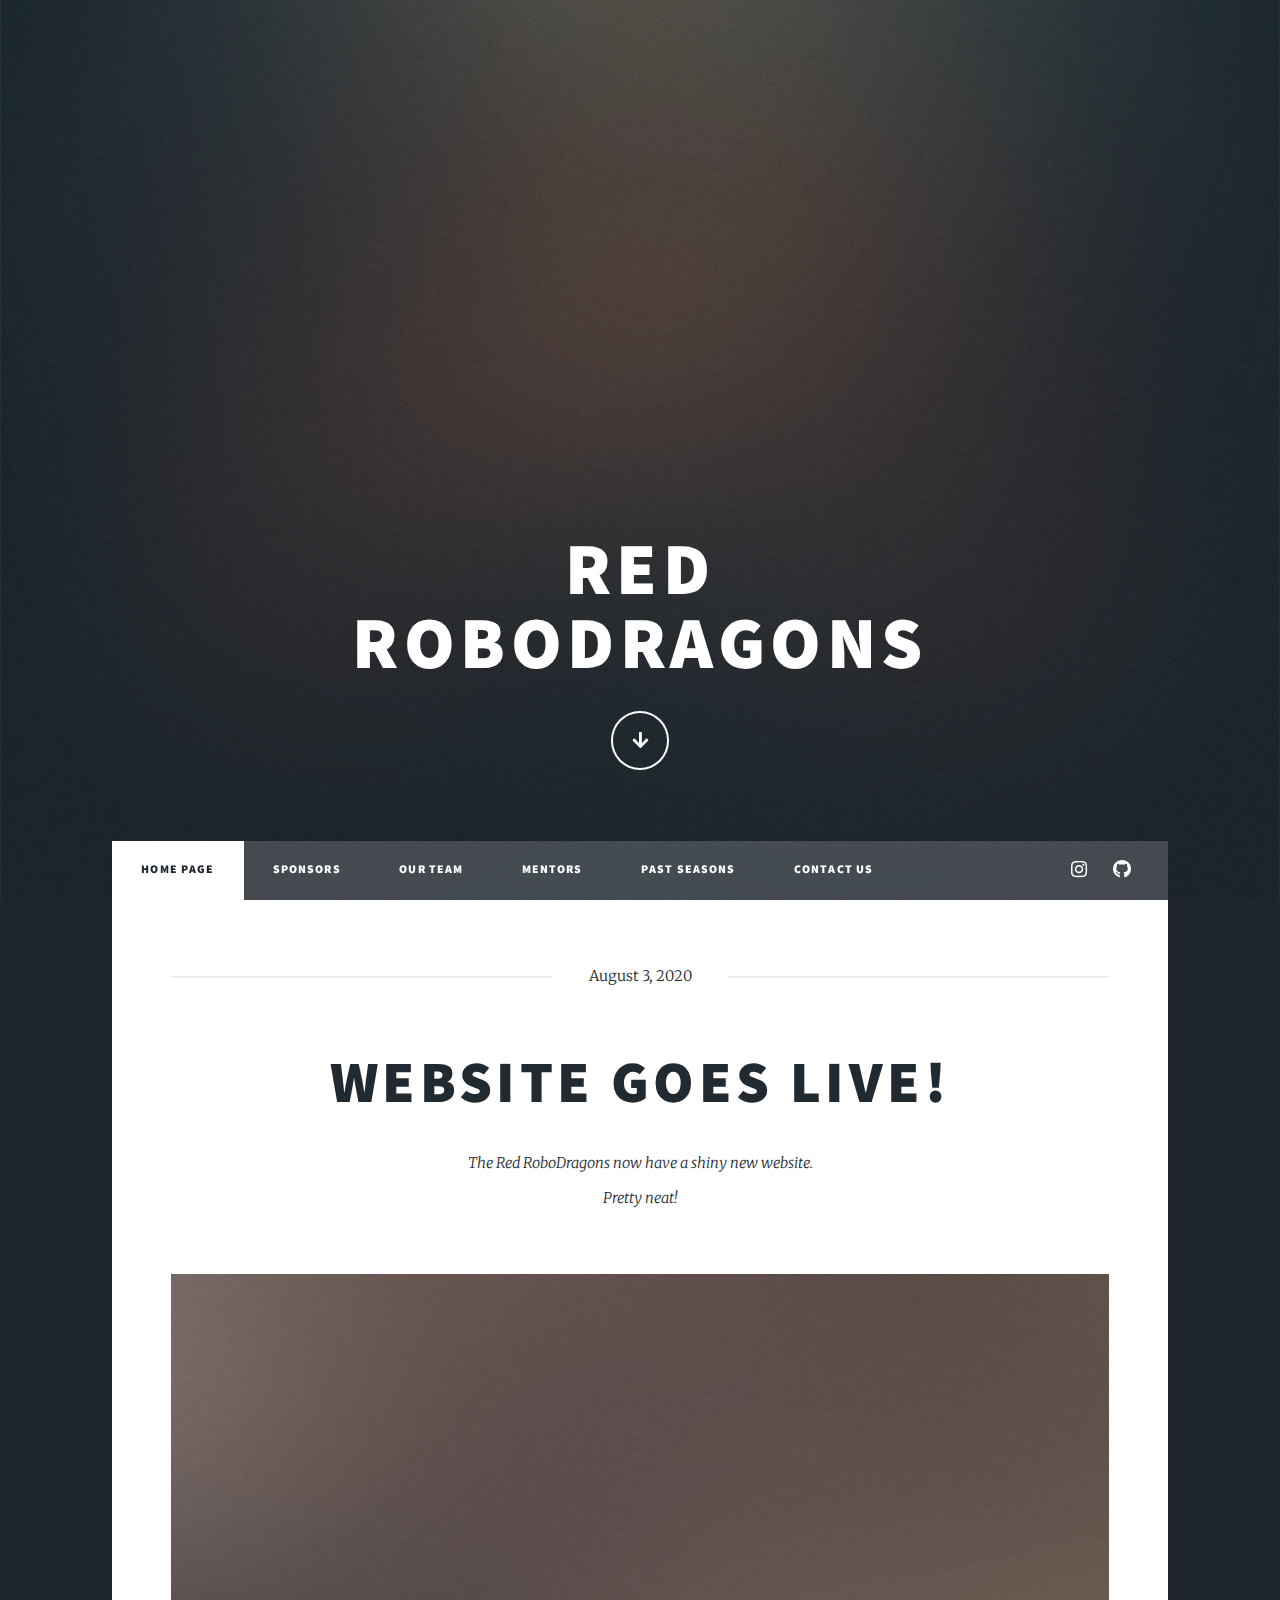
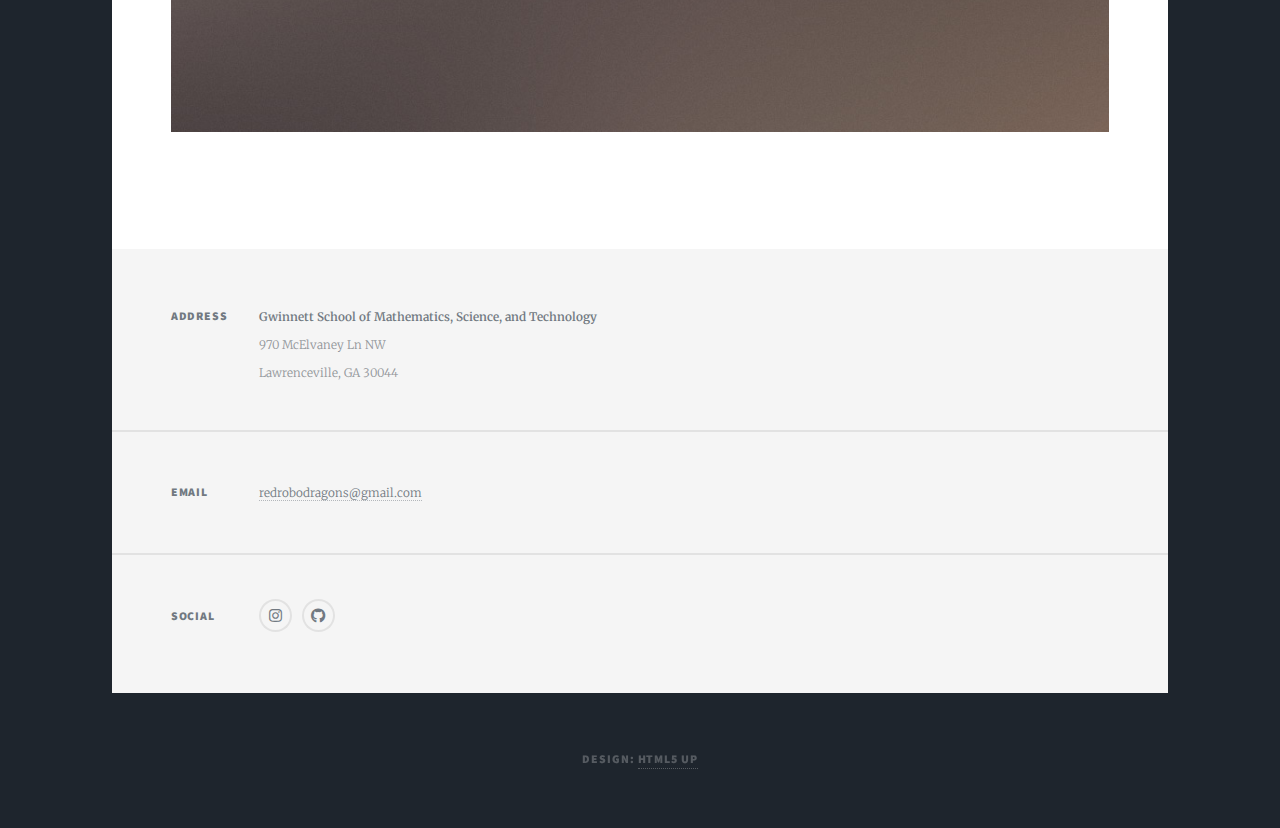
==== index.html @ ed0b60a6 "Add files via upload" ====
<!DOCTYPE HTML>
<!--
	Massively by HTML5 UP
	html5up.net | @ajlkn
	Free for personal and commercial use under the CCA 3.0 license (html5up.net/license)
-->
<html>
	<head>
		<title>16796 Red RoboDragons Home</title>
        <link rel="icon" href="images/robod_logoSilhouette.png" type="image/gif" sizes="177x256">
		<meta charset="utf-8" />
		<meta name="viewport" content="width=device-width, initial-scale=1, user-scalable=no" />
		<link rel="stylesheet" href="assets/css/main.css" />
		<noscript><link rel="stylesheet" href="assets/css/noscript.css" /></noscript>
	</head>
    
	<body class="is-preload">

		<!-- Wrapper -->
			<div id="wrapper" class="fade-in">

				<!-- Intro -->
					<div id="intro">
						<h1>Red<br />
						RoboDragons</h1>
						<ul class="actions">
							<li><a href="#header" class="button icon solid solo fa-arrow-down scrolly">Continue</a></li>
						</ul>
					</div>

				<!-- Header -->
					<header id="header">
						<a href="index.html" class="logo">RoboDragons</a>
					</header>

				<!-- Nav -->
					<nav id="nav">
						<ul class="links">
							<li class="active"><a href="index.html">Home Page</a></li>
							<li><a href="sponsors.html">Sponsors</a></li>
							<li><a href="team.html">Our Team</a></li>
                            <li><a href="mentors.html">Mentors</a></li>
                            <li><a href="pastseasons.html">Past Seasons</a></li>
                            <li><a href="contactus.html">Contact Us</a></li>
						</ul>
						
                        
                        <ul class="icons">
                            <li><a href="https://www.instagram.com/redrobodragons/" class="icon brands alt fa-instagram"><span class="label">Instagram</span></a></li> 
                            <li><a href="https://github.com/redrobodragons" class="icon brands alt fa-github"><span class="label">GitHub</span></a></li>
						</ul>
					</nav>

				<!-- Main -->
					<div id="main">

						<!-- Featured Post -->
							<article class="post featured">
								<header class="major">
									<span class="date">August 3, 2020</span>
									<h2>Website
									goes live!</h2>
									<p>The Red RoboDragons now have a shiny new website.<br />
									Pretty neat!</p>
								</header>
								<a href="#" class="image main"><img src="images/pic01.jpg" alt="" /></a>
				            </article>
					</div>

				<!-- Footer -->
					<footer id="footer">
						<section class="split contact">
							<section class="alt">
								<h3>Address</h3>
								<p><b>Gwinnett School of Mathematics, Science, and Technology</b><br> 970 McElvaney Ln NW<br />
								Lawrenceville, GA 30044</p>
							</section>
							<section>
								<h3>Email</h3>
								<p><a href="mailto:redrobodragons@gmail.com">redrobodragons@gmail.com</a>
                                
                                </p>
							</section>
							<section>
								<h3>Social</h3>
								<ul class="icons alt">
                                    
									<li><a href="https://www.instagram.com/redrobodragons/" class="icon brands alt fa-instagram"><span class="label">Instagram</span></a></li>
                                    
									<li><a href="https://github.com/redrobodragons" class="icon brands alt fa-github"><span class="label">GitHub</span></a></li>
								</ul>
							</section>
						</section>
					</footer>

				<!-- Copyright -->
					<div id="copyright">
						<ul><li>Design: <a href="https://html5up.net">HTML5 UP</a></li></ul>
					</div>

			</div>

		<!-- Scripts -->
			<script src="assets/js/jquery.min.js"></script>
			<script src="assets/js/jquery.scrollex.min.js"></script>
			<script src="assets/js/jquery.scrolly.min.js"></script>
			<script src="assets/js/browser.min.js"></script>
			<script src="assets/js/breakpoints.min.js"></script>
			<script src="assets/js/util.js"></script>
			<script src="assets/js/main.js"></script>

	</body>
</html>
---- assets/css/main.css ----
@import url(fontawesome-all.min.css);
@import url("https://fonts.googleapis.com/css?family=Merriweather:300,700,300italic,700italic|Source+Sans+Pro:900");

/*
	Massively by HTML5 UP
	html5up.net | @ajlkn
	Free for personal and commercial use under the CCA 3.0 license (html5up.net/license)
*/

html, body, div, span, applet, object,
iframe, h1, h2, h3, h4, h5, h6, p, blockquote,
pre, a, abbr, acronym, address, big, cite,
code, del, dfn, em, img, ins, kbd, q, s, samp,
small, strike, strong, sub, sup, tt, var, b,
u, i, center, dl, dt, dd, ol, ul, li, fieldset,
form, label, legend, table, caption, tbody,
tfoot, thead, tr, th, td, article, aside,
canvas, details, embed, figure, figcaption,
footer, header, hgroup, menu, nav, output, ruby,
section, summary, time, mark, audio, video {
	margin: 0;
	padding: 0;
	border: 0;
	font-size: 100%;
	font: inherit;
	vertical-align: baseline;}

article, aside, details, figcaption, figure,
footer, header, hgroup, menu, nav, section {
	display: block;}

body {
	line-height: 1;
}

ol, ul {
	list-style: none;
}

blockquote, q {
	quotes: none;
}

	blockquote:before, blockquote:after, q:before, q:after {
		content: '';
		content: none;
	}

table {
	border-collapse: collapse;
	border-spacing: 0;
}

body {
	-webkit-text-size-adjust: none;
}

mark {
	background-color: transparent;
	color: inherit;
}

input::-moz-focus-inner {
	border: 0;
	padding: 0;
}

input, select, textarea {
	-moz-appearance: none;
	-webkit-appearance: none;
	-ms-appearance: none;
	appearance: none;
}

/* Basic */

	@-ms-viewport {
		width: device-width;
	}

	body {
		-ms-overflow-style: scrollbar;
	}

	@media screen and (max-width: 480px) {

		html, body {
			min-width: 320px;
		}

	}

	html {
		box-sizing: border-box;
	}

	*, *:before, *:after {
		box-sizing: inherit;
	}

	body {
		background-color: #1e252d;
	}

		body.is-preload *, body.is-preload *:before, body.is-preload *:after {
			-moz-animation: none !important;
			-webkit-animation: none !important;
			-ms-animation: none !important;
			animation: none !important;
			-moz-transition: none !important;
			-webkit-transition: none !important;
			-ms-transition: none !important;
			transition: none !important;
		}

/* Type */

	html {
		font-size: 16pt;
	}

		@media screen and (max-width: 1680px) {

			html {
				font-size: 12pt;
			}

		}

		@media screen and (max-width: 1280px) {

			html {
				font-size: 11pt;
			}

		}

		@media screen and (max-width: 360px) {

			html {
				font-size: 10pt;
			}

		}

	body {
		color: #212931;
	}

	body, input, select, textarea {
		font-family: "Merriweather", Georgia, serif;
		font-weight: 300;
		font-size: 1rem;
		line-height: 2.375;
	}

	a {
		-moz-transition: color 0.2s ease-in-out, background-color 0.2s ease-in-out, border-color 0.2s ease-in-out, box-shadow 0.2s ease-in-out;
		-webkit-transition: color 0.2s ease-in-out, background-color 0.2s ease-in-out, border-color 0.2s ease-in-out, box-shadow 0.2s ease-in-out;
		-ms-transition: color 0.2s ease-in-out, background-color 0.2s ease-in-out, border-color 0.2s ease-in-out, box-shadow 0.2s ease-in-out;
		transition: color 0.2s ease-in-out, background-color 0.2s ease-in-out, border-color 0.2s ease-in-out, box-shadow 0.2s ease-in-out;
		border-bottom: dotted 1px;
		text-decoration: none;
	}

		a:hover {
			border-bottom-color: transparent;
		}

	strong, b {
		font-weight: 600;
	}

	em, i {
		font-style: italic;
	}

	p {
		text-align: justify;
		margin: 0 0 2rem 0;
	}

	h1, h2, h3, h4, h5, h6 {
		font-family: "Source Sans Pro", Helvetica, sans-serif;
		font-weight: 900;
		line-height: 1.5;
		letter-spacing: 0.075em;
		text-transform: uppercase;
		margin: 0 0 1rem 0;
	}

		h1 a, h2 a, h3 a, h4 a, h5 a, h6 a {
			border-bottom: 0;
			color: inherit;
			text-decoration: none;
		}

	h1 {
		font-size: 4rem;
		line-height: 1.1;
		margin: 0 0 2rem 0;
	}

	h2 {
		font-size: 1.75rem;
		line-height: 1.3;
		margin: 0 0 1.5rem 0;
	}

	h3 {
		font-size: 1.25rem;
		margin: 0 0 1.5rem 0;
	}

	h4 {
		font-size: 1rem;
	}

	h5 {
		font-size: 0.9rem;
	}

	h6 {
		font-size: 0.8rem;
	}

	sub {
		font-size: 0.8rem;
		position: relative;
		top: 0.5rem;
	}

	sup {
		font-size: 0.8rem;
		position: relative;
		top: -0.5rem;
	}

	blockquote {
		border-left: solid 4px;
		font-style: italic;
		margin: 0 0 2rem 0;
		padding: 0.5rem 0 0.5rem 2rem;
	}

	code {
		border: solid 2px;
		font-family: "Courier New", monospace;
		font-size: 0.9rem;
		margin: 0 0.25rem;
		padding: 0.25rem 0.65rem;
	}

	pre {
		-webkit-overflow-scrolling: touch;
		font-family: "Courier New", monospace;
		font-size: 0.9rem;
		margin: 0 0 2rem 0;
	}

		pre code {
			display: block;
			line-height: 1.75;
			padding: 1rem 1.5rem;
			overflow-x: auto;
		}

	hr {
		border: 0;
		border-bottom: solid 2px;
		margin: 3rem 0;
	}

		hr.major {
			margin: 5rem 0;
		}

	.align-left {
		text-align: left;
	}

	.align-center {
		text-align: center;
	}

	.align-right {
		text-align: right;
	}

	input, select, textarea {
		color: #212931;
	}

	a {
		color: #212931;
		border-bottom-color: rgba(33, 41, 49, 0.5);
	}

		a:hover {
			border-bottom-color: transparent;
			color: #18bfef !important;
		}

	strong, b {
		color: #212931;
	}

	h1, h2, h3, h4, h5, h6 {
		color: #212931;
	}

	blockquote {
		border-left-color: #eeeeee;
	}

	code {
		background: rgba(220, 220, 220, 0.25);
		border-color: #eeeeee;
	}

	hr {
		border-bottom-color: #eeeeee;
	}

/* Row */

	.row {
		display: flex;
		flex-wrap: wrap;
		box-sizing: border-box;
		align-items: stretch;
	}

		.row > * {
			box-sizing: border-box;
		}

		.row.gtr-uniform > * > :last-child {
			margin-bottom: 0;
		}

		.row.aln-left {
			justify-content: flex-start;
		}

		.row.aln-center {
			justify-content: center;
		}

		.row.aln-right {
			justify-content: flex-end;
		}

		.row.aln-top {
			align-items: flex-start;
		}

		.row.aln-middle {
			align-items: center;
		}

		.row.aln-bottom {
			align-items: flex-end;
		}

		.row > .imp {
			order: -1;
		}

		.row > .col-1 {
			width: 8.33333%;
		}

		.row > .off-1 {
			margin-left: 8.33333%;
		}

		.row > .col-2 {
			width: 16.66667%;
		}

		.row > .off-2 {
			margin-left: 16.66667%;
		}

		.row > .col-3 {
			width: 25%;
		}

		.row > .off-3 {
			margin-left: 25%;
		}

		.row > .col-4 {
			width: 33.33333%;
		}

		.row > .off-4 {
			margin-left: 33.33333%;
		}

		.row > .col-5 {
			width: 41.66667%;
		}

		.row > .off-5 {
			margin-left: 41.66667%;
		}

		.row > .col-6 {
			width: 50%;
		}

		.row > .off-6 {
			margin-left: 50%;
		}

		.row > .col-7 {
			width: 58.33333%;
		}

		.row > .off-7 {
			margin-left: 58.33333%;
		}

		.row > .col-8 {
			width: 66.66667%;
		}

		.row > .off-8 {
			margin-left: 66.66667%;
		}

		.row > .col-9 {
			width: 75%;
		}

		.row > .off-9 {
			margin-left: 75%;
		}

		.row > .col-10 {
			width: 83.33333%;
		}

		.row > .off-10 {
			margin-left: 83.33333%;
		}

		.row > .col-11 {
			width: 91.66667%;
		}

		.row > .off-11 {
			margin-left: 91.66667%;
		}

		.row > .col-12 {
			width: 100%;
		}

		.row > .off-12 {
			margin-left: 100%;
		}

		.row.gtr-0 {
			margin-top: 0;
			margin-left: 0rem;
		}

			.row.gtr-0 > * {
				padding: 0 0 0 0rem;
			}

			.row.gtr-0.gtr-uniform {
				margin-top: 0rem;
			}

				.row.gtr-0.gtr-uniform > * {
					padding-top: 0rem;
				}

		.row.gtr-25 {
			margin-top: 0;
			margin-left: -0.375rem;
		}

			.row.gtr-25 > * {
				padding: 0 0 0 0.375rem;
			}

			.row.gtr-25.gtr-uniform {
				margin-top: -0.375rem;
			}

				.row.gtr-25.gtr-uniform > * {
					padding-top: 0.375rem;
				}

		.row.gtr-50 {
			margin-top: 0;
			margin-left: -0.75rem;
		}

			.row.gtr-50 > * {
				padding: 0 0 0 0.75rem;
			}

			.row.gtr-50.gtr-uniform {
				margin-top: -0.75rem;
			}

				.row.gtr-50.gtr-uniform > * {
					padding-top: 0.75rem;
				}

		.row {
			margin-top: 0;
			margin-left: -1.5rem;
		}

			.row > * {
				padding: 0 0 0 1.5rem;
			}

			.row.gtr-uniform {
				margin-top: -1.5rem;
			}

				.row.gtr-uniform > * {
					padding-top: 1.5rem;
				}

		.row.gtr-150 {
			margin-top: 0;
			margin-left: -2.25rem;
		}

			.row.gtr-150 > * {
				padding: 0 0 0 2.25rem;
			}

			.row.gtr-150.gtr-uniform {
				margin-top: -2.25rem;
			}

				.row.gtr-150.gtr-uniform > * {
					padding-top: 2.25rem;
				}

		.row.gtr-200 {
			margin-top: 0;
			margin-left: -3rem;
		}

			.row.gtr-200 > * {
				padding: 0 0 0 3rem;
			}

			.row.gtr-200.gtr-uniform {
				margin-top: -3rem;
			}

				.row.gtr-200.gtr-uniform > * {
					padding-top: 3rem;
				}

		@media screen and (max-width: 1680px) {

			.row {
				display: flex;
				flex-wrap: wrap;
				box-sizing: border-box;
				align-items: stretch;
			}

				.row > * {
					box-sizing: border-box;
				}

				.row.gtr-uniform > * > :last-child {
					margin-bottom: 0;
				}

				.row.aln-left {
					justify-content: flex-start;
				}

				.row.aln-center {
					justify-content: center;
				}

				.row.aln-right {
					justify-content: flex-end;
				}

				.row.aln-top {
					align-items: flex-start;
				}

				.row.aln-middle {
					align-items: center;
				}

				.row.aln-bottom {
					align-items: flex-end;
				}

				.row > .imp-xlarge {
					order: -1;
				}

				.row > .col-1-xlarge {
					width: 8.33333%;
				}

				.row > .off-1-xlarge {
					margin-left: 8.33333%;
				}

				.row > .col-2-xlarge {
					width: 16.66667%;
				}

				.row > .off-2-xlarge {
					margin-left: 16.66667%;
				}

				.row > .col-3-xlarge {
					width: 25%;
				}

				.row > .off-3-xlarge {
					margin-left: 25%;
				}

				.row > .col-4-xlarge {
					width: 33.33333%;
				}

				.row > .off-4-xlarge {
					margin-left: 33.33333%;
				}

				.row > .col-5-xlarge {
					width: 41.66667%;
				}

				.row > .off-5-xlarge {
					margin-left: 41.66667%;
				}

				.row > .col-6-xlarge {
					width: 50%;
				}

				.row > .off-6-xlarge {
					margin-left: 50%;
				}

				.row > .col-7-xlarge {
					width: 58.33333%;
				}

				.row > .off-7-xlarge {
					margin-left: 58.33333%;
				}

				.row > .col-8-xlarge {
					width: 66.66667%;
				}

				.row > .off-8-xlarge {
					margin-left: 66.66667%;
				}

				.row > .col-9-xlarge {
					width: 75%;
				}

				.row > .off-9-xlarge {
					margin-left: 75%;
				}

				.row > .col-10-xlarge {
					width: 83.33333%;
				}

				.row > .off-10-xlarge {
					margin-left: 83.33333%;
				}

				.row > .col-11-xlarge {
					width: 91.66667%;
				}

				.row > .off-11-xlarge {
					margin-left: 91.66667%;
				}

				.row > .col-12-xlarge {
					width: 100%;
				}

				.row > .off-12-xlarge {
					margin-left: 100%;
				}

				.row.gtr-0 {
					margin-top: 0;
					margin-left: 0rem;
				}

					.row.gtr-0 > * {
						padding: 0 0 0 0rem;
					}

					.row.gtr-0.gtr-uniform {
						margin-top: 0rem;
					}

						.row.gtr-0.gtr-uniform > * {
							padding-top: 0rem;
						}

				.row.gtr-25 {
					margin-top: 0;
					margin-left: -0.375rem;
				}

					.row.gtr-25 > * {
						padding: 0 0 0 0.375rem;
					}

					.row.gtr-25.gtr-uniform {
						margin-top: -0.375rem;
					}

						.row.gtr-25.gtr-uniform > * {
							padding-top: 0.375rem;
						}

				.row.gtr-50 {
					margin-top: 0;
					margin-left: -0.75rem;
				}

					.row.gtr-50 > * {
						padding: 0 0 0 0.75rem;
					}

					.row.gtr-50.gtr-uniform {
						margin-top: -0.75rem;
					}

						.row.gtr-50.gtr-uniform > * {
							padding-top: 0.75rem;
						}

				.row {
					margin-top: 0;
					margin-left: -1.5rem;
				}

					.row > * {
						padding: 0 0 0 1.5rem;
					}

					.row.gtr-uniform {
						margin-top: -1.5rem;
					}

						.row.gtr-uniform > * {
							padding-top: 1.5rem;
						}

				.row.gtr-150 {
					margin-top: 0;
					margin-left: -2.25rem;
				}

					.row.gtr-150 > * {
						padding: 0 0 0 2.25rem;
					}

					.row.gtr-150.gtr-uniform {
						margin-top: -2.25rem;
					}

						.row.gtr-150.gtr-uniform > * {
							padding-top: 2.25rem;
						}

				.row.gtr-200 {
					margin-top: 0;
					margin-left: -3rem;
				}

					.row.gtr-200 > * {
						padding: 0 0 0 3rem;
					}

					.row.gtr-200.gtr-uniform {
						margin-top: -3rem;
					}

						.row.gtr-200.gtr-uniform > * {
							padding-top: 3rem;
						}

		}

		@media screen and (max-width: 1280px) {

			.row {
				display: flex;
				flex-wrap: wrap;
				box-sizing: border-box;
				align-items: stretch;
			}

				.row > * {
					box-sizing: border-box;
				}

				.row.gtr-uniform > * > :last-child {
					margin-bottom: 0;
				}

				.row.aln-left {
					justify-content: flex-start;
				}

				.row.aln-center {
					justify-content: center;
				}

				.row.aln-right {
					justify-content: flex-end;
				}

				.row.aln-top {
					align-items: flex-start;
				}

				.row.aln-middle {
					align-items: center;
				}

				.row.aln-bottom {
					align-items: flex-end;
				}

				.row > .imp-large {
					order: -1;
				}

				.row > .col-1-large {
					width: 8.33333%;
				}

				.row > .off-1-large {
					margin-left: 8.33333%;
				}

				.row > .col-2-large {
					width: 16.66667%;
				}

				.row > .off-2-large {
					margin-left: 16.66667%;
				}

				.row > .col-3-large {
					width: 25%;
				}

				.row > .off-3-large {
					margin-left: 25%;
				}

				.row > .col-4-large {
					width: 33.33333%;
				}

				.row > .off-4-large {
					margin-left: 33.33333%;
				}

				.row > .col-5-large {
					width: 41.66667%;
				}

				.row > .off-5-large {
					margin-left: 41.66667%;
				}

				.row > .col-6-large {
					width: 50%;
				}

				.row > .off-6-large {
					margin-left: 50%;
				}

				.row > .col-7-large {
					width: 58.33333%;
				}

				.row > .off-7-large {
					margin-left: 58.33333%;
				}

				.row > .col-8-large {
					width: 66.66667%;
				}

				.row > .off-8-large {
					margin-left: 66.66667%;
				}

				.row > .col-9-large {
					width: 75%;
				}

				.row > .off-9-large {
					margin-left: 75%;
				}

				.row > .col-10-large {
					width: 83.33333%;
				}

				.row > .off-10-large {
					margin-left: 83.33333%;
				}

				.row > .col-11-large {
					width: 91.66667%;
				}

				.row > .off-11-large {
					margin-left: 91.66667%;
				}

				.row > .col-12-large {
					width: 100%;
				}

				.row > .off-12-large {
					margin-left: 100%;
				}

				.row.gtr-0 {
					margin-top: 0;
					margin-left: 0rem;
				}

					.row.gtr-0 > * {
						padding: 0 0 0 0rem;
					}

					.row.gtr-0.gtr-uniform {
						margin-top: 0rem;
					}

						.row.gtr-0.gtr-uniform > * {
							padding-top: 0rem;
						}

				.row.gtr-25 {
					margin-top: 0;
					margin-left: -0.375rem;
				}

					.row.gtr-25 > * {
						padding: 0 0 0 0.375rem;
					}

					.row.gtr-25.gtr-uniform {
						margin-top: -0.375rem;
					}

						.row.gtr-25.gtr-uniform > * {
							padding-top: 0.375rem;
						}

				.row.gtr-50 {
					margin-top: 0;
					margin-left: -0.75rem;
				}

					.row.gtr-50 > * {
						padding: 0 0 0 0.75rem;
					}

					.row.gtr-50.gtr-uniform {
						margin-top: -0.75rem;
					}

						.row.gtr-50.gtr-uniform > * {
							padding-top: 0.75rem;
						}

				.row {
					margin-top: 0;
					margin-left: -1.5rem;
				}

					.row > * {
						padding: 0 0 0 1.5rem;
					}

					.row.gtr-uniform {
						margin-top: -1.5rem;
					}

						.row.gtr-uniform > * {
							padding-top: 1.5rem;
						}

				.row.gtr-150 {
					margin-top: 0;
					margin-left: -2.25rem;
				}

					.row.gtr-150 > * {
						padding: 0 0 0 2.25rem;
					}

					.row.gtr-150.gtr-uniform {
						margin-top: -2.25rem;
					}

						.row.gtr-150.gtr-uniform > * {
							padding-top: 2.25rem;
						}

				.row.gtr-200 {
					margin-top: 0;
					margin-left: -3rem;
				}

					.row.gtr-200 > * {
						padding: 0 0 0 3rem;
					}

					.row.gtr-200.gtr-uniform {
						margin-top: -3rem;
					}

						.row.gtr-200.gtr-uniform > * {
							padding-top: 3rem;
						}

		}

		@media screen and (max-width: 980px) {

			.row {
				display: flex;
				flex-wrap: wrap;
				box-sizing: border-box;
				align-items: stretch;
			}

				.row > * {
					box-sizing: border-box;
				}

				.row.gtr-uniform > * > :last-child {
					margin-bottom: 0;
				}

				.row.aln-left {
					justify-content: flex-start;
				}

				.row.aln-center {
					justify-content: center;
				}

				.row.aln-right {
					justify-content: flex-end;
				}

				.row.aln-top {
					align-items: flex-start;
				}

				.row.aln-middle {
					align-items: center;
				}

				.row.aln-bottom {
					align-items: flex-end;
				}

				.row > .imp-medium {
					order: -1;
				}

				.row > .col-1-medium {
					width: 8.33333%;
				}

				.row > .off-1-medium {
					margin-left: 8.33333%;
				}

				.row > .col-2-medium {
					width: 16.66667%;
				}

				.row > .off-2-medium {
					margin-left: 16.66667%;
				}

				.row > .col-3-medium {
					width: 25%;
				}

				.row > .off-3-medium {
					margin-left: 25%;
				}

				.row > .col-4-medium {
					width: 33.33333%;
				}

				.row > .off-4-medium {
					margin-left: 33.33333%;
				}

				.row > .col-5-medium {
					width: 41.66667%;
				}

				.row > .off-5-medium {
					margin-left: 41.66667%;
				}

				.row > .col-6-medium {
					width: 50%;
				}

				.row > .off-6-medium {
					margin-left: 50%;
				}

				.row > .col-7-medium {
					width: 58.33333%;
				}

				.row > .off-7-medium {
					margin-left: 58.33333%;
				}

				.row > .col-8-medium {
					width: 66.66667%;
				}

				.row > .off-8-medium {
					margin-left: 66.66667%;
				}

				.row > .col-9-medium {
					width: 75%;
				}

				.row > .off-9-medium {
					margin-left: 75%;
				}

				.row > .col-10-medium {
					width: 83.33333%;
				}

				.row > .off-10-medium {
					margin-left: 83.33333%;
				}

				.row > .col-11-medium {
					width: 91.66667%;
				}

				.row > .off-11-medium {
					margin-left: 91.66667%;
				}

				.row > .col-12-medium {
					width: 100%;
				}

				.row > .off-12-medium {
					margin-left: 100%;
				}

				.row.gtr-0 {
					margin-top: 0;
					margin-left: 0rem;
				}

					.row.gtr-0 > * {
						padding: 0 0 0 0rem;
					}

					.row.gtr-0.gtr-uniform {
						margin-top: 0rem;
					}

						.row.gtr-0.gtr-uniform > * {
							padding-top: 0rem;
						}

				.row.gtr-25 {
					margin-top: 0;
					margin-left: -0.375rem;
				}

					.row.gtr-25 > * {
						padding: 0 0 0 0.375rem;
					}

					.row.gtr-25.gtr-uniform {
						margin-top: -0.375rem;
					}

						.row.gtr-25.gtr-uniform > * {
							padding-top: 0.375rem;
						}

				.row.gtr-50 {
					margin-top: 0;
					margin-left: -0.75rem;
				}

					.row.gtr-50 > * {
						padding: 0 0 0 0.75rem;
					}

					.row.gtr-50.gtr-uniform {
						margin-top: -0.75rem;
					}

						.row.gtr-50.gtr-uniform > * {
							padding-top: 0.75rem;
						}

				.row {
					margin-top: 0;
					margin-left: -1.5rem;
				}

					.row > * {
						padding: 0 0 0 1.5rem;
					}

					.row.gtr-uniform {
						margin-top: -1.5rem;
					}

						.row.gtr-uniform > * {
							padding-top: 1.5rem;
						}

				.row.gtr-150 {
					margin-top: 0;
					margin-left: -2.25rem;
				}

					.row.gtr-150 > * {
						padding: 0 0 0 2.25rem;
					}

					.row.gtr-150.gtr-uniform {
						margin-top: -2.25rem;
					}

						.row.gtr-150.gtr-uniform > * {
							padding-top: 2.25rem;
						}

				.row.gtr-200 {
					margin-top: 0;
					margin-left: -3rem;
				}

					.row.gtr-200 > * {
						padding: 0 0 0 3rem;
					}

					.row.gtr-200.gtr-uniform {
						margin-top: -3rem;
					}

						.row.gtr-200.gtr-uniform > * {
							padding-top: 3rem;
						}

		}

		@media screen and (max-width: 736px) {

			.row {
				display: flex;
				flex-wrap: wrap;
				box-sizing: border-box;
				align-items: stretch;
			}

				.row > * {
					box-sizing: border-box;
				}

				.row.gtr-uniform > * > :last-child {
					margin-bottom: 0;
				}

				.row.aln-left {
					justify-content: flex-start;
				}

				.row.aln-center {
					justify-content: center;
				}

				.row.aln-right {
					justify-content: flex-end;
				}

				.row.aln-top {
					align-items: flex-start;
				}

				.row.aln-middle {
					align-items: center;
				}

				.row.aln-bottom {
					align-items: flex-end;
				}

				.row > .imp-small {
					order: -1;
				}

				.row > .col-1-small {
					width: 8.33333%;
				}

				.row > .off-1-small {
					margin-left: 8.33333%;
				}

				.row > .col-2-small {
					width: 16.66667%;
				}

				.row > .off-2-small {
					margin-left: 16.66667%;
				}

				.row > .col-3-small {
					width: 25%;
				}

				.row > .off-3-small {
					margin-left: 25%;
				}

				.row > .col-4-small {
					width: 33.33333%;
				}

				.row > .off-4-small {
					margin-left: 33.33333%;
				}

				.row > .col-5-small {
					width: 41.66667%;
				}

				.row > .off-5-small {
					margin-left: 41.66667%;
				}

				.row > .col-6-small {
					width: 50%;
				}

				.row > .off-6-small {
					margin-left: 50%;
				}

				.row > .col-7-small {
					width: 58.33333%;
				}

				.row > .off-7-small {
					margin-left: 58.33333%;
				}

				.row > .col-8-small {
					width: 66.66667%;
				}

				.row > .off-8-small {
					margin-left: 66.66667%;
				}

				.row > .col-9-small {
					width: 75%;
				}

				.row > .off-9-small {
					margin-left: 75%;
				}

				.row > .col-10-small {
					width: 83.33333%;
				}

				.row > .off-10-small {
					margin-left: 83.33333%;
				}

				.row > .col-11-small {
					width: 91.66667%;
				}

				.row > .off-11-small {
					margin-left: 91.66667%;
				}

				.row > .col-12-small {
					width: 100%;
				}

				.row > .off-12-small {
					margin-left: 100%;
				}

				.row.gtr-0 {
					margin-top: 0;
					margin-left: 0rem;
				}

					.row.gtr-0 > * {
						padding: 0 0 0 0rem;
					}

					.row.gtr-0.gtr-uniform {
						margin-top: 0rem;
					}

						.row.gtr-0.gtr-uniform > * {
							padding-top: 0rem;
						}

				.row.gtr-25 {
					margin-top: 0;
					margin-left: -0.375rem;
				}

					.row.gtr-25 > * {
						padding: 0 0 0 0.375rem;
					}

					.row.gtr-25.gtr-uniform {
						margin-top: -0.375rem;
					}

						.row.gtr-25.gtr-uniform > * {
							padding-top: 0.375rem;
						}

				.row.gtr-50 {
					margin-top: 0;
					margin-left: -0.75rem;
				}

					.row.gtr-50 > * {
						padding: 0 0 0 0.75rem;
					}

					.row.gtr-50.gtr-uniform {
						margin-top: -0.75rem;
					}

						.row.gtr-50.gtr-uniform > * {
							padding-top: 0.75rem;
						}

				.row {
					margin-top: 0;
					margin-left: -1.5rem;
				}

					.row > * {
						padding: 0 0 0 1.5rem;
					}

					.row.gtr-uniform {
						margin-top: -1.5rem;
					}

						.row.gtr-uniform > * {
							padding-top: 1.5rem;
						}

				.row.gtr-150 {
					margin-top: 0;
					margin-left: -2.25rem;
				}

					.row.gtr-150 > * {
						padding: 0 0 0 2.25rem;
					}

					.row.gtr-150.gtr-uniform {
						margin-top: -2.25rem;
					}

						.row.gtr-150.gtr-uniform > * {
							padding-top: 2.25rem;
						}

				.row.gtr-200 {
					margin-top: 0;
					margin-left: -3rem;
				}

					.row.gtr-200 > * {
						padding: 0 0 0 3rem;
					}

					.row.gtr-200.gtr-uniform {
						margin-top: -3rem;
					}

						.row.gtr-200.gtr-uniform > * {
							padding-top: 3rem;
						}

		}

		@media screen and (max-width: 480px) {

			.row {
				display: flex;
				flex-wrap: wrap;
				box-sizing: border-box;
				align-items: stretch;
			}

				.row > * {
					box-sizing: border-box;
				}

				.row.gtr-uniform > * > :last-child {
					margin-bottom: 0;
				}

				.row.aln-left {
					justify-content: flex-start;
				}

				.row.aln-center {
					justify-content: center;
				}

				.row.aln-right {
					justify-content: flex-end;
				}

				.row.aln-top {
					align-items: flex-start;
				}

				.row.aln-middle {
					align-items: center;
				}

				.row.aln-bottom {
					align-items: flex-end;
				}

				.row > .imp-xsmall {
					order: -1;
				}

				.row > .col-1-xsmall {
					width: 8.33333%;
				}

				.row > .off-1-xsmall {
					margin-left: 8.33333%;
				}

				.row > .col-2-xsmall {
					width: 16.66667%;
				}

				.row > .off-2-xsmall {
					margin-left: 16.66667%;
				}

				.row > .col-3-xsmall {
					width: 25%;
				}

				.row > .off-3-xsmall {
					margin-left: 25%;
				}

				.row > .col-4-xsmall {
					width: 33.33333%;
				}

				.row > .off-4-xsmall {
					margin-left: 33.33333%;
				}

				.row > .col-5-xsmall {
					width: 41.66667%;
				}

				.row > .off-5-xsmall {
					margin-left: 41.66667%;
				}

				.row > .col-6-xsmall {
					width: 50%;
				}

				.row > .off-6-xsmall {
					margin-left: 50%;
				}

				.row > .col-7-xsmall {
					width: 58.33333%;
				}

				.row > .off-7-xsmall {
					margin-left: 58.33333%;
				}

				.row > .col-8-xsmall {
					width: 66.66667%;
				}

				.row > .off-8-xsmall {
					margin-left: 66.66667%;
				}

				.row > .col-9-xsmall {
					width: 75%;
				}

				.row > .off-9-xsmall {
					margin-left: 75%;
				}

				.row > .col-10-xsmall {
					width: 83.33333%;
				}

				.row > .off-10-xsmall {
					margin-left: 83.33333%;
				}

				.row > .col-11-xsmall {
					width: 91.66667%;
				}

				.row > .off-11-xsmall {
					margin-left: 91.66667%;
				}

				.row > .col-12-xsmall {
					width: 100%;
				}

				.row > .off-12-xsmall {
					margin-left: 100%;
				}

				.row.gtr-0 {
					margin-top: 0;
					margin-left: 0rem;
				}

					.row.gtr-0 > * {
						padding: 0 0 0 0rem;
					}

					.row.gtr-0.gtr-uniform {
						margin-top: 0rem;
					}

						.row.gtr-0.gtr-uniform > * {
							padding-top: 0rem;
						}

				.row.gtr-25 {
					margin-top: 0;
					margin-left: -0.375rem;
				}

					.row.gtr-25 > * {
						padding: 0 0 0 0.375rem;
					}

					.row.gtr-25.gtr-uniform {
						margin-top: -0.375rem;
					}

						.row.gtr-25.gtr-uniform > * {
							padding-top: 0.375rem;
						}

				.row.gtr-50 {
					margin-top: 0;
					margin-left: -0.75rem;
				}

					.row.gtr-50 > * {
						padding: 0 0 0 0.75rem;
					}

					.row.gtr-50.gtr-uniform {
						margin-top: -0.75rem;
					}

						.row.gtr-50.gtr-uniform > * {
							padding-top: 0.75rem;
						}

				.row {
					margin-top: 0;
					margin-left: -1.5rem;
				}

					.row > * {
						padding: 0 0 0 1.5rem;
					}

					.row.gtr-uniform {
						margin-top: -1.5rem;
					}

						.row.gtr-uniform > * {
							padding-top: 1.5rem;
						}

				.row.gtr-150 {
					margin-top: 0;
					margin-left: -2.25rem;
				}

					.row.gtr-150 > * {
						padding: 0 0 0 2.25rem;
					}

					.row.gtr-150.gtr-uniform {
						margin-top: -2.25rem;
					}

						.row.gtr-150.gtr-uniform > * {
							padding-top: 2.25rem;
						}

				.row.gtr-200 {
					margin-top: 0;
					margin-left: -3rem;
				}

					.row.gtr-200 > * {
						padding: 0 0 0 3rem;
					}

					.row.gtr-200.gtr-uniform {
						margin-top: -3rem;
					}

						.row.gtr-200.gtr-uniform > * {
							padding-top: 3rem;
						}

		}

		@media screen and (max-width: 360px) {

			.row {
				display: flex;
				flex-wrap: wrap;
				box-sizing: border-box;
				align-items: stretch;
			}

				.row > * {
					box-sizing: border-box;
				}

				.row.gtr-uniform > * > :last-child {
					margin-bottom: 0;
				}

				.row.aln-left {
					justify-content: flex-start;
				}

				.row.aln-center {
					justify-content: center;
				}

				.row.aln-right {
					justify-content: flex-end;
				}

				.row.aln-top {
					align-items: flex-start;
				}

				.row.aln-middle {
					align-items: center;
				}

				.row.aln-bottom {
					align-items: flex-end;
				}

				.row > .imp-xxsmall {
					order: -1;
				}

				.row > .col-1-xxsmall {
					width: 8.33333%;
				}

				.row > .off-1-xxsmall {
					margin-left: 8.33333%;
				}

				.row > .col-2-xxsmall {
					width: 16.66667%;
				}

				.row > .off-2-xxsmall {
					margin-left: 16.66667%;
				}

				.row > .col-3-xxsmall {
					width: 25%;
				}

				.row > .off-3-xxsmall {
					margin-left: 25%;
				}

				.row > .col-4-xxsmall {
					width: 33.33333%;
				}

				.row > .off-4-xxsmall {
					margin-left: 33.33333%;
				}

				.row > .col-5-xxsmall {
					width: 41.66667%;
				}

				.row > .off-5-xxsmall {
					margin-left: 41.66667%;
				}

				.row > .col-6-xxsmall {
					width: 50%;
				}

				.row > .off-6-xxsmall {
					margin-left: 50%;
				}

				.row > .col-7-xxsmall {
					width: 58.33333%;
				}

				.row > .off-7-xxsmall {
					margin-left: 58.33333%;
				}

				.row > .col-8-xxsmall {
					width: 66.66667%;
				}

				.row > .off-8-xxsmall {
					margin-left: 66.66667%;
				}

				.row > .col-9-xxsmall {
					width: 75%;
				}

				.row > .off-9-xxsmall {
					margin-left: 75%;
				}

				.row > .col-10-xxsmall {
					width: 83.33333%;
				}

				.row > .off-10-xxsmall {
					margin-left: 83.33333%;
				}

				.row > .col-11-xxsmall {
					width: 91.66667%;
				}

				.row > .off-11-xxsmall {
					margin-left: 91.66667%;
				}

				.row > .col-12-xxsmall {
					width: 100%;
				}

				.row > .off-12-xxsmall {
					margin-left: 100%;
				}

				.row.gtr-0 {
					margin-top: 0;
					margin-left: 0rem;
				}

					.row.gtr-0 > * {
						padding: 0 0 0 0rem;
					}

					.row.gtr-0.gtr-uniform {
						margin-top: 0rem;
					}

						.row.gtr-0.gtr-uniform > * {
							padding-top: 0rem;
						}

				.row.gtr-25 {
					margin-top: 0;
					margin-left: -0.375rem;
				}

					.row.gtr-25 > * {
						padding: 0 0 0 0.375rem;
					}

					.row.gtr-25.gtr-uniform {
						margin-top: -0.375rem;
					}

						.row.gtr-25.gtr-uniform > * {
							padding-top: 0.375rem;
						}

				.row.gtr-50 {
					margin-top: 0;
					margin-left: -0.75rem;
				}

					.row.gtr-50 > * {
						padding: 0 0 0 0.75rem;
					}

					.row.gtr-50.gtr-uniform {
						margin-top: -0.75rem;
					}

						.row.gtr-50.gtr-uniform > * {
							padding-top: 0.75rem;
						}

				.row {
					margin-top: 0;
					margin-left: -1.5rem;
				}

					.row > * {
						padding: 0 0 0 1.5rem;
					}

					.row.gtr-uniform {
						margin-top: -1.5rem;
					}

						.row.gtr-uniform > * {
							padding-top: 1.5rem;
						}

				.row.gtr-150 {
					margin-top: 0;
					margin-left: -2.25rem;
				}

					.row.gtr-150 > * {
						padding: 0 0 0 2.25rem;
					}

					.row.gtr-150.gtr-uniform {
						margin-top: -2.25rem;
					}

						.row.gtr-150.gtr-uniform > * {
							padding-top: 2.25rem;
						}

				.row.gtr-200 {
					margin-top: 0;
					margin-left: -3rem;
				}

					.row.gtr-200 > * {
						padding: 0 0 0 3rem;
					}

					.row.gtr-200.gtr-uniform {
						margin-top: -3rem;
					}

						.row.gtr-200.gtr-uniform > * {
							padding-top: 3rem;
						}

		}

/* Box */

	.box {
		border: solid 2px;
		margin-bottom: 2rem;
		padding: 1.5rem;
	}

		.box > :last-child,
		.box > :last-child > :last-child,
		.box > :last-child > :last-child > :last-child {
			margin-bottom: 0;
		}

		.box.alt {
			border: 0;
			border-radius: 0;
			padding: 0;
		}

	.box {
		border-color: #eeeeee;
	}

/* Button */

	input[type="submit"],
	input[type="reset"],
	input[type="button"],
	button,
	.button {
		-moz-appearance: none;
		-webkit-appearance: none;
		-ms-appearance: none;
		appearance: none;
		-moz-transition: background-color 0.2s ease-in-out, box-shadow 0.2s ease-in-out, color 0.2s ease-in-out;
		-webkit-transition: background-color 0.2s ease-in-out, box-shadow 0.2s ease-in-out, color 0.2s ease-in-out;
		-ms-transition: background-color 0.2s ease-in-out, box-shadow 0.2s ease-in-out, color 0.2s ease-in-out;
		transition: background-color 0.2s ease-in-out, box-shadow 0.2s ease-in-out, color 0.2s ease-in-out;
		border: 0;
		border-radius: 0;
		cursor: pointer;
		display: inline-block;
		font-family: "Source Sans Pro", Helvetica, sans-serif;
		font-size: 0.8rem;
		font-weight: 900;
		letter-spacing: 0.075em;
		height: 3rem;
		line-height: 3rem;
		padding: 0 2rem;
		text-align: center;
		text-decoration: none;
		text-transform: uppercase;
		white-space: nowrap;
	}

		input[type="submit"].icon:before,
		input[type="reset"].icon:before,
		input[type="button"].icon:before,
		button.icon:before,
		.button.icon:before {
			margin-right: 0.5rem;
		}

		input[type="submit"].icon.solo,
		input[type="reset"].icon.solo,
		input[type="button"].icon.solo,
		button.icon.solo,
		.button.icon.solo {
			position: relative;
			width: 4rem;
			height: 4rem;
			line-height: 4rem;
			border-radius: 4rem;
			text-indent: 4rem;
			overflow: hidden;
			padding: 0;
			white-space: nowrap;
		}

			input[type="submit"].icon.solo:before,
			input[type="reset"].icon.solo:before,
			input[type="button"].icon.solo:before,
			button.icon.solo:before,
			.button.icon.solo:before {
				position: absolute;
				display: block;
				top: 0;
				left: 0;
				width: inherit;
				height: inherit;
				line-height: inherit;
				font-size: 1.25rem;
				margin-right: 0;
				text-align: center;
				text-indent: 0;
			}

		input[type="submit"].fit,
		input[type="reset"].fit,
		input[type="button"].fit,
		button.fit,
		.button.fit {
			width: 100%;
		}

		input[type="submit"].small,
		input[type="reset"].small,
		input[type="button"].small,
		button.small,
		.button.small {
			font-size: 0.7rem;
			height: 2.5rem;
			line-height: 2.5rem;
			padding: 0 1.5rem;
		}

		input[type="submit"].large,
		input[type="reset"].large,
		input[type="button"].large,
		button.large,
		.button.large {
			font-size: 0.9rem;
			height: 3.5rem;
			line-height: 3.5rem;
			padding: 0 2.75rem;
		}

		@media screen and (max-width: 980px) {

			input[type="submit"],
			input[type="reset"],
			input[type="button"],
			button,
			.button {
				font-size: 0.9rem;
				height: 3.25rem;
				line-height: 3.25rem;
			}

				input[type="submit"].large,
				input[type="reset"].large,
				input[type="button"].large,
				button.large,
				.button.large {
					font-size: 1rem;
					height: 3.75rem;
					line-height: 3.75rem;
				}

		}

		input[type="submit"].disabled, input[type="submit"]:disabled,
		input[type="reset"].disabled,
		input[type="reset"]:disabled,
		input[type="button"].disabled,
		input[type="button"]:disabled,
		button.disabled,
		button:disabled,
		.button.disabled,
		.button:disabled {
			pointer-events: none;
			opacity: 0.25;
		}

	input[type="submit"],
	input[type="reset"],
	input[type="button"],
	button,
	.button {
		background-color: transparent;
		box-shadow: inset 0 0 0 2px #212931;
		color: #212931 !important;
	}

		input[type="submit"]:hover,
		input[type="reset"]:hover,
		input[type="button"]:hover,
		button:hover,
		.button:hover {
			box-shadow: inset 0 0 0 2px #18bfef;
			color: #18bfef !important;
		}

		input[type="submit"].primary,
		input[type="reset"].primary,
		input[type="button"].primary,
		button.primary,
		.button.primary {
			background-color: #212931;
			box-shadow: none;
			color: #ffffff !important;
		}

			input[type="submit"].primary:hover,
			input[type="reset"].primary:hover,
			input[type="button"].primary:hover,
			button.primary:hover,
			.button.primary:hover {
				background-color: #18bfef;
			}

/* Form */

	form {
		margin: 0 0 2rem 0;
	}

		form > :last-child {
			margin-bottom: 0;
		}

		form > .fields {
			display: -moz-flex;
			display: -webkit-flex;
			display: -ms-flex;
			display: flex;
			-moz-flex-wrap: wrap;
			-webkit-flex-wrap: wrap;
			-ms-flex-wrap: wrap;
			flex-wrap: wrap;
			width: calc(100% + 3rem);
			margin: -1.5rem 0 2rem -1.5rem;
		}

			form > .fields > .field {
				-moz-flex-grow: 0;
				-webkit-flex-grow: 0;
				-ms-flex-grow: 0;
				flex-grow: 0;
				-moz-flex-shrink: 0;
				-webkit-flex-shrink: 0;
				-ms-flex-shrink: 0;
				flex-shrink: 0;
				padding: 1.5rem 0 0 1.5rem;
				width: calc(100% - 1.5rem);
			}

				form > .fields > .field.half {
					width: calc(50% - 0.75rem);
				}

				form > .fields > .field.third {
					width: calc(100%/3 - 0.5rem);
				}

				form > .fields > .field.quarter {
					width: calc(25% - 0.375rem);
				}

		@media screen and (max-width: 480px) {

			form > .fields {
				width: calc(100% + 3rem);
				margin: -1.5rem 0 2rem -1.5rem;
			}

				form > .fields > .field {
					padding: 1.5rem 0 0 1.5rem;
					width: calc(100% - 1.5rem);
				}

					form > .fields > .field.half {
						width: calc(100% - 1.5rem);
					}

					form > .fields > .field.third {
						width: calc(100% - 1.5rem);
					}

					form > .fields > .field.quarter {
						width: calc(100% - 1.5rem);
					}

		}

	label {
		display: block;
		font-family: "Source Sans Pro", Helvetica, sans-serif;
		font-weight: 900;
		line-height: 1.5;
		letter-spacing: 0.075em;
		font-size: 0.8rem;
		text-transform: uppercase;
		margin: 0 0 0.75rem 0;
	}

		@media screen and (max-width: 980px) {

			label {
				font-size: 0.9rem;
			}

		}

	input[type="text"],
	input[type="password"],
	input[type="email"],
	select,
	textarea {
		-moz-appearance: none;
		-webkit-appearance: none;
		-ms-appearance: none;
		appearance: none;
		background: transparent;
		border-radius: 0;
		border: solid 2px;
		color: inherit;
		display: block;
		outline: 0;
		padding: 0 1rem;
		text-decoration: none;
		width: 100%;
	}

		input[type="text"]:invalid,
		input[type="password"]:invalid,
		input[type="email"]:invalid,
		select:invalid,
		textarea:invalid {
			box-shadow: none;
		}

	select {
		background-size: 1.25rem;
		background-repeat: no-repeat;
		background-position: calc(100% - 1rem) center;
		height: 3rem;
		padding-right: 3rem;
		text-overflow: ellipsis;
	}

		select:focus::-ms-value {
			background-color: transparent;
		}

		select::-ms-expand {
			display: none;
		}

	input[type="text"],
	input[type="password"],
	input[type="email"],
	select {
		height: 3rem;
	}

	textarea {
		padding: 0.75rem 1rem;
	}

	input[type="checkbox"],
	input[type="radio"] {
		-moz-appearance: none;
		-webkit-appearance: none;
		-ms-appearance: none;
		appearance: none;
		display: block;
		float: left;
		margin-right: -2rem;
		opacity: 0;
		width: 1rem;
		z-index: -1;
	}

		input[type="checkbox"] + label,
		input[type="radio"] + label {
			text-decoration: none;
			cursor: pointer;
			display: inline-block;
			font-size: 1rem;
			letter-spacing: 0;
			font-family: "Merriweather", Georgia, serif;
			text-transform: none;
			font-weight: 300;
			padding-left: 2.8rem;
			padding-right: 1rem;
			position: relative;
		}

			input[type="checkbox"] + label:before,
			input[type="radio"] + label:before {
				-moz-osx-font-smoothing: grayscale;
				-webkit-font-smoothing: antialiased;
				display: inline-block;
				font-style: normal;
				font-variant: normal;
				text-rendering: auto;
				line-height: 1;
				text-transform: none !important;
				font-family: 'Font Awesome 5 Free';
				font-weight: 900;
			}

			input[type="checkbox"] + label:before,
			input[type="radio"] + label:before {
				border-radius: 0;
				border: solid 2px;
				content: '';
				display: inline-block;
				font-size: 0.8rem;
				height: 1.8rem;
				left: 0;
				line-height: 1.65rem;
				position: absolute;
				text-align: center;
				top: -0.125rem;
				width: 1.8rem;
			}

		input[type="checkbox"]:checked + label:before,
		input[type="radio"]:checked + label:before {
			content: '\f00c';
		}

	input[type="checkbox"] + label:before {
		border-radius: 0;
	}

	input[type="radio"] + label:before {
		border-radius: 100%;
	}

	::-webkit-input-placeholder {
		opacity: 1.0;
	}

	:-moz-placeholder {
		opacity: 1.0;
	}

	::-moz-placeholder {
		opacity: 1.0;
	}

	:-ms-input-placeholder {
		opacity: 1.0;
	}

	label {
		color: #212931;
	}

	input[type="text"],
	input[type="password"],
	input[type="email"],
	select,
	textarea {
		border-color: #eeeeee;
	}

		input[type="text"]:focus,
		input[type="password"]:focus,
		input[type="email"]:focus,
		select:focus,
		textarea:focus {
			border-color: #18bfef;
		}

	select {
		background-image: url("data:image/svg+xml;charset=utf8,%3Csvg xmlns='http://www.w3.org/2000/svg' width='40' height='40' preserveAspectRatio='none' viewBox='0 0 40 40'%3E%3Cpath d='M9.4,12.3l10.4,10.4l10.4-10.4c0.2-0.2,0.5-0.4,0.9-0.4c0.3,0,0.6,0.1,0.9,0.4l3.3,3.3c0.2,0.2,0.4,0.5,0.4,0.9 c0,0.4-0.1,0.6-0.4,0.9L20.7,31.9c-0.2,0.2-0.5,0.4-0.9,0.4c-0.3,0-0.6-0.1-0.9-0.4L4.3,17.3c-0.2-0.2-0.4-0.5-0.4-0.9 c0-0.4,0.1-0.6,0.4-0.9l3.3-3.3c0.2-0.2,0.5-0.4,0.9-0.4S9.1,12.1,9.4,12.3z' fill='%23eeeeee' /%3E%3C/svg%3E");
	}

		select option {
			background-color: #ffffff;
			color: #212931;
		}

	.select-wrapper:before {
		color: #eeeeee;
	}

	input[type="checkbox"] + label,
	input[type="radio"] + label {
		color: #212931;
	}

		input[type="checkbox"] + label:before,
		input[type="radio"] + label:before {
			border-color: #eeeeee;
		}

	input[type="checkbox"]:checked + label:before,
	input[type="radio"]:checked + label:before {
		background-color: #212931;
		border-color: #212931;
		color: #ffffff;
	}

	input[type="checkbox"]:focus + label:before,
	input[type="radio"]:focus + label:before {
		border-color: #18bfef;
	}

	::-webkit-input-placeholder {
		color: #909498 !important;
	}

	:-moz-placeholder {
		color: #909498 !important;
	}

	::-moz-placeholder {
		color: #909498 !important;
	}

	:-ms-input-placeholder {
		color: #909498 !important;
	}

	.formerize-placeholder {
		color: #909498 !important;
	}

/* Icon */

	.icon {
		text-decoration: none;
		border-bottom: none;
		position: relative;
	}

		.icon:before {
			-moz-osx-font-smoothing: grayscale;
			-webkit-font-smoothing: antialiased;
			display: inline-block;
			font-style: normal;
			font-variant: normal;
			text-rendering: auto;
			line-height: 1;
			text-transform: none !important;
			font-family: 'Font Awesome 5 Free';
			font-weight: 400;
		}

		.icon > .label {
			display: none;
		}

		.icon:before {
			line-height: inherit;
		}

		.icon.solid:before {
			font-weight: 900;
		}

		.icon.brands:before {
			font-family: 'Font Awesome 5 Brands';
		}

/* Image */

	.image {
		border: 0;
		display: inline-block;
		position: relative;
	}

		.image img {
			display: block;
		}

		.image.left, .image.right {
			max-width: 40%;
		}

			.image.left img, .image.right img {
				width: 100%;
			}

		.image.left {
			float: left;
			margin: 0 2rem 2rem 0;
			top: 0.75rem;
		}

		.image.right {
			float: right;
			margin: 0 0 2rem 2rem;
			top: 0.75rem;
		}

		.image.fit {
			display: block;
			margin: 2.5rem 0;
			width: 100%;
		}

			.image.fit:first-child {
				margin-top: 0;
			}

			.image.fit img {
				width: 100%;
			}

		.image.main {
			display: block;
			margin: 4rem 0;
			width: 100%;
		}

			.image.main:first-child {
				margin-top: 0;
			}

			.image.main img {
				width: 100%;
			}

		@media screen and (max-width: 736px) {

			.image.fit {
				margin: 2rem 0;
			}

			.image.main {
				margin: 2rem 0;
			}

		}

	a.image {
		overflow: hidden;
	}

		a.image img {
			-moz-transition: -moz-transform 0.2s ease-out;
			-webkit-transition: -webkit-transform 0.2s ease-out;
			-ms-transition: -ms-transform 0.2s ease-out;
			transition: transform 0.2s ease-out;
		}

		a.image:hover img {
			-moz-transform: scale(1.05);
			-webkit-transform: scale(1.05);
			-ms-transform: scale(1.05);
			transform: scale(1.05);
		}

/* Actions */

	ul.actions {
		display: -moz-flex;
		display: -webkit-flex;
		display: -ms-flex;
		display: flex;
		cursor: default;
		list-style: none;
		margin-left: -1rem;
		padding-left: 0;
	}

		ul.actions li {
			padding: 0 0 0 1rem;
			vertical-align: middle;
		}

		ul.actions.special {
			-moz-justify-content: center;
			-webkit-justify-content: center;
			-ms-justify-content: center;
			justify-content: center;
			width: 100%;
			margin-left: 0;
		}

			ul.actions.special li:first-child {
				padding-left: 0;
			}

		ul.actions.stacked {
			-moz-flex-direction: column;
			-webkit-flex-direction: column;
			-ms-flex-direction: column;
			flex-direction: column;
			margin-left: 0;
		}

			ul.actions.stacked li {
				padding: 1.3rem 0 0 0;
			}

				ul.actions.stacked li:first-child {
					padding-top: 0;
				}

		ul.actions.fit {
			width: calc(100% + 1rem);
		}

			ul.actions.fit li {
				-moz-flex-grow: 1;
				-webkit-flex-grow: 1;
				-ms-flex-grow: 1;
				flex-grow: 1;
				-moz-flex-shrink: 1;
				-webkit-flex-shrink: 1;
				-ms-flex-shrink: 1;
				flex-shrink: 1;
				width: 100%;
			}

				ul.actions.fit li > * {
					width: 100%;
				}

			ul.actions.fit.stacked {
				width: 100%;
			}

		@media screen and (max-width: 480px) {

			ul.actions:not(.fixed) {
				-moz-flex-direction: column;
				-webkit-flex-direction: column;
				-ms-flex-direction: column;
				flex-direction: column;
				margin-left: 0;
				width: 100% !important;
			}

				ul.actions:not(.fixed) li {
					-moz-flex-grow: 1;
					-webkit-flex-grow: 1;
					-ms-flex-grow: 1;
					flex-grow: 1;
					-moz-flex-shrink: 1;
					-webkit-flex-shrink: 1;
					-ms-flex-shrink: 1;
					flex-shrink: 1;
					padding: 1rem 0 0 0;
					text-align: center;
					width: 100%;
				}

					ul.actions:not(.fixed) li > * {
						width: 100%;
					}

					ul.actions:not(.fixed) li:first-child {
						padding-top: 0;
					}

					ul.actions:not(.fixed) li input[type="submit"],
					ul.actions:not(.fixed) li input[type="reset"],
					ul.actions:not(.fixed) li input[type="button"],
					ul.actions:not(.fixed) li button,
					ul.actions:not(.fixed) li .button {
						width: 100%;
					}

						ul.actions:not(.fixed) li input[type="submit"].icon:before,
						ul.actions:not(.fixed) li input[type="reset"].icon:before,
						ul.actions:not(.fixed) li input[type="button"].icon:before,
						ul.actions:not(.fixed) li button.icon:before,
						ul.actions:not(.fixed) li .button.icon:before {
							margin-left: -0.5rem;
						}

		}

/* Icons */

	ul.icons {
		cursor: default;
		list-style: none;
		padding-left: 0;
	}

		ul.icons li {
			display: inline-block;
			padding: 0 0.5rem 0 0;
			vertical-align: middle;
		}

			ul.icons li:last-child {
				padding-right: 0;
			}

			ul.icons li .icon:before {
				width: 2.25rem;
				height: 2.25rem;
				line-height: 2.25rem;
				display: inline-block;
				text-align: center;
				border-radius: 100%;
				font-size: 1.25rem;
			}

		ul.icons.alt li .icon:before {
			-moz-transition: color 0.2s ease-in-out, background-color 0.2s ease-in-out, border-color 0.2s ease-in-out, box-shadow 0.2s ease-in-out;
			-webkit-transition: color 0.2s ease-in-out, background-color 0.2s ease-in-out, border-color 0.2s ease-in-out, box-shadow 0.2s ease-in-out;
			-ms-transition: color 0.2s ease-in-out, background-color 0.2s ease-in-out, border-color 0.2s ease-in-out, box-shadow 0.2s ease-in-out;
			transition: color 0.2s ease-in-out, background-color 0.2s ease-in-out, border-color 0.2s ease-in-out, box-shadow 0.2s ease-in-out;
			font-size: 1rem;
		}

/* List */

	ol {
		list-style: decimal;
		margin: 0 0 2rem 0;
		padding-left: 1.25rem;
	}

		ol li {
			padding-left: 0.25rem;
		}

	ul {
		list-style: disc;
		margin: 0 0 2rem 0;
		padding-left: 1rem;
	}

		ul li {
			padding-left: 0.5rem;
		}

		ul.divided {
			list-style: none;
			padding-left: 0;
		}

			ul.divided li {
				border-top: solid 1px;
				padding: 0.5rem 0;
			}

				ul.divided li:first-child {
					border-top: 0;
					padding-top: 0;
				}

	dl {
		margin: 0 0 2rem 0;
	}

		dl dt {
			display: block;
			font-weight: 600;
			margin: 0 0 1rem 0;
		}

		dl dd {
			margin-left: 2rem;
		}

	ul.divided li {
		border-top-color: #eeeeee;
	}

	ul.icons li a.icon:hover:before {
		color: #18bfef;
	}

	ul.icons.alt li .icon:before {
		box-shadow: inset 0 0 0 2px #eeeeee;
	}

	ul.icons.alt li a.icon:hover:before {
		box-shadow: inset 0 0 0 2px #18bfef;
	}

/* Section/Article */

	section.special, article.special {
		text-align: center;
	}

	header {
		cursor: default;
	}

		header > .date {
			display: block;
			font-size: 0.8rem;
			height: 1;
			margin: 0 0 1rem 0;
			position: relative;
		}

		header > p {
			font-style: italic;
		}

		header > h1 + p {
			font-size: 1.1rem;
			margin-top: -0.5rem;
			line-height: 2;
		}

		header > h2 + p {
			font-size: 1rem;
			margin-top: -0.75rem;
		}

		header > h3 + p {
			font-size: 0.9rem;
			margin-top: -0.75rem;
		}

		header > h4 + p {
			font-size: 0.8rem;
			margin-top: -0.75rem;
		}

		header.major {
			margin: 0 0 4rem 0;
			text-align: center;
		}

			header.major > :last-child {
				margin-bottom: 0;
			}

			header.major > p {
				margin-top: 0;
				text-align: center;
			}

			header.major > .date {
				font-size: 1rem;
				margin: 0 0 4rem 0;
			}

				header.major > .date:before, header.major > .date:after {
					content: '';
					display: block;
					position: absolute;
					top: 50%;
					width: calc(50% - 6rem);
					border-top: solid 2px;
				}

				header.major > .date:before {
					left: 0;
				}

				header.major > .date:after {
					right: 0;
				}

		@media screen and (max-width: 980px) {

			header br {
				display: none;
			}

		}

		@media screen and (max-width: 736px) {

			header.major {
				margin: 0 0 2rem 0;
			}

		}

	header.major .date:before, header.major .date:after {
		border-top-color: #eeeeee;
	}

/* Table */

	.table-wrapper {
		-webkit-overflow-scrolling: touch;
		overflow-x: auto;
	}

	table {
		margin: 0 0 2rem 0;
		width: 100%;
	}

		table tbody tr {
			border: solid 1px;
			border-left: 0;
			border-right: 0;
		}

		table td {
			padding: 0.75rem 0.75rem;
		}

		table th {
			font-family: "Source Sans Pro", Helvetica, sans-serif;
			font-size: 0.8rem;
			font-weight: 900;
			letter-spacing: 0.075em;
			line-height: 1.5;
			padding: 0 0.75rem 0.75rem 0.75rem;
			text-align: left;
			text-transform: uppercase;
		}

			@media screen and (max-width: 980px) {

				table th {
					font-size: 0.9rem;
				}

			}

		table thead {
			border-bottom: solid 2px;
		}

		table tfoot {
			border-top: solid 2px;
		}

		table.alt {
			border-collapse: separate;
		}

			table.alt tbody tr td {
				border: solid 1px;
				border-left-width: 0;
				border-top-width: 0;
			}

				table.alt tbody tr td:first-child {
					border-left-width: 1px;
				}

			table.alt tbody tr:first-child td {
				border-top-width: 1px;
			}

			table.alt thead {
				border-bottom: 0;
			}

			table.alt tfoot {
				border-top: 0;
			}

	table tbody tr {
		border-color: #eeeeee;
	}

		table tbody tr:nth-child(2n + 1) {
			background-color: rgba(220, 220, 220, 0.25);
		}

	table th {
		color: #212931;
	}

	table thead {
		border-bottom-color: #eeeeee;
	}

	table tfoot {
		border-top-color: #eeeeee;
	}

	table.alt tbody tr td {
		border-color: #eeeeee;
	}

/* Pagination */

	.pagination {
		display: -moz-inline-flex;
		display: -webkit-inline-flex;
		display: -ms-inline-flex;
		display: inline-flex;
		-moz-user-select: none;
		-webkit-user-select: none;
		-ms-user-select: none;
		user-select: none;
		cursor: default;
		list-style: none;
		margin: 0 0 2rem 2px;
		padding: 0;
	}

		.pagination a, .pagination span {
			-moz-transition: background-color 0.2s ease-in-out, border-color 0.2s ease-in-out, box-shadow 0.2s ease-in-out, color 0.2s ease-in-out;
			-webkit-transition: background-color 0.2s ease-in-out, border-color 0.2s ease-in-out, box-shadow 0.2s ease-in-out, color 0.2s ease-in-out;
			-ms-transition: background-color 0.2s ease-in-out, border-color 0.2s ease-in-out, box-shadow 0.2s ease-in-out, color 0.2s ease-in-out;
			transition: background-color 0.2s ease-in-out, border-color 0.2s ease-in-out, box-shadow 0.2s ease-in-out, color 0.2s ease-in-out;
			border: solid 2px;
			display: inline-block;
			font-family: "Source Sans Pro", Helvetica, sans-serif;
			font-size: 0.8rem;
			font-weight: 900;
			height: 3rem;
			letter-spacing: 0.075em;
			line-height: calc(3rem - 4px);
			margin-left: -2px;
			min-width: 3rem;
			position: relative;
			text-align: center;
			text-decoration: none;
			text-transform: uppercase;
		}

		.pagination .next, .pagination .previous {
			text-decoration: none;
			padding: 0 1.75rem;
		}

			.pagination .next:before, .pagination .previous:before {
				-moz-osx-font-smoothing: grayscale;
				-webkit-font-smoothing: antialiased;
				display: inline-block;
				font-style: normal;
				font-variant: normal;
				text-rendering: auto;
				line-height: 1;
				text-transform: none !important;
				font-family: 'Font Awesome 5 Free';
				font-weight: 900;
			}

			.pagination .next:before, .pagination .previous:before {
				display: inline-block;
				color: inherit !important;
				line-height: inherit;
			}

		.pagination .previous:before {
			content: '\f104';
			margin-right: 0.9375em;
		}

		.pagination .next:before {
			content: '\f105';
			float: right;
			margin-left: 0.9375em;
		}

		@media screen and (max-width: 980px) {

			.pagination a, .pagination span {
				font-size: 0.9rem;
			}

		}

		@media screen and (max-width: 480px) {

			.pagination .page, .pagination .extra {
				display: none;
			}

		}

	.pagination a, .pagination span {
		border-color: #eeeeee;
	}

	.pagination a {
		color: #212931 !important;
	}

		.pagination a:hover {
			color: #18bfef !important;
			border-color: #18bfef;
			z-index: 1;
		}

			.pagination a:hover + a,
			.pagination a:hover + span {
				border-left-color: #18bfef;
			}

		.pagination a.active {
			background-color: #eeeeee;
		}

	.pagination span {
		color: #eeeeee;
	}

/* Wrapper */

	#wrapper {
		-moz-transition: opacity 0.5s ease;
		-webkit-transition: opacity 0.5s ease;
		-ms-transition: opacity 0.5s ease;
		transition: opacity 0.5s ease;
		position: relative;
		z-index: 1;
		overflow: hidden;
	}

		#wrapper > .bg {
			position: absolute;
			top: 0;
			left: 0;
			width: 100%;
			height: 100%;
			background-color: #212931;
			background-image: url("../../images/overlay.png"), linear-gradient(0deg, rgba(0, 0, 0, 0.1), rgba(0, 0, 0, 0.1)), url("../../images/bg.jpg");
			background-size: auto,								auto,														100% auto;
			background-position: center,								center,														top center;
			background-repeat: repeat,								no-repeat,													no-repeat;
			background-attachment: scroll,								scroll,														scroll;
			z-index: -1;
		}

			#wrapper > .bg.fixed {
				position: fixed;
				width: 100vw;
				height: 100vh;
			}

		#wrapper.fade-in:before {
			pointer-events: none;
			-moz-transition: opacity 1s ease-in-out;
			-webkit-transition: opacity 1s ease-in-out;
			-ms-transition: opacity 1s ease-in-out;
			transition: opacity 1s ease-in-out;
			-moz-transition-delay: 0.75s;
			-webkit-transition-delay: 0.75s;
			-ms-transition-delay: 0.75s;
			transition-delay: 0.75s;
			background: #1e252d;
			content: '';
			display: block;
			height: 100%;
			left: 0;
			opacity: 0;
			position: fixed;
			top: 0;
			width: 100%;
		}

		body.is-preload #wrapper.fade-in:before {
			opacity: 1;
		}

		@media screen and (orientation: portrait) {

			#wrapper > .bg {
				background-size: auto,								auto,														auto 175%;
			}

		}

/* Intro */

	#intro {
		color: #ffffff;
		padding: 8rem 4rem 6rem 4rem ;
		-moz-align-items: center;
		-webkit-align-items: center;
		-ms-align-items: center;
		align-items: center;
		display: -moz-flex;
		display: -webkit-flex;
		display: -ms-flex;
		display: flex;
		-moz-flex-direction: column;
		-webkit-flex-direction: column;
		-ms-flex-direction: column;
		flex-direction: column;
		-moz-justify-content: -moz-flex-end;
		-webkit-justify-content: -webkit-flex-end;
		-ms-justify-content: -ms-flex-end;
		justify-content: flex-end;
		-moz-transition: opacity 1s ease, -moz-transform 1s ease;
		-webkit-transition: opacity 1s ease, -webkit-transform 1s ease;
		-ms-transition: opacity 1s ease, -ms-transform 1s ease;
		transition: opacity 1s ease, transform 1s ease;
		position: relative;
		cursor: default;
		text-align: center;
		z-index: 1;
		min-height: 100vh;
	}

		#intro input, #intro select, #intro textarea {
			color: #ffffff;
		}

		#intro a {
			color: #ffffff;
			border-bottom-color: rgba(255, 255, 255, 0.5);
		}

			#intro a:hover {
				border-bottom-color: transparent;
				color: #18bfef !important;
			}

		#intro strong, #intro b {
			color: #ffffff;
		}

		#intro h1, #intro h2, #intro h3, #intro h4, #intro h5, #intro h6 {
			color: #ffffff;
		}

		#intro blockquote {
			border-left-color: #ffffff;
		}

		#intro code {
			background: rgba(255, 255, 255, 0.075);
			border-color: #ffffff;
		}

		#intro hr {
			border-bottom-color: #ffffff;
		}

		#intro input[type="submit"],
		#intro input[type="reset"],
		#intro input[type="button"],
		#intro button,
		#intro .button {
			background-color: transparent;
			box-shadow: inset 0 0 0 2px #ffffff;
			color: #ffffff !important;
		}

			#intro input[type="submit"]:hover,
			#intro input[type="reset"]:hover,
			#intro input[type="button"]:hover,
			#intro button:hover,
			#intro .button:hover {
				box-shadow: inset 0 0 0 2px #18bfef;
				color: #18bfef !important;
			}

			#intro input[type="submit"].primary,
			#intro input[type="reset"].primary,
			#intro input[type="button"].primary,
			#intro button.primary,
			#intro .button.primary {
				background-color: #ffffff;
				box-shadow: none;
				color: #1e252d !important;
			}

				#intro input[type="submit"].primary:hover,
				#intro input[type="reset"].primary:hover,
				#intro input[type="button"].primary:hover,
				#intro button.primary:hover,
				#intro .button.primary:hover {
					background-color: #18bfef;
				}

		#intro h1 {
			font-size: 5rem;
			line-height: 1;
		}

		#intro p {
			font-size: 1.25rem;
			font-style: italic;
			margin-top: -0.25rem;
			text-align: center;
		}

		#intro + #header {
			margin-top: -20rem;
		}

			#intro + #header .logo {
				-moz-transform: translateY(2rem);
				-webkit-transform: translateY(2rem);
				-ms-transform: translateY(2rem);
				transform: translateY(2rem);
				opacity: 0;
				visibility: hidden;
			}

		#intro.hidden {
			pointer-events: none;
			-moz-transform: translateY(2rem);
			-webkit-transform: translateY(2rem);
			-ms-transform: translateY(2rem);
			transform: translateY(2rem);
			-moz-transition: opacity 0.5s ease, -moz-transform 0.5s ease, visibility 0.5s;
			-webkit-transition: opacity 0.5s ease, -webkit-transform 0.5s ease, visibility 0.5s;
			-ms-transition: opacity 0.5s ease, -ms-transform 0.5s ease, visibility 0.5s;
			transition: opacity 0.5s ease, transform 0.5s ease, visibility 0.5s;
			opacity: 0;
			visibility: hidden;
		}

			#intro.hidden + #header .logo {
				-moz-transform: translateY(0);
				-webkit-transform: translateY(0);
				-ms-transform: translateY(0);
				transform: translateY(0);
				opacity: 1;
				visibility: visible;
			}

		body.is-preload #intro {
			-moz-transform: translateY(2rem);
			-webkit-transform: translateY(2rem);
			-ms-transform: translateY(2rem);
			transform: translateY(2rem);
			opacity: 0;
		}

			body.is-preload #intro:not(.hidden) + #header + #nav {
				-moz-transform: translateY(4rem);
				-webkit-transform: translateY(4rem);
				-ms-transform: translateY(4rem);
				transform: translateY(4rem);
				opacity: 0;
			}

		@media screen and (max-width: 980px) {

			#intro {
				padding: 4rem 4rem 2rem 4rem ;
				min-height: 90vh;
			}

				#intro p br {
					display: none;
				}

				#intro + #header {
					margin-top: -14rem;
				}

		}

		@media screen and (max-width: 736px) {

			#intro {
				padding: 3rem 2rem 1rem 2rem ;
				min-height: 80vh;
			}

				#intro h1 {
					font-size: 3.25rem;
					line-height: 1.1;
					margin-bottom: 1rem;
				}

				#intro p {
					font-size: 1rem;
					margin-top: 0rem;
				}

				#intro .actions {
					display: none;
				}

		}

/* Header */

	#header {
		color: #ffffff;
		-moz-align-items: center;
		-webkit-align-items: center;
		-ms-align-items: center;
		align-items: center;
		display: -moz-flex;
		display: -webkit-flex;
		display: -ms-flex;
		display: flex;
		-moz-flex-direction: column;
		-webkit-flex-direction: column;
		-ms-flex-direction: column;
		flex-direction: column;
		-moz-justify-content: -moz-flex-end;
		-webkit-justify-content: -webkit-flex-end;
		-ms-justify-content: -ms-flex-end;
		justify-content: flex-end;
		pointer-events: none;
		-moz-user-select: none;
		-webkit-user-select: none;
		-ms-user-select: none;
		user-select: none;
		height: 20rem;
		padding-bottom: 8rem;
		position: relative;
		text-align: center;
		z-index: 2;
	}

		#header input, #header select, #header textarea {
			color: #ffffff;
		}

		#header a {
			color: #ffffff;
			border-bottom-color: rgba(255, 255, 255, 0.5);
		}

			#header a:hover {
				border-bottom-color: transparent;
				color: #18bfef !important;
			}

		#header strong, #header b {
			color: #ffffff;
		}

		#header h1, #header h2, #header h3, #header h4, #header h5, #header h6 {
			color: #ffffff;
		}

		#header blockquote {
			border-left-color: #ffffff;
		}

		#header code {
			background: rgba(255, 255, 255, 0.075);
			border-color: #ffffff;
		}

		#header hr {
			border-bottom-color: #ffffff;
		}

		#header .logo {
			-moz-transition: border-color 0.2s ease-in-out, color 0.2s ease-in-out, opacity 0.5s ease, -moz-transform 0.5s ease, visibility 0.5s;
			-webkit-transition: border-color 0.2s ease-in-out, color 0.2s ease-in-out, opacity 0.5s ease, -webkit-transform 0.5s ease, visibility 0.5s;
			-ms-transition: border-color 0.2s ease-in-out, color 0.2s ease-in-out, opacity 0.5s ease, -ms-transform 0.5s ease, visibility 0.5s;
			transition: border-color 0.2s ease-in-out, color 0.2s ease-in-out, opacity 0.5s ease, transform 0.5s ease, visibility 0.5s;
			pointer-events: auto;
			border-style: solid;
			border-color: #ffffff;
			border-width: 5px !important;
			font-family: "Source Sans Pro", Helvetica, sans-serif;
			font-size: 2.25rem;
			font-weight: 900;
			letter-spacing: 0.075em;
			line-height: 1;
			padding: 1rem 1.75rem;
			text-transform: uppercase;
			visibility: visible;
		}

			#header .logo:hover {
				border-color: #18bfef !important;
				color: #18bfef !important;
			}

		@media screen and (max-width: 980px) {

			#header {
				height: 14rem;
				padding-bottom: 4rem;
			}

		}

		@media screen and (max-width: 736px) {

			#header {
				padding-bottom: 3rem;
			}

				#header .logo {
					font-size: 1.75rem;
					border-width: 3px !important;
				}

		}

/* Nav */

	#nav {
		color: #ffffff;
		display: -moz-flex;
		display: -webkit-flex;
		display: -ms-flex;
		display: flex;
		-moz-transition: -moz-transform 1s ease, opacity 1s ease;
		-webkit-transition: -webkit-transform 1s ease, opacity 1s ease;
		-ms-transition: -ms-transform 1s ease, opacity 1s ease;
		transition: transform 1s ease, opacity 1s ease;
		background: rgba(255, 255, 255, 0.175);
		height: 4rem;
		line-height: 4rem;
		margin: -4rem auto 0 auto;
		overflow: hidden;
		padding: 0 2rem 0 0;
		position: relative;
		width: calc(100% - 4rem);
		max-width: 72rem;
		z-index: 2;
	}

		#nav ul.divided li {
			border-top-color: #ffffff;
		}

		#nav ul.icons li a.icon:hover:before {
			color: #18bfef;
		}

		#nav ul.icons.alt li .icon:before {
			box-shadow: inset 0 0 0 2px #ffffff;
		}

		#nav ul.icons.alt li a.icon:hover:before {
			box-shadow: inset 0 0 0 2px #18bfef;
		}

		#nav input, #nav select, #nav textarea {
			color: #ffffff;
		}

		#nav a {
			color: #ffffff;
			border-bottom-color: rgba(255, 255, 255, 0.5);
		}

			#nav a:hover {
				border-bottom-color: transparent;
				color: #18bfef !important;
			}

		#nav strong, #nav b {
			color: #ffffff;
		}

		#nav h1, #nav h2, #nav h3, #nav h4, #nav h5, #nav h6 {
			color: #ffffff;
		}

		#nav blockquote {
			border-left-color: #ffffff;
		}

		#nav code {
			background: rgba(255, 255, 255, 0.075);
			border-color: #ffffff;
		}

		#nav hr {
			border-bottom-color: #ffffff;
		}

		#nav ul.links {
			display: -moz-flex;
			display: -webkit-flex;
			display: -ms-flex;
			display: flex;
			-moz-flex-grow: 1;
			-webkit-flex-grow: 1;
			-ms-flex-grow: 1;
			flex-grow: 1;
			-moz-flex-shrink: 1;
			-webkit-flex-shrink: 1;
			-ms-flex-shrink: 1;
			flex-shrink: 1;
			font-family: "Source Sans Pro", Helvetica, sans-serif;
			font-weight: 900;
			letter-spacing: 0.075em;
			list-style: none;
			margin-bottom: 0;
			padding-left: 0;
			text-transform: uppercase;
		}

			#nav ul.links li {
				display: block;
				padding-left: 0;
			}

				#nav ul.links li a {
					-moz-transition: background-color 0.2s ease-in-out, color 0.2s ease-in-out;
					-webkit-transition: background-color 0.2s ease-in-out, color 0.2s ease-in-out;
					-ms-transition: background-color 0.2s ease-in-out, color 0.2s ease-in-out;
					transition: background-color 0.2s ease-in-out, color 0.2s ease-in-out;
					display: block;
					font-size: 0.8rem;
					outline: none;
					padding: 0 2rem;
				}

					#nav ul.links li a:hover {
						color: inherit !important;
						background-color: rgba(255, 255, 255, 0.1);
					}

				#nav ul.links li.active {
					background-color: #ffffff;
				}

					#nav ul.links li.active a {
						color: #1e252d;
					}

						#nav ul.links li.active a:hover {
							color: #18bfef !important;
						}

		#nav ul.icons {
			-moz-flex-grow: 0;
			-webkit-flex-grow: 0;
			-ms-flex-grow: 0;
			flex-grow: 0;
			-moz-flex-shrink: 0;
			-webkit-flex-shrink: 0;
			-ms-flex-shrink: 0;
			flex-shrink: 0;
			margin-bottom: 0;
		}

		@media screen and (max-width: 980px) {

			#nav {
				display: none;
			}

		}

/* Main */

	#main {
		background-color: #ffffff;
		position: relative;
		margin: 0 auto;
		width: calc(100% - 4rem);
		max-width: 72rem;
		z-index: 2;
	}

		#main > * {
			padding: 4rem 4rem 2rem 4rem ;
			border-top: solid 2px #eeeeee;
			margin: 0;
		}

			#main > *:first-child {
				border-top: 0;
			}

		#main > footer {
			text-align: center;
		}

		#main > .post {
			padding: 8rem 8rem 6rem 8rem ;
		}

			#main > .post header.major > .date {
				margin-top: -2rem;
			}

			#main > .post header.major > h1, #main > .post header.major h2 {
				font-size: 4rem;
				line-height: 1.1;
				margin: 0 0 2rem 0;
			}

			#main > .post.featured {
				text-align: center;
			}

			@media screen and (max-width: 1280px) {

				#main > .post {
					padding: 6rem 4rem 4rem 4rem ;
				}

			}

			@media screen and (max-width: 736px) {

				#main > .post {
					padding: 4rem 2rem 2rem 2rem ;
				}

					#main > .post header.major > .date {
						margin-top: -1rem;
						margin-bottom: 2rem;
					}

					#main > .post header.major > h1, #main > .post header.major h2 {
						font-size: 2.5rem;
						line-height: 1.2;
						margin: 0 0 1.5rem 0;
					}

			}

		#main > .posts {
			display: -moz-flex;
			display: -webkit-flex;
			display: -ms-flex;
			display: flex;
			-moz-flex-wrap: wrap;
			-webkit-flex-wrap: wrap;
			-ms-flex-wrap: wrap;
			flex-wrap: wrap;
			-moz-align-items: -moz-stretch;
			-webkit-align-items: -webkit-stretch;
			-ms-align-items: -ms-stretch;
			align-items: stretch;
			text-align: center;
			width: 100%;
			padding: 0;
		}

			#main > .posts > * {
				-moz-flex-shrink: 1;
				-webkit-flex-shrink: 1;
				-ms-flex-shrink: 1;
				flex-shrink: 1;
				-moz-flex-grow: 0;
				-webkit-flex-grow: 0;
				-ms-flex-grow: 0;
				flex-grow: 0;
			}

			#main > .posts > * {
				width: 50%;
			}

			#main > .posts > * {
				padding: 4rem;
				width: 50%;
			}

			#main > .posts > article {
				border-color: #eeeeee;
				border-left-width: 2px;
				border-style: solid;
				border-top-width: 2px;
				text-align: center;
			}

				#main > .posts > article > :last-child {
					margin-bottom: 0;
				}

				#main > .posts > article:nth-child(2n - 1) {
					border-left-width: 0;
				}

				#main > .posts > article:nth-child(-n + 2) {
					border-top-width: 0;
				}

			@media screen and (max-width: 980px) {

				#main > .posts > * {
					width: 50%;
				}

				#main > .posts > * {
					padding: 2.5rem;
					width: 50%;
				}

			}

			@media screen and (max-width: 736px) {

				#main > .posts > * {
					width: 100%;
				}

				#main > .posts > * {
					padding: 2rem;
					width: 100%;
				}

				#main > .posts > article:nth-child(2n - 1) {
					border-left-width: 2px;
				}

				#main > .posts > article:nth-child(-n + 2) {
					border-top-width: 2px;
				}

				#main > .posts > article:nth-child(n) {
					border-left-width: 0;
				}

				#main > .posts > article:nth-child(-n + 1) {
					border-top-width: 0;
				}

				#main > .posts > article .image {
					max-width: 25rem;
					margin-left: auto;
					margin-right: auto;
				}

			}

		@media screen and (max-width: 736px) {

			#main > * {
				padding: 2rem 2rem 0.1rem 2rem ;
			}

		}

		@media screen and (max-width: 480px) {

			#main {
				width: 100%;
			}

		}

/* Footer */

	#footer {
		color: #717981;
		display: -moz-flex;
		display: -webkit-flex;
		display: -ms-flex;
		display: flex;
		background-color: #f5f5f5;
		color: #909498;
		cursor: default;
		position: relative;
		margin: 0 auto;
		width: calc(100% - 4rem);
		max-width: 72rem;
		z-index: 2;
	}

		#footer input, #footer select, #footer textarea {
			color: #717981;
		}

		#footer a {
			color: #717981;
			border-bottom-color: rgba(113, 121, 129, 0.5);
		}

			#footer a:hover {
				border-bottom-color: transparent;
				color: #18bfef !important;
			}

		#footer strong, #footer b {
			color: #717981;
		}

		#footer h1, #footer h2, #footer h3, #footer h4, #footer h5, #footer h6 {
			color: #717981;
		}

		#footer blockquote {
			border-left-color: #e2e2e2;
		}

		#footer code {
			background: rgba(220, 220, 220, 0.5);
			border-color: #e2e2e2;
		}

		#footer hr {
			border-bottom-color: #e2e2e2;
		}

		#footer .box {
			border-color: #e2e2e2;
		}

		#footer input[type="submit"],
		#footer input[type="reset"],
		#footer input[type="button"],
		#footer button,
		#footer .button {
			background-color: transparent;
			box-shadow: inset 0 0 0 2px #717981;
			color: #717981 !important;
		}

			#footer input[type="submit"]:hover,
			#footer input[type="reset"]:hover,
			#footer input[type="button"]:hover,
			#footer button:hover,
			#footer .button:hover {
				box-shadow: inset 0 0 0 2px #18bfef;
				color: #18bfef !important;
			}

			#footer input[type="submit"].primary,
			#footer input[type="reset"].primary,
			#footer input[type="button"].primary,
			#footer button.primary,
			#footer .button.primary {
				background-color: #717981;
				box-shadow: none;
				color: #f5f5f5 !important;
			}

				#footer input[type="submit"].primary:hover,
				#footer input[type="reset"].primary:hover,
				#footer input[type="button"].primary:hover,
				#footer button.primary:hover,
				#footer .button.primary:hover {
					background-color: #18bfef;
				}

		#footer label {
			color: #717981;
		}

		#footer input[type="text"],
		#footer input[type="password"],
		#footer input[type="email"],
		#footer select,
		#footer textarea {
			border-color: #e2e2e2;
		}

			#footer input[type="text"]:focus,
			#footer input[type="password"]:focus,
			#footer input[type="email"]:focus,
			#footer select:focus,
			#footer textarea:focus {
				border-color: #18bfef;
			}

		#footer select {
			background-image: url("data:image/svg+xml;charset=utf8,%3Csvg xmlns='http://www.w3.org/2000/svg' width='40' height='40' preserveAspectRatio='none' viewBox='0 0 40 40'%3E%3Cpath d='M9.4,12.3l10.4,10.4l10.4-10.4c0.2-0.2,0.5-0.4,0.9-0.4c0.3,0,0.6,0.1,0.9,0.4l3.3,3.3c0.2,0.2,0.4,0.5,0.4,0.9 c0,0.4-0.1,0.6-0.4,0.9L20.7,31.9c-0.2,0.2-0.5,0.4-0.9,0.4c-0.3,0-0.6-0.1-0.9-0.4L4.3,17.3c-0.2-0.2-0.4-0.5-0.4-0.9 c0-0.4,0.1-0.6,0.4-0.9l3.3-3.3c0.2-0.2,0.5-0.4,0.9-0.4S9.1,12.1,9.4,12.3z' fill='%23e2e2e2' /%3E%3C/svg%3E");
		}

			#footer select option {
				background-color: #f5f5f5;
				color: #717981;
			}

		#footer .select-wrapper:before {
			color: #e2e2e2;
		}

		#footer input[type="checkbox"] + label,
		#footer input[type="radio"] + label {
			color: #717981;
		}

			#footer input[type="checkbox"] + label:before,
			#footer input[type="radio"] + label:before {
				border-color: #e2e2e2;
			}

		#footer input[type="checkbox"]:checked + label:before,
		#footer input[type="radio"]:checked + label:before {
			background-color: #717981;
			border-color: #717981;
			color: #f5f5f5;
		}

		#footer input[type="checkbox"]:focus + label:before,
		#footer input[type="radio"]:focus + label:before {
			border-color: #18bfef;
		}

		#footer ::-webkit-input-placeholder {
			color: #b3b7bb !important;
		}

		#footer :-moz-placeholder {
			color: #b3b7bb !important;
		}

		#footer ::-moz-placeholder {
			color: #b3b7bb !important;
		}

		#footer :-ms-input-placeholder {
			color: #b3b7bb !important;
		}

		#footer .formerize-placeholder {
			color: #b3b7bb !important;
		}

		#footer ul.divided li {
			border-top-color: #e2e2e2;
		}

		#footer ul.icons li a.icon:hover:before {
			color: #18bfef;
		}

		#footer ul.icons.alt li .icon:before {
			box-shadow: inset 0 0 0 2px #e2e2e2;
		}

		#footer ul.icons.alt li a.icon:hover:before {
			box-shadow: inset 0 0 0 2px #18bfef;
		}

		#footer header.major .date:before, #footer header.major .date:after {
			border-top-color: #e2e2e2;
		}

		#footer table tbody tr {
			border-color: #e2e2e2;
		}

			#footer table tbody tr:nth-child(2n + 1) {
				background-color: rgba(220, 220, 220, 0.5);
			}

		#footer table th {
			color: #717981;
		}

		#footer table thead {
			border-bottom-color: #e2e2e2;
		}

		#footer table tfoot {
			border-top-color: #e2e2e2;
		}

		#footer table.alt tbody tr td {
			border-color: #e2e2e2;
		}

		#footer .pagination a, #footer .pagination span {
			border-color: #e2e2e2;
		}

		#footer .pagination a {
			color: #717981 !important;
		}

			#footer .pagination a:hover {
				color: #18bfef !important;
				border-color: #18bfef;
				z-index: 1;
			}

				#footer .pagination a:hover + a,
				#footer .pagination a:hover + span {
					border-left-color: #18bfef;
				}

			#footer .pagination a.active {
				background-color: #e2e2e2;
			}

		#footer .pagination span {
			color: #e2e2e2;
		}

		#footer > section {
			-moz-flex-basis: 50%;
			-webkit-flex-basis: 50%;
			-ms-flex-basis: 50%;
			flex-basis: 50%;
			-moz-flex-grow: 1;
			-webkit-flex-grow: 1;
			-ms-flex-grow: 1;
			flex-grow: 1;
			-moz-flex-shrink: 1;
			-webkit-flex-shrink: 1;
			-ms-flex-shrink: 1;
			flex-shrink: 1;
			padding: 4rem 4rem 2rem 4rem ;
			border-left: solid 2px #e2e2e2;
		}

			#footer > section:first-child {
				border-left: 0;
			}

			#footer > section.split {
				display: -moz-flex;
				display: -webkit-flex;
				display: -ms-flex;
				display: flex;
				-moz-flex-direction: column;
				-webkit-flex-direction: column;
				-ms-flex-direction: column;
				flex-direction: column;
				padding: 0;
			}

				#footer > section.split > section {
					padding: 3rem 4rem 1rem 4rem ;
					border-top: solid 2px #e2e2e2;
				}

					#footer > section.split > section:first-child {
						padding: 5rem 4rem 1rem 4rem ;
						border-top: 0;
					}

					#footer > section.split > section:last-child {
						padding: 3rem 4rem 3rem 4rem ;
					}

				#footer > section.split.contact > section {
					display: -moz-flex;
					display: -webkit-flex;
					display: -ms-flex;
					display: flex;
					-moz-align-items: center;
					-webkit-align-items: center;
					-ms-align-items: center;
					align-items: center;
					padding: 3.15rem 4rem;
				}

					#footer > section.split.contact > section > * {
						margin-bottom: 0;
					}

					#footer > section.split.contact > section > :first-child {
						-moz-flex-shrink: 0;
						-webkit-flex-shrink: 0;
						-ms-flex-shrink: 0;
						flex-shrink: 0;
						-moz-flex-grow: 0;
						-webkit-flex-grow: 0;
						-ms-flex-grow: 0;
						flex-grow: 0;
						width: 6rem;
					}

					#footer > section.split.contact > section > :last-child {
						-moz-flex-shrink: 1;
						-webkit-flex-shrink: 1;
						-ms-flex-shrink: 1;
						flex-shrink: 1;
						-moz-flex-grow: 1;
						-webkit-flex-grow: 1;
						-ms-flex-grow: 1;
						flex-grow: 1;
					}

					#footer > section.split.contact > section:first-child {
						padding: 4rem 4rem 3rem 4rem;
					}

					#footer > section.split.contact > section:last-child {
						padding: 3rem 4rem 4rem 4rem;
					}

					#footer > section.split.contact > section.alt {
						-moz-align-items: -moz-flex-start;
						-webkit-align-items: -webkit-flex-start;
						-ms-align-items: -ms-flex-start;
						align-items: flex-start;
					}

						#footer > section.split.contact > section.alt > :last-child {
							margin-top: -0.325rem;
						}

		#footer form label,
		#footer h3,
		#footer p {
			font-size: 0.8rem;
		}

		@media screen and (max-width: 980px) {

			#footer {
				display: block;
			}

				#footer > section {
					border-top: solid 2px #e2e2e2;
				}

					#footer > section:first-child {
						border-top: 0;
					}

					#footer > section.split > section {
						padding: 4rem 4rem 2rem 4rem ;
					}

						#footer > section.split > section:first-child {
							padding: 4rem 4rem 2rem 4rem ;
						}

						#footer > section.split > section:last-child {
							padding: 4rem 4rem 2rem 4rem ;
						}

					#footer > section.split.contact > section {
						padding: 4rem;
					}

						#footer > section.split.contact > section:first-child {
							padding: 4rem;
						}

						#footer > section.split.contact > section:last-child {
							padding: 4rem;
						}

				#footer form label,
				#footer h3,
				#footer p {
					font-size: 0.9rem;
				}

		}

		@media screen and (max-width: 736px) {

			#footer > section {
				padding: 2rem 2rem 0.1rem 2rem ;
			}

				#footer > section.split > section {
					padding: 2rem 2rem 0.1rem 2rem ;
				}

					#footer > section.split > section:first-child {
						padding: 2rem 2rem 0.1rem 2rem ;
					}

					#footer > section.split > section:last-child {
						padding: 2rem 2rem 0.1rem 2rem ;
					}

				#footer > section.split.contact > section {
					padding: 2rem;
				}

					#footer > section.split.contact > section:first-child {
						padding: 2rem;
					}

					#footer > section.split.contact > section:last-child {
						padding: 2rem;
					}

		}

		@media screen and (max-width: 480px) {

			#footer {
				width: 100%;
			}

		}

	#copyright {
		color: #ffffff;
		position: relative;
		color: rgba(255, 255, 255, 0.25);
		cursor: default;
		font-family: "Source Sans Pro", Helvetica, sans-serif;
		font-size: 0.8rem;
		font-weight: 900;
		letter-spacing: 0.075em;
		line-height: 1.5;
		text-align: center;
		text-transform: uppercase;
		margin: 4rem auto 8rem auto;
		width: calc(100% - 4rem);
		max-width: 72rem;
		z-index: 2;
	}

		#copyright input, #copyright select, #copyright textarea {
			color: #ffffff;
		}

		#copyright a {
			color: #ffffff;
			border-bottom-color: rgba(255, 255, 255, 0.5);
		}

			#copyright a:hover {
				border-bottom-color: transparent;
				color: #18bfef !important;
			}

		#copyright strong, #copyright b {
			color: #ffffff;
		}

		#copyright h1, #copyright h2, #copyright h3, #copyright h4, #copyright h5, #copyright h6 {
			color: #ffffff;
		}

		#copyright blockquote {
			border-left-color: #ffffff;
		}

		#copyright code {
			background: rgba(255, 255, 255, 0.075);
			border-color: #ffffff;
		}

		#copyright hr {
			border-bottom-color: #ffffff;
		}

		#copyright a {
			color: inherit;
			border-bottom-color: inherit;
		}

		#copyright ul {
			list-style: none;
			margin: 0;
			padding-left: 0;
		}

			#copyright ul li {
				border-left: solid 2px;
				display: inline-block;
				line-height: 1;
				margin-left: 1rem;
				padding-left: 1rem;
			}

				#copyright ul li:first-child {
					border-left: 0;
					margin-left: 0;
					padding-left: 0;
				}

		@media screen and (max-width: 1280px) {

			#copyright {
				margin: 4rem auto;
			}

		}

		@media screen and (max-width: 480px) {

			#copyright ul li {
				border-left: 0;
				margin: 1rem 0 0 0;
				padding-left: 0;
				display: block;
			}

				#copyright ul li:first-child {
					margin-top: 0;
				}

		}

/* Nav Panel */

	#navPanelToggle {
		text-decoration: none;
		-moz-transition: color 0.2s ease-in-out, background-color 0.2s ease-in-out, box-shadow 0.2s ease-in-out;
		-webkit-transition: color 0.2s ease-in-out, background-color 0.2s ease-in-out, box-shadow 0.2s ease-in-out;
		-ms-transition: color 0.2s ease-in-out, background-color 0.2s ease-in-out, box-shadow 0.2s ease-in-out;
		transition: color 0.2s ease-in-out, background-color 0.2s ease-in-out, box-shadow 0.2s ease-in-out;
		display: none;
		position: fixed;
		top: 0.75rem;
		right: 0.75rem;
		border: 0;
		color: #ffffff;
		font-family: "Source Sans Pro", Helvetica, sans-serif;
		font-size: 0.9rem;
		font-weight: 900;
		letter-spacing: 0.075em;
		padding: 0.375rem 1.25rem;
		text-transform: uppercase;
		z-index: 10001;
	}

		#navPanelToggle:before {
			-moz-osx-font-smoothing: grayscale;
			-webkit-font-smoothing: antialiased;
			display: inline-block;
			font-style: normal;
			font-variant: normal;
			text-rendering: auto;
			line-height: 1;
			text-transform: none !important;
			font-family: 'Font Awesome 5 Free';
			font-weight: 900;
		}

		#navPanelToggle:before {
			content: '\f0c9';
			margin-right: 0.5rem;
		}

		#navPanelToggle.alt {
			background-color: rgba(255, 255, 255, 0.875);
			box-shadow: 0 0.125rem 0.75rem 0 rgba(30, 37, 45, 0.25);
			color: #212931;
		}

			#navPanelToggle.alt:hover {
				background-color: #ffffff;
			}

		@media screen and (max-width: 980px) {

			#navPanelToggle {
				display: block;
			}

		}

		@media screen and (max-width: 736px) {

			#navPanelToggle {
				font-size: 0.8rem;
				padding: 0.25rem 1rem;
			}

		}

	#navPanel {
		-moz-transform: translateX(20rem);
		-webkit-transform: translateX(20rem);
		-ms-transform: translateX(20rem);
		transform: translateX(20rem);
		-moz-transition: -moz-transform 0.5s ease, box-shadow 0.5s ease, visibility 0.5s;
		-webkit-transition: -webkit-transform 0.5s ease, box-shadow 0.5s ease, visibility 0.5s;
		-ms-transition: -ms-transform 0.5s ease, box-shadow 0.5s ease, visibility 0.5s;
		transition: transform 0.5s ease, box-shadow 0.5s ease, visibility 0.5s;
		display: none;
		-webkit-overflow-scrolling: touch;
		background: #ffffff;
		box-shadow: none;
		color: #212931;
		height: 100%;
		max-width: 80%;
		overflow-y: auto;
		padding: 3rem 2rem;
		position: fixed;
		right: 0;
		top: 0;
		visibility: hidden;
		width: 20rem;
		z-index: 10002;
	}

		#navPanel .links {
			list-style: none;
			padding-left: 0;
		}

			#navPanel .links li {
				border-top: solid 2px #eeeeee;
			}

				#navPanel .links li a {
					border-bottom: 0;
					display: block;
					font-family: "Source Sans Pro", Helvetica, sans-serif;
					font-size: 0.9rem;
					font-size: 0.9rem;
					font-weight: 900;
					letter-spacing: 0.075em;
					padding: 0.75rem 0;
					text-transform: uppercase;
				}

				#navPanel .links li:first-child {
					border-top: 0;
				}

		#navPanel .close {
			text-decoration: none;
			-moz-transition: color 0.2s ease-in-out;
			-webkit-transition: color 0.2s ease-in-out;
			-ms-transition: color 0.2s ease-in-out;
			transition: color 0.2s ease-in-out;
			-webkit-tap-highlight-color: rgba(0, 0, 0, 0);
			border: 0;
			color: #909498;
			cursor: pointer;
			display: block;
			height: 3.25rem;
			line-height: 3.25rem;
			padding-right: 1.25rem;
			position: absolute;
			right: 0;
			text-align: right;
			top: 0;
			vertical-align: middle;
			width: 7rem;
		}

			#navPanel .close:before {
				-moz-osx-font-smoothing: grayscale;
				-webkit-font-smoothing: antialiased;
				display: inline-block;
				font-style: normal;
				font-variant: normal;
				text-rendering: auto;
				line-height: 1;
				text-transform: none !important;
				font-family: 'Font Awesome 5 Free';
				font-weight: 900;
			}

			#navPanel .close:before {
				content: '\f00d';
				font-size: 1.25rem;
			}

			#navPanel .close:hover {
				color: #212931;
			}

			@media screen and (max-width: 736px) {

				#navPanel .close {
					height: 4rem;
					line-height: 4rem;
				}

			}

		@media screen and (max-width: 980px) {

			#navPanel {
				display: block;
			}

		}

		@media screen and (max-width: 736px) {

			#navPanel {
				padding: 2.5rem 1.75rem;
			}

		}

	@media screen and (max-width: 980px) {

		body.is-navPanel-visible #wrapper {
			opacity: 0.5;
		}

		body.is-navPanel-visible #navPanel {
			-moz-transform: translateX(0);
			-webkit-transform: translateX(0);
			-ms-transform: translateX(0);
			transform: translateX(0);
			box-shadow: 0 0 1.5rem 0 rgba(0, 0, 0, 0.2);
			visibility: visible;
		}

	}
---- assets/css/noscript.css ----
@import url(font-awesome.min.css);

/*
	Massively by HTML5 UP
	html5up.net | @ajlkn
	Free for personal and commercial use under the CCA 3.0 license (html5up.net/license)
*/

/* Wrapper */

	#wrapper {
		background-color: #212931;
		background-image: url("../../images/overlay.png"), linear-gradient(0deg, rgba(0, 0, 0, 0.1), rgba(0, 0, 0, 0.1)), url("../../images/bg.jpg");
		background-size: auto,								auto,														100% auto;
		background-position: center,								center,														top center;
		background-repeat: repeat,								no-repeat,													no-repeat;
		background-attachment: fixed,								fixed,														fixed;
	}

		#wrapper.fade-in:before {
			display: none;
		}

/* Intro */

	body.is-preload #intro {
		opacity: 1;
	}

		body.is-preload #intro:not(.hidden) + #header + #nav {
			-moz-transform: none;
			-webkit-transform: none;
			-ms-transform: none;
			transform: none;
			opacity: 1;
		}
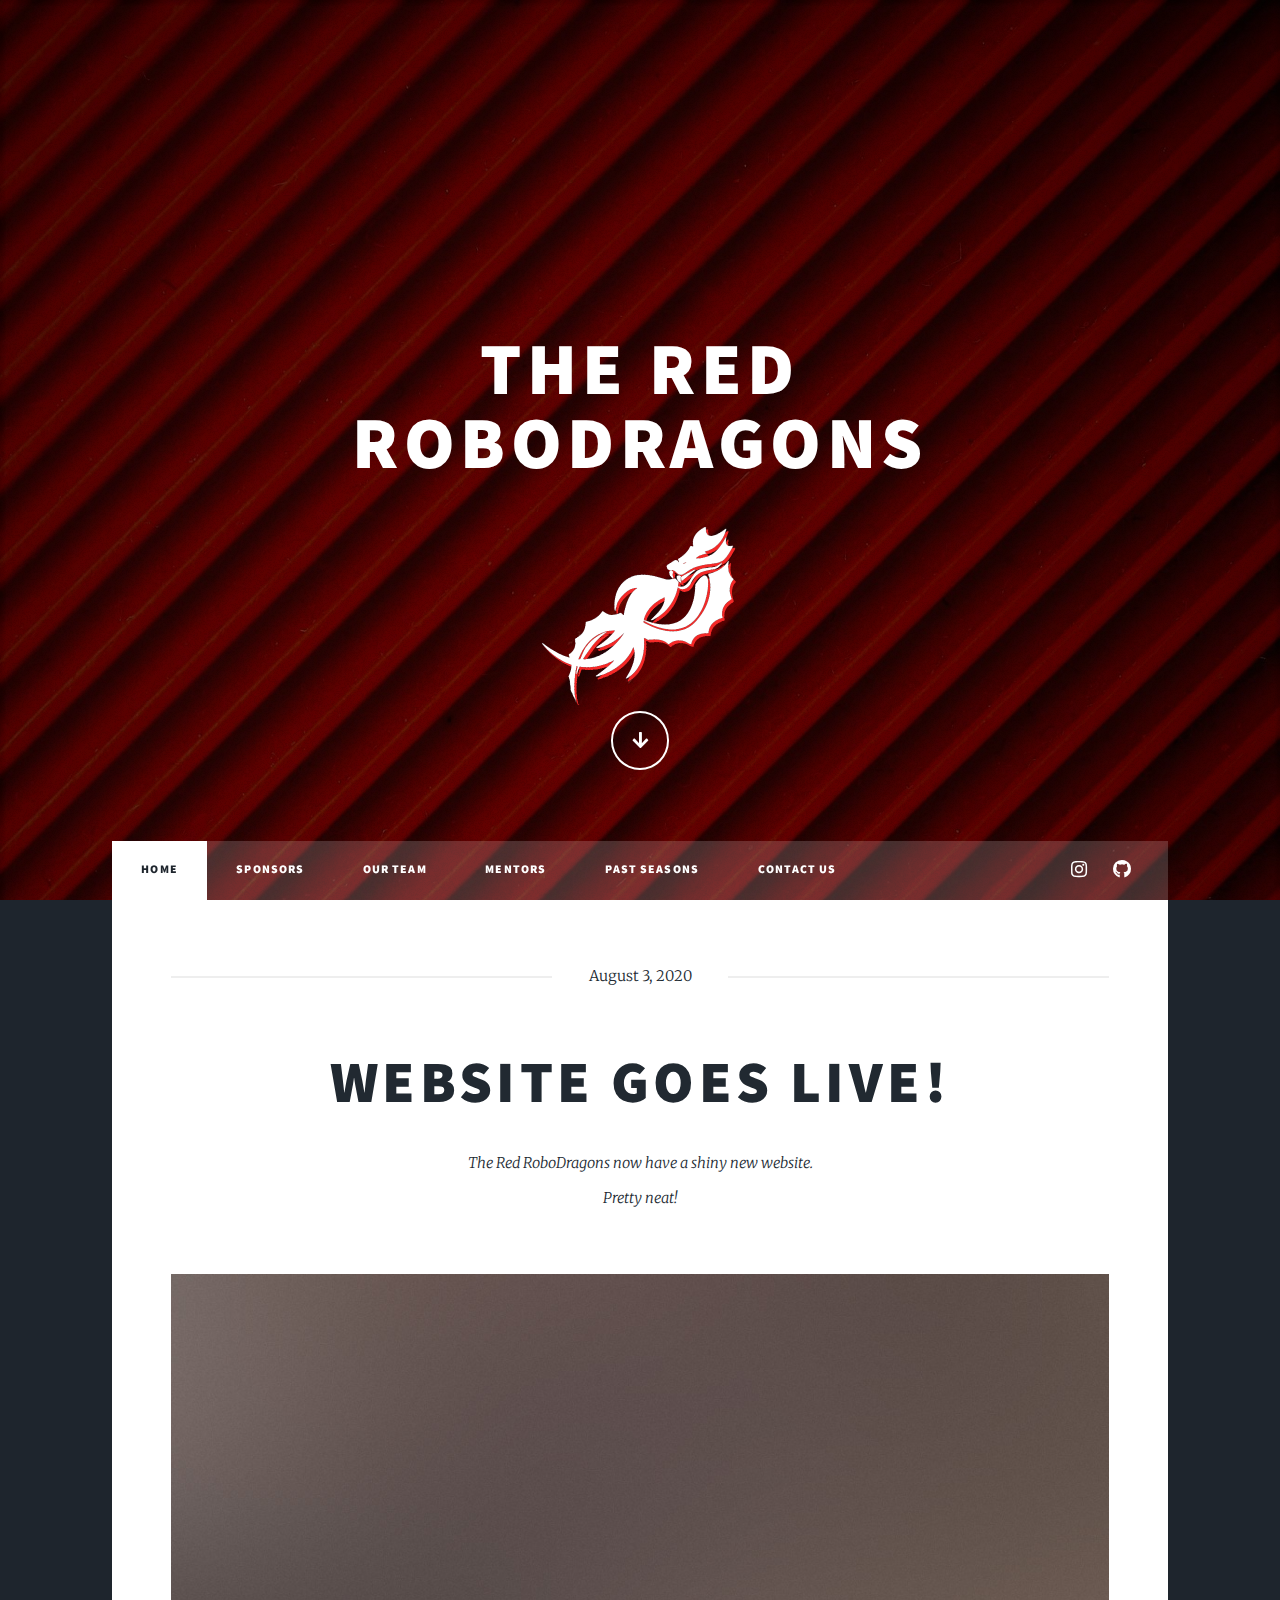
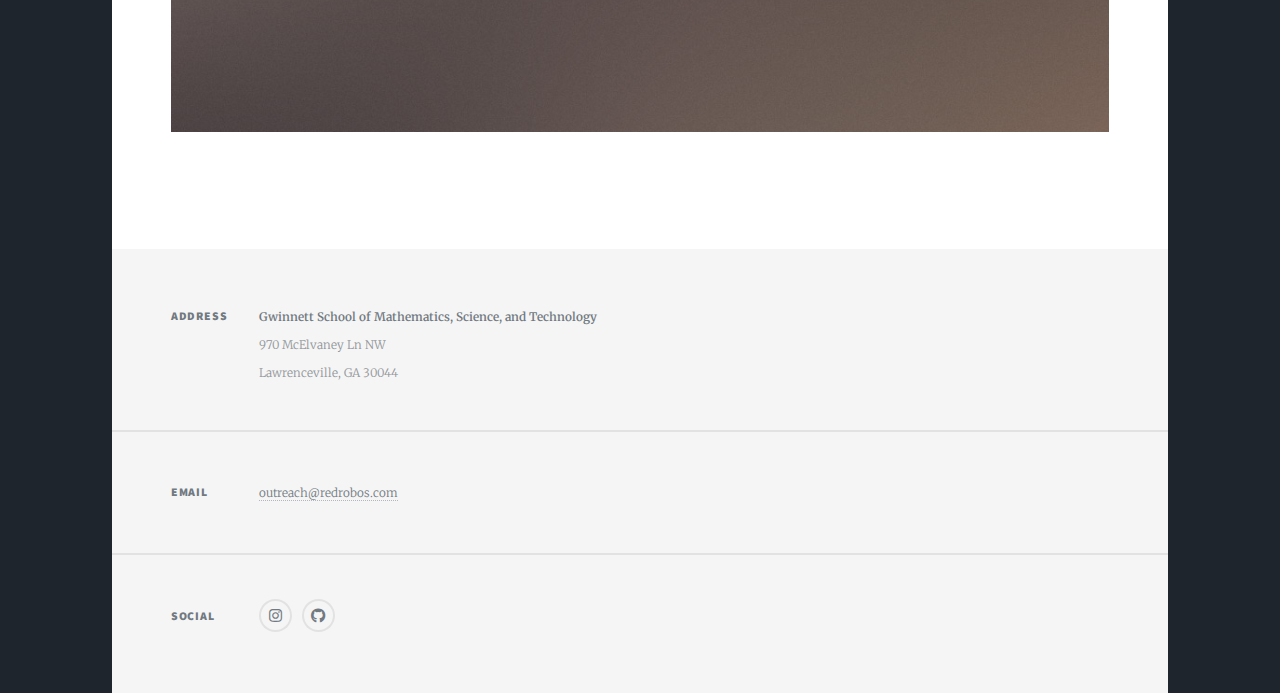
==== commit 1c839347: "init" ====
--- a/index.html
+++ b/index.html
@@ -21,8 +21,9 @@
 
 				<!-- Intro -->
 					<div id="intro">
-						<h1>Red<br />
+						<h1>The Red<br />
 						RoboDragons</h1>
+                        <img src="images/robod_logoWHITE.png" alt="RoboDragons Mascot" style="width:200x;height:200px;">
 						<ul class="actions">
 							<li><a href="#header" class="button icon solid solo fa-arrow-down scrolly">Continue</a></li>
 						</ul>
@@ -30,13 +31,13 @@
 
 				<!-- Header -->
 					<header id="header">
-						<a href="index.html" class="logo">RoboDragons</a>
+						<a href="index.html" class="logo">16796</a>
 					</header>
 
 				<!-- Nav -->
 					<nav id="nav">
 						<ul class="links">
-							<li class="active"><a href="index.html">Home Page</a></li>
+							<li class="active"><a href="index.html">Home</a></li>
 							<li><a href="sponsors.html">Sponsors</a></li>
 							<li><a href="team.html">Our Team</a></li>
                             <li><a href="mentors.html">Mentors</a></li>
@@ -46,8 +47,8 @@
 						
                         
                         <ul class="icons">
-                            <li><a href="https://www.instagram.com/redrobodragons/" class="icon brands alt fa-instagram"><span class="label">Instagram</span></a></li> 
-                            <li><a href="https://github.com/redrobodragons" class="icon brands alt fa-github"><span class="label">GitHub</span></a></li>
+                            <li><a href="https://www.instagram.com/redrobodragons/" target="_blank" class="icon brands alt fa-instagram"><span class="label">Instagram</span></a></li> 
+                            <li><a href="https://github.com/16796redrobos" target="_blank" class="icon brands alt fa-github"><span class="label">GitHub</span></a></li>
 						</ul>
 					</nav>
 
@@ -77,7 +78,7 @@
 							</section>
 							<section>
 								<h3>Email</h3>
-								<p><a href="mailto:redrobodragons@gmail.com">redrobodragons@gmail.com</a>
+								<p><a href="mailto:outreach@redrobos.com">outreach@redrobos.com</a>
                                 
                                 </p>
 							</section>
@@ -85,19 +86,13 @@
 								<h3>Social</h3>
 								<ul class="icons alt">
                                     
-									<li><a href="https://www.instagram.com/redrobodragons/" class="icon brands alt fa-instagram"><span class="label">Instagram</span></a></li>
+									<li><a href="https://www.instagram.com/redrobodragons/" target="_blank" class="icon brands alt fa-instagram"><span class="label">Instagram</span></a></li>
                                     
-									<li><a href="https://github.com/redrobodragons" class="icon brands alt fa-github"><span class="label">GitHub</span></a></li>
+									<li><a href="https://github.com/16796redrobos" target="_blank" class="icon brands alt fa-github"><span class="label">GitHub</span></a></li>
 								</ul>
 							</section>
 						</section>
 					</footer>
-
-				<!-- Copyright -->
-					<div id="copyright">
-						<ul><li>Design: <a href="https://html5up.net">HTML5 UP</a></li></ul>
-					</div>
-
 			</div>
 
 		<!-- Scripts -->
@@ -110,4 +105,4 @@
 			<script src="assets/js/main.js"></script>
 
 	</body>
-</html>+</html>
--- a/assets/css/main.css
+++ b/assets/css/main.css
@@ -1,4689 +1,4689 @@
-@import url(fontawesome-all.min.css);
-@import url("https://fonts.googleapis.com/css?family=Merriweather:300,700,300italic,700italic|Source+Sans+Pro:900");
-
+@import url(fontawesome-all.min.css);
+@import url("https://fonts.googleapis.com/css?family=Merriweather:300,700,300italic,700italic|Source+Sans+Pro:900");
+
 /*
 	Massively by HTML5 UP
 	html5up.net | @ajlkn
 	Free for personal and commercial use under the CCA 3.0 license (html5up.net/license)
-*/
-
-html, body, div, span, applet, object,
-iframe, h1, h2, h3, h4, h5, h6, p, blockquote,
-pre, a, abbr, acronym, address, big, cite,
-code, del, dfn, em, img, ins, kbd, q, s, samp,
-small, strike, strong, sub, sup, tt, var, b,
-u, i, center, dl, dt, dd, ol, ul, li, fieldset,
-form, label, legend, table, caption, tbody,
-tfoot, thead, tr, th, td, article, aside,
-canvas, details, embed, figure, figcaption,
-footer, header, hgroup, menu, nav, output, ruby,
-section, summary, time, mark, audio, video {
-	margin: 0;
-	padding: 0;
-	border: 0;
-	font-size: 100%;
-	font: inherit;
-	vertical-align: baseline;}
-
-article, aside, details, figcaption, figure,
-footer, header, hgroup, menu, nav, section {
-	display: block;}
-
-body {
-	line-height: 1;
-}
-
-ol, ul {
-	list-style: none;
-}
-
-blockquote, q {
-	quotes: none;
-}
-
-	blockquote:before, blockquote:after, q:before, q:after {
-		content: '';
-		content: none;
-	}
-
-table {
-	border-collapse: collapse;
-	border-spacing: 0;
-}
-
-body {
-	-webkit-text-size-adjust: none;
-}
-
-mark {
-	background-color: transparent;
-	color: inherit;
-}
-
-input::-moz-focus-inner {
-	border: 0;
-	padding: 0;
-}
-
-input, select, textarea {
-	-moz-appearance: none;
-	-webkit-appearance: none;
-	-ms-appearance: none;
-	appearance: none;
-}
-
-/* Basic */
-
-	@-ms-viewport {
-		width: device-width;
-	}
-
-	body {
-		-ms-overflow-style: scrollbar;
-	}
-
-	@media screen and (max-width: 480px) {
-
-		html, body {
-			min-width: 320px;
-		}
-
-	}
-
-	html {
-		box-sizing: border-box;
-	}
-
-	*, *:before, *:after {
-		box-sizing: inherit;
-	}
-
-	body {
-		background-color: #1e252d;
-	}
-
-		body.is-preload *, body.is-preload *:before, body.is-preload *:after {
-			-moz-animation: none !important;
-			-webkit-animation: none !important;
-			-ms-animation: none !important;
-			animation: none !important;
-			-moz-transition: none !important;
-			-webkit-transition: none !important;
-			-ms-transition: none !important;
-			transition: none !important;
-		}
-
-/* Type */
-
-	html {
-		font-size: 16pt;
-	}
-
-		@media screen and (max-width: 1680px) {
-
-			html {
-				font-size: 12pt;
-			}
-
-		}
-
-		@media screen and (max-width: 1280px) {
-
-			html {
-				font-size: 11pt;
-			}
-
-		}
-
-		@media screen and (max-width: 360px) {
-
-			html {
-				font-size: 10pt;
-			}
-
-		}
-
-	body {
-		color: #212931;
-	}
-
-	body, input, select, textarea {
-		font-family: "Merriweather", Georgia, serif;
-		font-weight: 300;
-		font-size: 1rem;
-		line-height: 2.375;
-	}
-
-	a {
-		-moz-transition: color 0.2s ease-in-out, background-color 0.2s ease-in-out, border-color 0.2s ease-in-out, box-shadow 0.2s ease-in-out;
-		-webkit-transition: color 0.2s ease-in-out, background-color 0.2s ease-in-out, border-color 0.2s ease-in-out, box-shadow 0.2s ease-in-out;
-		-ms-transition: color 0.2s ease-in-out, background-color 0.2s ease-in-out, border-color 0.2s ease-in-out, box-shadow 0.2s ease-in-out;
-		transition: color 0.2s ease-in-out, background-color 0.2s ease-in-out, border-color 0.2s ease-in-out, box-shadow 0.2s ease-in-out;
-		border-bottom: dotted 1px;
-		text-decoration: none;
-	}
-
-		a:hover {
-			border-bottom-color: transparent;
-		}
-
-	strong, b {
-		font-weight: 600;
-	}
-
-	em, i {
-		font-style: italic;
-	}
-
-	p {
-		text-align: justify;
-		margin: 0 0 2rem 0;
-	}
-
-	h1, h2, h3, h4, h5, h6 {
-		font-family: "Source Sans Pro", Helvetica, sans-serif;
-		font-weight: 900;
-		line-height: 1.5;
-		letter-spacing: 0.075em;
-		text-transform: uppercase;
-		margin: 0 0 1rem 0;
-	}
-
-		h1 a, h2 a, h3 a, h4 a, h5 a, h6 a {
-			border-bottom: 0;
-			color: inherit;
-			text-decoration: none;
-		}
-
-	h1 {
-		font-size: 4rem;
-		line-height: 1.1;
-		margin: 0 0 2rem 0;
-	}
-
-	h2 {
-		font-size: 1.75rem;
-		line-height: 1.3;
-		margin: 0 0 1.5rem 0;
-	}
-
-	h3 {
-		font-size: 1.25rem;
-		margin: 0 0 1.5rem 0;
-	}
-
-	h4 {
-		font-size: 1rem;
-	}
-
-	h5 {
-		font-size: 0.9rem;
-	}
-
-	h6 {
-		font-size: 0.8rem;
-	}
-
-	sub {
-		font-size: 0.8rem;
-		position: relative;
-		top: 0.5rem;
-	}
-
-	sup {
-		font-size: 0.8rem;
-		position: relative;
-		top: -0.5rem;
-	}
-
-	blockquote {
-		border-left: solid 4px;
-		font-style: italic;
-		margin: 0 0 2rem 0;
-		padding: 0.5rem 0 0.5rem 2rem;
-	}
-
-	code {
-		border: solid 2px;
-		font-family: "Courier New", monospace;
-		font-size: 0.9rem;
-		margin: 0 0.25rem;
-		padding: 0.25rem 0.65rem;
-	}
-
-	pre {
-		-webkit-overflow-scrolling: touch;
-		font-family: "Courier New", monospace;
-		font-size: 0.9rem;
-		margin: 0 0 2rem 0;
-	}
-
-		pre code {
-			display: block;
-			line-height: 1.75;
-			padding: 1rem 1.5rem;
-			overflow-x: auto;
-		}
-
-	hr {
-		border: 0;
-		border-bottom: solid 2px;
-		margin: 3rem 0;
-	}
-
-		hr.major {
-			margin: 5rem 0;
-		}
-
-	.align-left {
-		text-align: left;
-	}
-
-	.align-center {
-		text-align: center;
-	}
-
-	.align-right {
-		text-align: right;
-	}
-
-	input, select, textarea {
-		color: #212931;
-	}
-
-	a {
-		color: #212931;
-		border-bottom-color: rgba(33, 41, 49, 0.5);
-	}
-
-		a:hover {
-			border-bottom-color: transparent;
-			color: #18bfef !important;
-		}
-
-	strong, b {
-		color: #212931;
-	}
-
-	h1, h2, h3, h4, h5, h6 {
-		color: #212931;
-	}
-
-	blockquote {
-		border-left-color: #eeeeee;
-	}
-
-	code {
-		background: rgba(220, 220, 220, 0.25);
-		border-color: #eeeeee;
-	}
-
-	hr {
-		border-bottom-color: #eeeeee;
-	}
-
-/* Row */
-
-	.row {
-		display: flex;
-		flex-wrap: wrap;
-		box-sizing: border-box;
-		align-items: stretch;
-	}
-
-		.row > * {
-			box-sizing: border-box;
-		}
-
-		.row.gtr-uniform > * > :last-child {
-			margin-bottom: 0;
-		}
-
-		.row.aln-left {
-			justify-content: flex-start;
-		}
-
-		.row.aln-center {
-			justify-content: center;
-		}
-
-		.row.aln-right {
-			justify-content: flex-end;
-		}
-
-		.row.aln-top {
-			align-items: flex-start;
-		}
-
-		.row.aln-middle {
-			align-items: center;
-		}
-
-		.row.aln-bottom {
-			align-items: flex-end;
-		}
-
-		.row > .imp {
-			order: -1;
-		}
-
-		.row > .col-1 {
-			width: 8.33333%;
-		}
-
-		.row > .off-1 {
-			margin-left: 8.33333%;
-		}
-
-		.row > .col-2 {
-			width: 16.66667%;
-		}
-
-		.row > .off-2 {
-			margin-left: 16.66667%;
-		}
-
-		.row > .col-3 {
-			width: 25%;
-		}
-
-		.row > .off-3 {
-			margin-left: 25%;
-		}
-
-		.row > .col-4 {
-			width: 33.33333%;
-		}
-
-		.row > .off-4 {
-			margin-left: 33.33333%;
-		}
-
-		.row > .col-5 {
-			width: 41.66667%;
-		}
-
-		.row > .off-5 {
-			margin-left: 41.66667%;
-		}
-
-		.row > .col-6 {
-			width: 50%;
-		}
-
-		.row > .off-6 {
-			margin-left: 50%;
-		}
-
-		.row > .col-7 {
-			width: 58.33333%;
-		}
-
-		.row > .off-7 {
-			margin-left: 58.33333%;
-		}
-
-		.row > .col-8 {
-			width: 66.66667%;
-		}
-
-		.row > .off-8 {
-			margin-left: 66.66667%;
-		}
-
-		.row > .col-9 {
-			width: 75%;
-		}
-
-		.row > .off-9 {
-			margin-left: 75%;
-		}
-
-		.row > .col-10 {
-			width: 83.33333%;
-		}
-
-		.row > .off-10 {
-			margin-left: 83.33333%;
-		}
-
-		.row > .col-11 {
-			width: 91.66667%;
-		}
-
-		.row > .off-11 {
-			margin-left: 91.66667%;
-		}
-
-		.row > .col-12 {
-			width: 100%;
-		}
-
-		.row > .off-12 {
-			margin-left: 100%;
-		}
-
-		.row.gtr-0 {
-			margin-top: 0;
-			margin-left: 0rem;
-		}
-
-			.row.gtr-0 > * {
-				padding: 0 0 0 0rem;
-			}
-
-			.row.gtr-0.gtr-uniform {
-				margin-top: 0rem;
-			}
-
-				.row.gtr-0.gtr-uniform > * {
-					padding-top: 0rem;
-				}
-
-		.row.gtr-25 {
-			margin-top: 0;
-			margin-left: -0.375rem;
-		}
-
-			.row.gtr-25 > * {
-				padding: 0 0 0 0.375rem;
-			}
-
-			.row.gtr-25.gtr-uniform {
-				margin-top: -0.375rem;
-			}
-
-				.row.gtr-25.gtr-uniform > * {
-					padding-top: 0.375rem;
-				}
-
-		.row.gtr-50 {
-			margin-top: 0;
-			margin-left: -0.75rem;
-		}
-
-			.row.gtr-50 > * {
-				padding: 0 0 0 0.75rem;
-			}
-
-			.row.gtr-50.gtr-uniform {
-				margin-top: -0.75rem;
-			}
-
-				.row.gtr-50.gtr-uniform > * {
-					padding-top: 0.75rem;
-				}
-
-		.row {
-			margin-top: 0;
-			margin-left: -1.5rem;
-		}
-
-			.row > * {
-				padding: 0 0 0 1.5rem;
-			}
-
-			.row.gtr-uniform {
-				margin-top: -1.5rem;
-			}
-
-				.row.gtr-uniform > * {
-					padding-top: 1.5rem;
-				}
-
-		.row.gtr-150 {
-			margin-top: 0;
-			margin-left: -2.25rem;
-		}
-
-			.row.gtr-150 > * {
-				padding: 0 0 0 2.25rem;
-			}
-
-			.row.gtr-150.gtr-uniform {
-				margin-top: -2.25rem;
-			}
-
-				.row.gtr-150.gtr-uniform > * {
-					padding-top: 2.25rem;
-				}
-
-		.row.gtr-200 {
-			margin-top: 0;
-			margin-left: -3rem;
-		}
-
-			.row.gtr-200 > * {
-				padding: 0 0 0 3rem;
-			}
-
-			.row.gtr-200.gtr-uniform {
-				margin-top: -3rem;
-			}
-
-				.row.gtr-200.gtr-uniform > * {
-					padding-top: 3rem;
-				}
-
-		@media screen and (max-width: 1680px) {
-
-			.row {
-				display: flex;
-				flex-wrap: wrap;
-				box-sizing: border-box;
-				align-items: stretch;
-			}
-
-				.row > * {
-					box-sizing: border-box;
-				}
-
-				.row.gtr-uniform > * > :last-child {
-					margin-bottom: 0;
-				}
-
-				.row.aln-left {
-					justify-content: flex-start;
-				}
-
-				.row.aln-center {
-					justify-content: center;
-				}
-
-				.row.aln-right {
-					justify-content: flex-end;
-				}
-
-				.row.aln-top {
-					align-items: flex-start;
-				}
-
-				.row.aln-middle {
-					align-items: center;
-				}
-
-				.row.aln-bottom {
-					align-items: flex-end;
-				}
-
-				.row > .imp-xlarge {
-					order: -1;
-				}
-
-				.row > .col-1-xlarge {
-					width: 8.33333%;
-				}
-
-				.row > .off-1-xlarge {
-					margin-left: 8.33333%;
-				}
-
-				.row > .col-2-xlarge {
-					width: 16.66667%;
-				}
-
-				.row > .off-2-xlarge {
-					margin-left: 16.66667%;
-				}
-
-				.row > .col-3-xlarge {
-					width: 25%;
-				}
-
-				.row > .off-3-xlarge {
-					margin-left: 25%;
-				}
-
-				.row > .col-4-xlarge {
-					width: 33.33333%;
-				}
-
-				.row > .off-4-xlarge {
-					margin-left: 33.33333%;
-				}
-
-				.row > .col-5-xlarge {
-					width: 41.66667%;
-				}
-
-				.row > .off-5-xlarge {
-					margin-left: 41.66667%;
-				}
-
-				.row > .col-6-xlarge {
-					width: 50%;
-				}
-
-				.row > .off-6-xlarge {
-					margin-left: 50%;
-				}
-
-				.row > .col-7-xlarge {
-					width: 58.33333%;
-				}
-
-				.row > .off-7-xlarge {
-					margin-left: 58.33333%;
-				}
-
-				.row > .col-8-xlarge {
-					width: 66.66667%;
-				}
-
-				.row > .off-8-xlarge {
-					margin-left: 66.66667%;
-				}
-
-				.row > .col-9-xlarge {
-					width: 75%;
-				}
-
-				.row > .off-9-xlarge {
-					margin-left: 75%;
-				}
-
-				.row > .col-10-xlarge {
-					width: 83.33333%;
-				}
-
-				.row > .off-10-xlarge {
-					margin-left: 83.33333%;
-				}
-
-				.row > .col-11-xlarge {
-					width: 91.66667%;
-				}
-
-				.row > .off-11-xlarge {
-					margin-left: 91.66667%;
-				}
-
-				.row > .col-12-xlarge {
-					width: 100%;
-				}
-
-				.row > .off-12-xlarge {
-					margin-left: 100%;
-				}
-
-				.row.gtr-0 {
-					margin-top: 0;
-					margin-left: 0rem;
-				}
-
-					.row.gtr-0 > * {
-						padding: 0 0 0 0rem;
-					}
-
-					.row.gtr-0.gtr-uniform {
-						margin-top: 0rem;
-					}
-
-						.row.gtr-0.gtr-uniform > * {
-							padding-top: 0rem;
-						}
-
-				.row.gtr-25 {
-					margin-top: 0;
-					margin-left: -0.375rem;
-				}
-
-					.row.gtr-25 > * {
-						padding: 0 0 0 0.375rem;
-					}
-
-					.row.gtr-25.gtr-uniform {
-						margin-top: -0.375rem;
-					}
-
-						.row.gtr-25.gtr-uniform > * {
-							padding-top: 0.375rem;
-						}
-
-				.row.gtr-50 {
-					margin-top: 0;
-					margin-left: -0.75rem;
-				}
-
-					.row.gtr-50 > * {
-						padding: 0 0 0 0.75rem;
-					}
-
-					.row.gtr-50.gtr-uniform {
-						margin-top: -0.75rem;
-					}
-
-						.row.gtr-50.gtr-uniform > * {
-							padding-top: 0.75rem;
-						}
-
-				.row {
-					margin-top: 0;
-					margin-left: -1.5rem;
-				}
-
-					.row > * {
-						padding: 0 0 0 1.5rem;
-					}
-
-					.row.gtr-uniform {
-						margin-top: -1.5rem;
-					}
-
-						.row.gtr-uniform > * {
-							padding-top: 1.5rem;
-						}
-
-				.row.gtr-150 {
-					margin-top: 0;
-					margin-left: -2.25rem;
-				}
-
-					.row.gtr-150 > * {
-						padding: 0 0 0 2.25rem;
-					}
-
-					.row.gtr-150.gtr-uniform {
-						margin-top: -2.25rem;
-					}
-
-						.row.gtr-150.gtr-uniform > * {
-							padding-top: 2.25rem;
-						}
-
-				.row.gtr-200 {
-					margin-top: 0;
-					margin-left: -3rem;
-				}
-
-					.row.gtr-200 > * {
-						padding: 0 0 0 3rem;
-					}
-
-					.row.gtr-200.gtr-uniform {
-						margin-top: -3rem;
-					}
-
-						.row.gtr-200.gtr-uniform > * {
-							padding-top: 3rem;
-						}
-
-		}
-
-		@media screen and (max-width: 1280px) {
-
-			.row {
-				display: flex;
-				flex-wrap: wrap;
-				box-sizing: border-box;
-				align-items: stretch;
-			}
-
-				.row > * {
-					box-sizing: border-box;
-				}
-
-				.row.gtr-uniform > * > :last-child {
-					margin-bottom: 0;
-				}
-
-				.row.aln-left {
-					justify-content: flex-start;
-				}
-
-				.row.aln-center {
-					justify-content: center;
-				}
-
-				.row.aln-right {
-					justify-content: flex-end;
-				}
-
-				.row.aln-top {
-					align-items: flex-start;
-				}
-
-				.row.aln-middle {
-					align-items: center;
-				}
-
-				.row.aln-bottom {
-					align-items: flex-end;
-				}
-
-				.row > .imp-large {
-					order: -1;
-				}
-
-				.row > .col-1-large {
-					width: 8.33333%;
-				}
-
-				.row > .off-1-large {
-					margin-left: 8.33333%;
-				}
-
-				.row > .col-2-large {
-					width: 16.66667%;
-				}
-
-				.row > .off-2-large {
-					margin-left: 16.66667%;
-				}
-
-				.row > .col-3-large {
-					width: 25%;
-				}
-
-				.row > .off-3-large {
-					margin-left: 25%;
-				}
-
-				.row > .col-4-large {
-					width: 33.33333%;
-				}
-
-				.row > .off-4-large {
-					margin-left: 33.33333%;
-				}
-
-				.row > .col-5-large {
-					width: 41.66667%;
-				}
-
-				.row > .off-5-large {
-					margin-left: 41.66667%;
-				}
-
-				.row > .col-6-large {
-					width: 50%;
-				}
-
-				.row > .off-6-large {
-					margin-left: 50%;
-				}
-
-				.row > .col-7-large {
-					width: 58.33333%;
-				}
-
-				.row > .off-7-large {
-					margin-left: 58.33333%;
-				}
-
-				.row > .col-8-large {
-					width: 66.66667%;
-				}
-
-				.row > .off-8-large {
-					margin-left: 66.66667%;
-				}
-
-				.row > .col-9-large {
-					width: 75%;
-				}
-
-				.row > .off-9-large {
-					margin-left: 75%;
-				}
-
-				.row > .col-10-large {
-					width: 83.33333%;
-				}
-
-				.row > .off-10-large {
-					margin-left: 83.33333%;
-				}
-
-				.row > .col-11-large {
-					width: 91.66667%;
-				}
-
-				.row > .off-11-large {
-					margin-left: 91.66667%;
-				}
-
-				.row > .col-12-large {
-					width: 100%;
-				}
-
-				.row > .off-12-large {
-					margin-left: 100%;
-				}
-
-				.row.gtr-0 {
-					margin-top: 0;
-					margin-left: 0rem;
-				}
-
-					.row.gtr-0 > * {
-						padding: 0 0 0 0rem;
-					}
-
-					.row.gtr-0.gtr-uniform {
-						margin-top: 0rem;
-					}
-
-						.row.gtr-0.gtr-uniform > * {
-							padding-top: 0rem;
-						}
-
-				.row.gtr-25 {
-					margin-top: 0;
-					margin-left: -0.375rem;
-				}
-
-					.row.gtr-25 > * {
-						padding: 0 0 0 0.375rem;
-					}
-
-					.row.gtr-25.gtr-uniform {
-						margin-top: -0.375rem;
-					}
-
-						.row.gtr-25.gtr-uniform > * {
-							padding-top: 0.375rem;
-						}
-
-				.row.gtr-50 {
-					margin-top: 0;
-					margin-left: -0.75rem;
-				}
-
-					.row.gtr-50 > * {
-						padding: 0 0 0 0.75rem;
-					}
-
-					.row.gtr-50.gtr-uniform {
-						margin-top: -0.75rem;
-					}
-
-						.row.gtr-50.gtr-uniform > * {
-							padding-top: 0.75rem;
-						}
-
-				.row {
-					margin-top: 0;
-					margin-left: -1.5rem;
-				}
-
-					.row > * {
-						padding: 0 0 0 1.5rem;
-					}
-
-					.row.gtr-uniform {
-						margin-top: -1.5rem;
-					}
-
-						.row.gtr-uniform > * {
-							padding-top: 1.5rem;
-						}
-
-				.row.gtr-150 {
-					margin-top: 0;
-					margin-left: -2.25rem;
-				}
-
-					.row.gtr-150 > * {
-						padding: 0 0 0 2.25rem;
-					}
-
-					.row.gtr-150.gtr-uniform {
-						margin-top: -2.25rem;
-					}
-
-						.row.gtr-150.gtr-uniform > * {
-							padding-top: 2.25rem;
-						}
-
-				.row.gtr-200 {
-					margin-top: 0;
-					margin-left: -3rem;
-				}
-
-					.row.gtr-200 > * {
-						padding: 0 0 0 3rem;
-					}
-
-					.row.gtr-200.gtr-uniform {
-						margin-top: -3rem;
-					}
-
-						.row.gtr-200.gtr-uniform > * {
-							padding-top: 3rem;
-						}
-
-		}
-
-		@media screen and (max-width: 980px) {
-
-			.row {
-				display: flex;
-				flex-wrap: wrap;
-				box-sizing: border-box;
-				align-items: stretch;
-			}
-
-				.row > * {
-					box-sizing: border-box;
-				}
-
-				.row.gtr-uniform > * > :last-child {
-					margin-bottom: 0;
-				}
-
-				.row.aln-left {
-					justify-content: flex-start;
-				}
-
-				.row.aln-center {
-					justify-content: center;
-				}
-
-				.row.aln-right {
-					justify-content: flex-end;
-				}
-
-				.row.aln-top {
-					align-items: flex-start;
-				}
-
-				.row.aln-middle {
-					align-items: center;
-				}
-
-				.row.aln-bottom {
-					align-items: flex-end;
-				}
-
-				.row > .imp-medium {
-					order: -1;
-				}
-
-				.row > .col-1-medium {
-					width: 8.33333%;
-				}
-
-				.row > .off-1-medium {
-					margin-left: 8.33333%;
-				}
-
-				.row > .col-2-medium {
-					width: 16.66667%;
-				}
-
-				.row > .off-2-medium {
-					margin-left: 16.66667%;
-				}
-
-				.row > .col-3-medium {
-					width: 25%;
-				}
-
-				.row > .off-3-medium {
-					margin-left: 25%;
-				}
-
-				.row > .col-4-medium {
-					width: 33.33333%;
-				}
-
-				.row > .off-4-medium {
-					margin-left: 33.33333%;
-				}
-
-				.row > .col-5-medium {
-					width: 41.66667%;
-				}
-
-				.row > .off-5-medium {
-					margin-left: 41.66667%;
-				}
-
-				.row > .col-6-medium {
-					width: 50%;
-				}
-
-				.row > .off-6-medium {
-					margin-left: 50%;
-				}
-
-				.row > .col-7-medium {
-					width: 58.33333%;
-				}
-
-				.row > .off-7-medium {
-					margin-left: 58.33333%;
-				}
-
-				.row > .col-8-medium {
-					width: 66.66667%;
-				}
-
-				.row > .off-8-medium {
-					margin-left: 66.66667%;
-				}
-
-				.row > .col-9-medium {
-					width: 75%;
-				}
-
-				.row > .off-9-medium {
-					margin-left: 75%;
-				}
-
-				.row > .col-10-medium {
-					width: 83.33333%;
-				}
-
-				.row > .off-10-medium {
-					margin-left: 83.33333%;
-				}
-
-				.row > .col-11-medium {
-					width: 91.66667%;
-				}
-
-				.row > .off-11-medium {
-					margin-left: 91.66667%;
-				}
-
-				.row > .col-12-medium {
-					width: 100%;
-				}
-
-				.row > .off-12-medium {
-					margin-left: 100%;
-				}
-
-				.row.gtr-0 {
-					margin-top: 0;
-					margin-left: 0rem;
-				}
-
-					.row.gtr-0 > * {
-						padding: 0 0 0 0rem;
-					}
-
-					.row.gtr-0.gtr-uniform {
-						margin-top: 0rem;
-					}
-
-						.row.gtr-0.gtr-uniform > * {
-							padding-top: 0rem;
-						}
-
-				.row.gtr-25 {
-					margin-top: 0;
-					margin-left: -0.375rem;
-				}
-
-					.row.gtr-25 > * {
-						padding: 0 0 0 0.375rem;
-					}
-
-					.row.gtr-25.gtr-uniform {
-						margin-top: -0.375rem;
-					}
-
-						.row.gtr-25.gtr-uniform > * {
-							padding-top: 0.375rem;
-						}
-
-				.row.gtr-50 {
-					margin-top: 0;
-					margin-left: -0.75rem;
-				}
-
-					.row.gtr-50 > * {
-						padding: 0 0 0 0.75rem;
-					}
-
-					.row.gtr-50.gtr-uniform {
-						margin-top: -0.75rem;
-					}
-
-						.row.gtr-50.gtr-uniform > * {
-							padding-top: 0.75rem;
-						}
-
-				.row {
-					margin-top: 0;
-					margin-left: -1.5rem;
-				}
-
-					.row > * {
-						padding: 0 0 0 1.5rem;
-					}
-
-					.row.gtr-uniform {
-						margin-top: -1.5rem;
-					}
-
-						.row.gtr-uniform > * {
-							padding-top: 1.5rem;
-						}
-
-				.row.gtr-150 {
-					margin-top: 0;
-					margin-left: -2.25rem;
-				}
-
-					.row.gtr-150 > * {
-						padding: 0 0 0 2.25rem;
-					}
-
-					.row.gtr-150.gtr-uniform {
-						margin-top: -2.25rem;
-					}
-
-						.row.gtr-150.gtr-uniform > * {
-							padding-top: 2.25rem;
-						}
-
-				.row.gtr-200 {
-					margin-top: 0;
-					margin-left: -3rem;
-				}
-
-					.row.gtr-200 > * {
-						padding: 0 0 0 3rem;
-					}
-
-					.row.gtr-200.gtr-uniform {
-						margin-top: -3rem;
-					}
-
-						.row.gtr-200.gtr-uniform > * {
-							padding-top: 3rem;
-						}
-
-		}
-
-		@media screen and (max-width: 736px) {
-
-			.row {
-				display: flex;
-				flex-wrap: wrap;
-				box-sizing: border-box;
-				align-items: stretch;
-			}
-
-				.row > * {
-					box-sizing: border-box;
-				}
-
-				.row.gtr-uniform > * > :last-child {
-					margin-bottom: 0;
-				}
-
-				.row.aln-left {
-					justify-content: flex-start;
-				}
-
-				.row.aln-center {
-					justify-content: center;
-				}
-
-				.row.aln-right {
-					justify-content: flex-end;
-				}
-
-				.row.aln-top {
-					align-items: flex-start;
-				}
-
-				.row.aln-middle {
-					align-items: center;
-				}
-
-				.row.aln-bottom {
-					align-items: flex-end;
-				}
-
-				.row > .imp-small {
-					order: -1;
-				}
-
-				.row > .col-1-small {
-					width: 8.33333%;
-				}
-
-				.row > .off-1-small {
-					margin-left: 8.33333%;
-				}
-
-				.row > .col-2-small {
-					width: 16.66667%;
-				}
-
-				.row > .off-2-small {
-					margin-left: 16.66667%;
-				}
-
-				.row > .col-3-small {
-					width: 25%;
-				}
-
-				.row > .off-3-small {
-					margin-left: 25%;
-				}
-
-				.row > .col-4-small {
-					width: 33.33333%;
-				}
-
-				.row > .off-4-small {
-					margin-left: 33.33333%;
-				}
-
-				.row > .col-5-small {
-					width: 41.66667%;
-				}
-
-				.row > .off-5-small {
-					margin-left: 41.66667%;
-				}
-
-				.row > .col-6-small {
-					width: 50%;
-				}
-
-				.row > .off-6-small {
-					margin-left: 50%;
-				}
-
-				.row > .col-7-small {
-					width: 58.33333%;
-				}
-
-				.row > .off-7-small {
-					margin-left: 58.33333%;
-				}
-
-				.row > .col-8-small {
-					width: 66.66667%;
-				}
-
-				.row > .off-8-small {
-					margin-left: 66.66667%;
-				}
-
-				.row > .col-9-small {
-					width: 75%;
-				}
-
-				.row > .off-9-small {
-					margin-left: 75%;
-				}
-
-				.row > .col-10-small {
-					width: 83.33333%;
-				}
-
-				.row > .off-10-small {
-					margin-left: 83.33333%;
-				}
-
-				.row > .col-11-small {
-					width: 91.66667%;
-				}
-
-				.row > .off-11-small {
-					margin-left: 91.66667%;
-				}
-
-				.row > .col-12-small {
-					width: 100%;
-				}
-
-				.row > .off-12-small {
-					margin-left: 100%;
-				}
-
-				.row.gtr-0 {
-					margin-top: 0;
-					margin-left: 0rem;
-				}
-
-					.row.gtr-0 > * {
-						padding: 0 0 0 0rem;
-					}
-
-					.row.gtr-0.gtr-uniform {
-						margin-top: 0rem;
-					}
-
-						.row.gtr-0.gtr-uniform > * {
-							padding-top: 0rem;
-						}
-
-				.row.gtr-25 {
-					margin-top: 0;
-					margin-left: -0.375rem;
-				}
-
-					.row.gtr-25 > * {
-						padding: 0 0 0 0.375rem;
-					}
-
-					.row.gtr-25.gtr-uniform {
-						margin-top: -0.375rem;
-					}
-
-						.row.gtr-25.gtr-uniform > * {
-							padding-top: 0.375rem;
-						}
-
-				.row.gtr-50 {
-					margin-top: 0;
-					margin-left: -0.75rem;
-				}
-
-					.row.gtr-50 > * {
-						padding: 0 0 0 0.75rem;
-					}
-
-					.row.gtr-50.gtr-uniform {
-						margin-top: -0.75rem;
-					}
-
-						.row.gtr-50.gtr-uniform > * {
-							padding-top: 0.75rem;
-						}
-
-				.row {
-					margin-top: 0;
-					margin-left: -1.5rem;
-				}
-
-					.row > * {
-						padding: 0 0 0 1.5rem;
-					}
-
-					.row.gtr-uniform {
-						margin-top: -1.5rem;
-					}
-
-						.row.gtr-uniform > * {
-							padding-top: 1.5rem;
-						}
-
-				.row.gtr-150 {
-					margin-top: 0;
-					margin-left: -2.25rem;
-				}
-
-					.row.gtr-150 > * {
-						padding: 0 0 0 2.25rem;
-					}
-
-					.row.gtr-150.gtr-uniform {
-						margin-top: -2.25rem;
-					}
-
-						.row.gtr-150.gtr-uniform > * {
-							padding-top: 2.25rem;
-						}
-
-				.row.gtr-200 {
-					margin-top: 0;
-					margin-left: -3rem;
-				}
-
-					.row.gtr-200 > * {
-						padding: 0 0 0 3rem;
-					}
-
-					.row.gtr-200.gtr-uniform {
-						margin-top: -3rem;
-					}
-
-						.row.gtr-200.gtr-uniform > * {
-							padding-top: 3rem;
-						}
-
-		}
-
-		@media screen and (max-width: 480px) {
-
-			.row {
-				display: flex;
-				flex-wrap: wrap;
-				box-sizing: border-box;
-				align-items: stretch;
-			}
-
-				.row > * {
-					box-sizing: border-box;
-				}
-
-				.row.gtr-uniform > * > :last-child {
-					margin-bottom: 0;
-				}
-
-				.row.aln-left {
-					justify-content: flex-start;
-				}
-
-				.row.aln-center {
-					justify-content: center;
-				}
-
-				.row.aln-right {
-					justify-content: flex-end;
-				}
-
-				.row.aln-top {
-					align-items: flex-start;
-				}
-
-				.row.aln-middle {
-					align-items: center;
-				}
-
-				.row.aln-bottom {
-					align-items: flex-end;
-				}
-
-				.row > .imp-xsmall {
-					order: -1;
-				}
-
-				.row > .col-1-xsmall {
-					width: 8.33333%;
-				}
-
-				.row > .off-1-xsmall {
-					margin-left: 8.33333%;
-				}
-
-				.row > .col-2-xsmall {
-					width: 16.66667%;
-				}
-
-				.row > .off-2-xsmall {
-					margin-left: 16.66667%;
-				}
-
-				.row > .col-3-xsmall {
-					width: 25%;
-				}
-
-				.row > .off-3-xsmall {
-					margin-left: 25%;
-				}
-
-				.row > .col-4-xsmall {
-					width: 33.33333%;
-				}
-
-				.row > .off-4-xsmall {
-					margin-left: 33.33333%;
-				}
-
-				.row > .col-5-xsmall {
-					width: 41.66667%;
-				}
-
-				.row > .off-5-xsmall {
-					margin-left: 41.66667%;
-				}
-
-				.row > .col-6-xsmall {
-					width: 50%;
-				}
-
-				.row > .off-6-xsmall {
-					margin-left: 50%;
-				}
-
-				.row > .col-7-xsmall {
-					width: 58.33333%;
-				}
-
-				.row > .off-7-xsmall {
-					margin-left: 58.33333%;
-				}
-
-				.row > .col-8-xsmall {
-					width: 66.66667%;
-				}
-
-				.row > .off-8-xsmall {
-					margin-left: 66.66667%;
-				}
-
-				.row > .col-9-xsmall {
-					width: 75%;
-				}
-
-				.row > .off-9-xsmall {
-					margin-left: 75%;
-				}
-
-				.row > .col-10-xsmall {
-					width: 83.33333%;
-				}
-
-				.row > .off-10-xsmall {
-					margin-left: 83.33333%;
-				}
-
-				.row > .col-11-xsmall {
-					width: 91.66667%;
-				}
-
-				.row > .off-11-xsmall {
-					margin-left: 91.66667%;
-				}
-
-				.row > .col-12-xsmall {
-					width: 100%;
-				}
-
-				.row > .off-12-xsmall {
-					margin-left: 100%;
-				}
-
-				.row.gtr-0 {
-					margin-top: 0;
-					margin-left: 0rem;
-				}
-
-					.row.gtr-0 > * {
-						padding: 0 0 0 0rem;
-					}
-
-					.row.gtr-0.gtr-uniform {
-						margin-top: 0rem;
-					}
-
-						.row.gtr-0.gtr-uniform > * {
-							padding-top: 0rem;
-						}
-
-				.row.gtr-25 {
-					margin-top: 0;
-					margin-left: -0.375rem;
-				}
-
-					.row.gtr-25 > * {
-						padding: 0 0 0 0.375rem;
-					}
-
-					.row.gtr-25.gtr-uniform {
-						margin-top: -0.375rem;
-					}
-
-						.row.gtr-25.gtr-uniform > * {
-							padding-top: 0.375rem;
-						}
-
-				.row.gtr-50 {
-					margin-top: 0;
-					margin-left: -0.75rem;
-				}
-
-					.row.gtr-50 > * {
-						padding: 0 0 0 0.75rem;
-					}
-
-					.row.gtr-50.gtr-uniform {
-						margin-top: -0.75rem;
-					}
-
-						.row.gtr-50.gtr-uniform > * {
-							padding-top: 0.75rem;
-						}
-
-				.row {
-					margin-top: 0;
-					margin-left: -1.5rem;
-				}
-
-					.row > * {
-						padding: 0 0 0 1.5rem;
-					}
-
-					.row.gtr-uniform {
-						margin-top: -1.5rem;
-					}
-
-						.row.gtr-uniform > * {
-							padding-top: 1.5rem;
-						}
-
-				.row.gtr-150 {
-					margin-top: 0;
-					margin-left: -2.25rem;
-				}
-
-					.row.gtr-150 > * {
-						padding: 0 0 0 2.25rem;
-					}
-
-					.row.gtr-150.gtr-uniform {
-						margin-top: -2.25rem;
-					}
-
-						.row.gtr-150.gtr-uniform > * {
-							padding-top: 2.25rem;
-						}
-
-				.row.gtr-200 {
-					margin-top: 0;
-					margin-left: -3rem;
-				}
-
-					.row.gtr-200 > * {
-						padding: 0 0 0 3rem;
-					}
-
-					.row.gtr-200.gtr-uniform {
-						margin-top: -3rem;
-					}
-
-						.row.gtr-200.gtr-uniform > * {
-							padding-top: 3rem;
-						}
-
-		}
-
-		@media screen and (max-width: 360px) {
-
-			.row {
-				display: flex;
-				flex-wrap: wrap;
-				box-sizing: border-box;
-				align-items: stretch;
-			}
-
-				.row > * {
-					box-sizing: border-box;
-				}
-
-				.row.gtr-uniform > * > :last-child {
-					margin-bottom: 0;
-				}
-
-				.row.aln-left {
-					justify-content: flex-start;
-				}
-
-				.row.aln-center {
-					justify-content: center;
-				}
-
-				.row.aln-right {
-					justify-content: flex-end;
-				}
-
-				.row.aln-top {
-					align-items: flex-start;
-				}
-
-				.row.aln-middle {
-					align-items: center;
-				}
-
-				.row.aln-bottom {
-					align-items: flex-end;
-				}
-
-				.row > .imp-xxsmall {
-					order: -1;
-				}
-
-				.row > .col-1-xxsmall {
-					width: 8.33333%;
-				}
-
-				.row > .off-1-xxsmall {
-					margin-left: 8.33333%;
-				}
-
-				.row > .col-2-xxsmall {
-					width: 16.66667%;
-				}
-
-				.row > .off-2-xxsmall {
-					margin-left: 16.66667%;
-				}
-
-				.row > .col-3-xxsmall {
-					width: 25%;
-				}
-
-				.row > .off-3-xxsmall {
-					margin-left: 25%;
-				}
-
-				.row > .col-4-xxsmall {
-					width: 33.33333%;
-				}
-
-				.row > .off-4-xxsmall {
-					margin-left: 33.33333%;
-				}
-
-				.row > .col-5-xxsmall {
-					width: 41.66667%;
-				}
-
-				.row > .off-5-xxsmall {
-					margin-left: 41.66667%;
-				}
-
-				.row > .col-6-xxsmall {
-					width: 50%;
-				}
-
-				.row > .off-6-xxsmall {
-					margin-left: 50%;
-				}
-
-				.row > .col-7-xxsmall {
-					width: 58.33333%;
-				}
-
-				.row > .off-7-xxsmall {
-					margin-left: 58.33333%;
-				}
-
-				.row > .col-8-xxsmall {
-					width: 66.66667%;
-				}
-
-				.row > .off-8-xxsmall {
-					margin-left: 66.66667%;
-				}
-
-				.row > .col-9-xxsmall {
-					width: 75%;
-				}
-
-				.row > .off-9-xxsmall {
-					margin-left: 75%;
-				}
-
-				.row > .col-10-xxsmall {
-					width: 83.33333%;
-				}
-
-				.row > .off-10-xxsmall {
-					margin-left: 83.33333%;
-				}
-
-				.row > .col-11-xxsmall {
-					width: 91.66667%;
-				}
-
-				.row > .off-11-xxsmall {
-					margin-left: 91.66667%;
-				}
-
-				.row > .col-12-xxsmall {
-					width: 100%;
-				}
-
-				.row > .off-12-xxsmall {
-					margin-left: 100%;
-				}
-
-				.row.gtr-0 {
-					margin-top: 0;
-					margin-left: 0rem;
-				}
-
-					.row.gtr-0 > * {
-						padding: 0 0 0 0rem;
-					}
-
-					.row.gtr-0.gtr-uniform {
-						margin-top: 0rem;
-					}
-
-						.row.gtr-0.gtr-uniform > * {
-							padding-top: 0rem;
-						}
-
-				.row.gtr-25 {
-					margin-top: 0;
-					margin-left: -0.375rem;
-				}
-
-					.row.gtr-25 > * {
-						padding: 0 0 0 0.375rem;
-					}
-
-					.row.gtr-25.gtr-uniform {
-						margin-top: -0.375rem;
-					}
-
-						.row.gtr-25.gtr-uniform > * {
-							padding-top: 0.375rem;
-						}
-
-				.row.gtr-50 {
-					margin-top: 0;
-					margin-left: -0.75rem;
-				}
-
-					.row.gtr-50 > * {
-						padding: 0 0 0 0.75rem;
-					}
-
-					.row.gtr-50.gtr-uniform {
-						margin-top: -0.75rem;
-					}
-
-						.row.gtr-50.gtr-uniform > * {
-							padding-top: 0.75rem;
-						}
-
-				.row {
-					margin-top: 0;
-					margin-left: -1.5rem;
-				}
-
-					.row > * {
-						padding: 0 0 0 1.5rem;
-					}
-
-					.row.gtr-uniform {
-						margin-top: -1.5rem;
-					}
-
-						.row.gtr-uniform > * {
-							padding-top: 1.5rem;
-						}
-
-				.row.gtr-150 {
-					margin-top: 0;
-					margin-left: -2.25rem;
-				}
-
-					.row.gtr-150 > * {
-						padding: 0 0 0 2.25rem;
-					}
-
-					.row.gtr-150.gtr-uniform {
-						margin-top: -2.25rem;
-					}
-
-						.row.gtr-150.gtr-uniform > * {
-							padding-top: 2.25rem;
-						}
-
-				.row.gtr-200 {
-					margin-top: 0;
-					margin-left: -3rem;
-				}
-
-					.row.gtr-200 > * {
-						padding: 0 0 0 3rem;
-					}
-
-					.row.gtr-200.gtr-uniform {
-						margin-top: -3rem;
-					}
-
-						.row.gtr-200.gtr-uniform > * {
-							padding-top: 3rem;
-						}
-
-		}
-
-/* Box */
-
-	.box {
-		border: solid 2px;
-		margin-bottom: 2rem;
-		padding: 1.5rem;
-	}
-
-		.box > :last-child,
-		.box > :last-child > :last-child,
-		.box > :last-child > :last-child > :last-child {
-			margin-bottom: 0;
-		}
-
-		.box.alt {
-			border: 0;
-			border-radius: 0;
-			padding: 0;
-		}
-
-	.box {
-		border-color: #eeeeee;
-	}
-
-/* Button */
-
-	input[type="submit"],
-	input[type="reset"],
-	input[type="button"],
-	button,
-	.button {
-		-moz-appearance: none;
-		-webkit-appearance: none;
-		-ms-appearance: none;
-		appearance: none;
-		-moz-transition: background-color 0.2s ease-in-out, box-shadow 0.2s ease-in-out, color 0.2s ease-in-out;
-		-webkit-transition: background-color 0.2s ease-in-out, box-shadow 0.2s ease-in-out, color 0.2s ease-in-out;
-		-ms-transition: background-color 0.2s ease-in-out, box-shadow 0.2s ease-in-out, color 0.2s ease-in-out;
-		transition: background-color 0.2s ease-in-out, box-shadow 0.2s ease-in-out, color 0.2s ease-in-out;
-		border: 0;
-		border-radius: 0;
-		cursor: pointer;
-		display: inline-block;
-		font-family: "Source Sans Pro", Helvetica, sans-serif;
-		font-size: 0.8rem;
-		font-weight: 900;
-		letter-spacing: 0.075em;
-		height: 3rem;
-		line-height: 3rem;
-		padding: 0 2rem;
-		text-align: center;
-		text-decoration: none;
-		text-transform: uppercase;
-		white-space: nowrap;
-	}
-
-		input[type="submit"].icon:before,
-		input[type="reset"].icon:before,
-		input[type="button"].icon:before,
-		button.icon:before,
-		.button.icon:before {
-			margin-right: 0.5rem;
-		}
-
-		input[type="submit"].icon.solo,
-		input[type="reset"].icon.solo,
-		input[type="button"].icon.solo,
-		button.icon.solo,
-		.button.icon.solo {
-			position: relative;
-			width: 4rem;
-			height: 4rem;
-			line-height: 4rem;
-			border-radius: 4rem;
-			text-indent: 4rem;
-			overflow: hidden;
-			padding: 0;
-			white-space: nowrap;
-		}
-
-			input[type="submit"].icon.solo:before,
-			input[type="reset"].icon.solo:before,
-			input[type="button"].icon.solo:before,
-			button.icon.solo:before,
-			.button.icon.solo:before {
-				position: absolute;
-				display: block;
-				top: 0;
-				left: 0;
-				width: inherit;
-				height: inherit;
-				line-height: inherit;
-				font-size: 1.25rem;
-				margin-right: 0;
-				text-align: center;
-				text-indent: 0;
-			}
-
-		input[type="submit"].fit,
-		input[type="reset"].fit,
-		input[type="button"].fit,
-		button.fit,
-		.button.fit {
-			width: 100%;
-		}
-
-		input[type="submit"].small,
-		input[type="reset"].small,
-		input[type="button"].small,
-		button.small,
-		.button.small {
-			font-size: 0.7rem;
-			height: 2.5rem;
-			line-height: 2.5rem;
-			padding: 0 1.5rem;
-		}
-
-		input[type="submit"].large,
-		input[type="reset"].large,
-		input[type="button"].large,
-		button.large,
-		.button.large {
-			font-size: 0.9rem;
-			height: 3.5rem;
-			line-height: 3.5rem;
-			padding: 0 2.75rem;
-		}
-
-		@media screen and (max-width: 980px) {
-
-			input[type="submit"],
-			input[type="reset"],
-			input[type="button"],
-			button,
-			.button {
-				font-size: 0.9rem;
-				height: 3.25rem;
-				line-height: 3.25rem;
-			}
-
-				input[type="submit"].large,
-				input[type="reset"].large,
-				input[type="button"].large,
-				button.large,
-				.button.large {
-					font-size: 1rem;
-					height: 3.75rem;
-					line-height: 3.75rem;
-				}
-
-		}
-
-		input[type="submit"].disabled, input[type="submit"]:disabled,
-		input[type="reset"].disabled,
-		input[type="reset"]:disabled,
-		input[type="button"].disabled,
-		input[type="button"]:disabled,
-		button.disabled,
-		button:disabled,
-		.button.disabled,
-		.button:disabled {
-			pointer-events: none;
-			opacity: 0.25;
-		}
-
-	input[type="submit"],
-	input[type="reset"],
-	input[type="button"],
-	button,
-	.button {
-		background-color: transparent;
-		box-shadow: inset 0 0 0 2px #212931;
-		color: #212931 !important;
-	}
-
-		input[type="submit"]:hover,
-		input[type="reset"]:hover,
-		input[type="button"]:hover,
-		button:hover,
-		.button:hover {
-			box-shadow: inset 0 0 0 2px #18bfef;
-			color: #18bfef !important;
-		}
-
-		input[type="submit"].primary,
-		input[type="reset"].primary,
-		input[type="button"].primary,
-		button.primary,
-		.button.primary {
-			background-color: #212931;
-			box-shadow: none;
-			color: #ffffff !important;
-		}
-
-			input[type="submit"].primary:hover,
-			input[type="reset"].primary:hover,
-			input[type="button"].primary:hover,
-			button.primary:hover,
-			.button.primary:hover {
-				background-color: #18bfef;
-			}
-
-/* Form */
-
-	form {
-		margin: 0 0 2rem 0;
-	}
-
-		form > :last-child {
-			margin-bottom: 0;
-		}
-
-		form > .fields {
-			display: -moz-flex;
-			display: -webkit-flex;
-			display: -ms-flex;
-			display: flex;
-			-moz-flex-wrap: wrap;
-			-webkit-flex-wrap: wrap;
-			-ms-flex-wrap: wrap;
-			flex-wrap: wrap;
-			width: calc(100% + 3rem);
-			margin: -1.5rem 0 2rem -1.5rem;
-		}
-
-			form > .fields > .field {
-				-moz-flex-grow: 0;
-				-webkit-flex-grow: 0;
-				-ms-flex-grow: 0;
-				flex-grow: 0;
-				-moz-flex-shrink: 0;
-				-webkit-flex-shrink: 0;
-				-ms-flex-shrink: 0;
-				flex-shrink: 0;
-				padding: 1.5rem 0 0 1.5rem;
-				width: calc(100% - 1.5rem);
-			}
-
-				form > .fields > .field.half {
-					width: calc(50% - 0.75rem);
-				}
-
-				form > .fields > .field.third {
-					width: calc(100%/3 - 0.5rem);
-				}
-
-				form > .fields > .field.quarter {
-					width: calc(25% - 0.375rem);
-				}
-
-		@media screen and (max-width: 480px) {
-
-			form > .fields {
-				width: calc(100% + 3rem);
-				margin: -1.5rem 0 2rem -1.5rem;
-			}
-
-				form > .fields > .field {
-					padding: 1.5rem 0 0 1.5rem;
-					width: calc(100% - 1.5rem);
-				}
-
-					form > .fields > .field.half {
-						width: calc(100% - 1.5rem);
-					}
-
-					form > .fields > .field.third {
-						width: calc(100% - 1.5rem);
-					}
-
-					form > .fields > .field.quarter {
-						width: calc(100% - 1.5rem);
-					}
-
-		}
-
-	label {
-		display: block;
-		font-family: "Source Sans Pro", Helvetica, sans-serif;
-		font-weight: 900;
-		line-height: 1.5;
-		letter-spacing: 0.075em;
-		font-size: 0.8rem;
-		text-transform: uppercase;
-		margin: 0 0 0.75rem 0;
-	}
-
-		@media screen and (max-width: 980px) {
-
-			label {
-				font-size: 0.9rem;
-			}
-
-		}
-
-	input[type="text"],
-	input[type="password"],
-	input[type="email"],
-	select,
-	textarea {
-		-moz-appearance: none;
-		-webkit-appearance: none;
-		-ms-appearance: none;
-		appearance: none;
-		background: transparent;
-		border-radius: 0;
-		border: solid 2px;
-		color: inherit;
-		display: block;
-		outline: 0;
-		padding: 0 1rem;
-		text-decoration: none;
-		width: 100%;
-	}
-
-		input[type="text"]:invalid,
-		input[type="password"]:invalid,
-		input[type="email"]:invalid,
-		select:invalid,
-		textarea:invalid {
-			box-shadow: none;
-		}
-
-	select {
-		background-size: 1.25rem;
-		background-repeat: no-repeat;
-		background-position: calc(100% - 1rem) center;
-		height: 3rem;
-		padding-right: 3rem;
-		text-overflow: ellipsis;
-	}
-
-		select:focus::-ms-value {
-			background-color: transparent;
-		}
-
-		select::-ms-expand {
-			display: none;
-		}
-
-	input[type="text"],
-	input[type="password"],
-	input[type="email"],
-	select {
-		height: 3rem;
-	}
-
-	textarea {
-		padding: 0.75rem 1rem;
-	}
-
-	input[type="checkbox"],
-	input[type="radio"] {
-		-moz-appearance: none;
-		-webkit-appearance: none;
-		-ms-appearance: none;
-		appearance: none;
-		display: block;
-		float: left;
-		margin-right: -2rem;
-		opacity: 0;
-		width: 1rem;
-		z-index: -1;
-	}
-
-		input[type="checkbox"] + label,
-		input[type="radio"] + label {
-			text-decoration: none;
-			cursor: pointer;
-			display: inline-block;
-			font-size: 1rem;
-			letter-spacing: 0;
-			font-family: "Merriweather", Georgia, serif;
-			text-transform: none;
-			font-weight: 300;
-			padding-left: 2.8rem;
-			padding-right: 1rem;
-			position: relative;
-		}
-
-			input[type="checkbox"] + label:before,
-			input[type="radio"] + label:before {
-				-moz-osx-font-smoothing: grayscale;
-				-webkit-font-smoothing: antialiased;
-				display: inline-block;
-				font-style: normal;
-				font-variant: normal;
-				text-rendering: auto;
-				line-height: 1;
-				text-transform: none !important;
-				font-family: 'Font Awesome 5 Free';
-				font-weight: 900;
-			}
-
-			input[type="checkbox"] + label:before,
-			input[type="radio"] + label:before {
-				border-radius: 0;
-				border: solid 2px;
-				content: '';
-				display: inline-block;
-				font-size: 0.8rem;
-				height: 1.8rem;
-				left: 0;
-				line-height: 1.65rem;
-				position: absolute;
-				text-align: center;
-				top: -0.125rem;
-				width: 1.8rem;
-			}
-
-		input[type="checkbox"]:checked + label:before,
-		input[type="radio"]:checked + label:before {
-			content: '\f00c';
-		}
-
-	input[type="checkbox"] + label:before {
-		border-radius: 0;
-	}
-
-	input[type="radio"] + label:before {
-		border-radius: 100%;
-	}
-
-	::-webkit-input-placeholder {
-		opacity: 1.0;
-	}
-
-	:-moz-placeholder {
-		opacity: 1.0;
-	}
-
-	::-moz-placeholder {
-		opacity: 1.0;
-	}
-
-	:-ms-input-placeholder {
-		opacity: 1.0;
-	}
-
-	label {
-		color: #212931;
-	}
-
-	input[type="text"],
-	input[type="password"],
-	input[type="email"],
-	select,
-	textarea {
-		border-color: #eeeeee;
-	}
-
-		input[type="text"]:focus,
-		input[type="password"]:focus,
-		input[type="email"]:focus,
-		select:focus,
-		textarea:focus {
-			border-color: #18bfef;
-		}
-
-	select {
-		background-image: url("data:image/svg+xml;charset=utf8,%3Csvg xmlns='http://www.w3.org/2000/svg' width='40' height='40' preserveAspectRatio='none' viewBox='0 0 40 40'%3E%3Cpath d='M9.4,12.3l10.4,10.4l10.4-10.4c0.2-0.2,0.5-0.4,0.9-0.4c0.3,0,0.6,0.1,0.9,0.4l3.3,3.3c0.2,0.2,0.4,0.5,0.4,0.9 c0,0.4-0.1,0.6-0.4,0.9L20.7,31.9c-0.2,0.2-0.5,0.4-0.9,0.4c-0.3,0-0.6-0.1-0.9-0.4L4.3,17.3c-0.2-0.2-0.4-0.5-0.4-0.9 c0-0.4,0.1-0.6,0.4-0.9l3.3-3.3c0.2-0.2,0.5-0.4,0.9-0.4S9.1,12.1,9.4,12.3z' fill='%23eeeeee' /%3E%3C/svg%3E");
-	}
-
-		select option {
-			background-color: #ffffff;
-			color: #212931;
-		}
-
-	.select-wrapper:before {
-		color: #eeeeee;
-	}
-
-	input[type="checkbox"] + label,
-	input[type="radio"] + label {
-		color: #212931;
-	}
-
-		input[type="checkbox"] + label:before,
-		input[type="radio"] + label:before {
-			border-color: #eeeeee;
-		}
-
-	input[type="checkbox"]:checked + label:before,
-	input[type="radio"]:checked + label:before {
-		background-color: #212931;
-		border-color: #212931;
-		color: #ffffff;
-	}
-
-	input[type="checkbox"]:focus + label:before,
-	input[type="radio"]:focus + label:before {
-		border-color: #18bfef;
-	}
-
-	::-webkit-input-placeholder {
-		color: #909498 !important;
-	}
-
-	:-moz-placeholder {
-		color: #909498 !important;
-	}
-
-	::-moz-placeholder {
-		color: #909498 !important;
-	}
-
-	:-ms-input-placeholder {
-		color: #909498 !important;
-	}
-
-	.formerize-placeholder {
-		color: #909498 !important;
-	}
-
-/* Icon */
-
-	.icon {
-		text-decoration: none;
-		border-bottom: none;
-		position: relative;
-	}
-
-		.icon:before {
-			-moz-osx-font-smoothing: grayscale;
-			-webkit-font-smoothing: antialiased;
-			display: inline-block;
-			font-style: normal;
-			font-variant: normal;
-			text-rendering: auto;
-			line-height: 1;
-			text-transform: none !important;
-			font-family: 'Font Awesome 5 Free';
-			font-weight: 400;
-		}
-
-		.icon > .label {
-			display: none;
-		}
-
-		.icon:before {
-			line-height: inherit;
-		}
-
-		.icon.solid:before {
-			font-weight: 900;
-		}
-
-		.icon.brands:before {
-			font-family: 'Font Awesome 5 Brands';
-		}
-
-/* Image */
-
-	.image {
-		border: 0;
-		display: inline-block;
-		position: relative;
-	}
-
-		.image img {
-			display: block;
-		}
-
-		.image.left, .image.right {
-			max-width: 40%;
-		}
-
-			.image.left img, .image.right img {
-				width: 100%;
-			}
-
-		.image.left {
-			float: left;
-			margin: 0 2rem 2rem 0;
-			top: 0.75rem;
-		}
-
-		.image.right {
-			float: right;
-			margin: 0 0 2rem 2rem;
-			top: 0.75rem;
-		}
-
-		.image.fit {
-			display: block;
-			margin: 2.5rem 0;
-			width: 100%;
-		}
-
-			.image.fit:first-child {
-				margin-top: 0;
-			}
-
-			.image.fit img {
-				width: 100%;
-			}
-
-		.image.main {
-			display: block;
-			margin: 4rem 0;
-			width: 100%;
-		}
-
-			.image.main:first-child {
-				margin-top: 0;
-			}
-
-			.image.main img {
-				width: 100%;
-			}
-
-		@media screen and (max-width: 736px) {
-
-			.image.fit {
-				margin: 2rem 0;
-			}
-
-			.image.main {
-				margin: 2rem 0;
-			}
-
-		}
-
-	a.image {
-		overflow: hidden;
-	}
-
-		a.image img {
-			-moz-transition: -moz-transform 0.2s ease-out;
-			-webkit-transition: -webkit-transform 0.2s ease-out;
-			-ms-transition: -ms-transform 0.2s ease-out;
-			transition: transform 0.2s ease-out;
-		}
-
-		a.image:hover img {
-			-moz-transform: scale(1.05);
-			-webkit-transform: scale(1.05);
-			-ms-transform: scale(1.05);
-			transform: scale(1.05);
-		}
-
-/* Actions */
-
-	ul.actions {
-		display: -moz-flex;
-		display: -webkit-flex;
-		display: -ms-flex;
-		display: flex;
-		cursor: default;
-		list-style: none;
-		margin-left: -1rem;
-		padding-left: 0;
-	}
-
-		ul.actions li {
-			padding: 0 0 0 1rem;
-			vertical-align: middle;
-		}
-
-		ul.actions.special {
-			-moz-justify-content: center;
-			-webkit-justify-content: center;
-			-ms-justify-content: center;
-			justify-content: center;
-			width: 100%;
-			margin-left: 0;
-		}
-
-			ul.actions.special li:first-child {
-				padding-left: 0;
-			}
-
-		ul.actions.stacked {
-			-moz-flex-direction: column;
-			-webkit-flex-direction: column;
-			-ms-flex-direction: column;
-			flex-direction: column;
-			margin-left: 0;
-		}
-
-			ul.actions.stacked li {
-				padding: 1.3rem 0 0 0;
-			}
-
-				ul.actions.stacked li:first-child {
-					padding-top: 0;
-				}
-
-		ul.actions.fit {
-			width: calc(100% + 1rem);
-		}
-
-			ul.actions.fit li {
-				-moz-flex-grow: 1;
-				-webkit-flex-grow: 1;
-				-ms-flex-grow: 1;
-				flex-grow: 1;
-				-moz-flex-shrink: 1;
-				-webkit-flex-shrink: 1;
-				-ms-flex-shrink: 1;
-				flex-shrink: 1;
-				width: 100%;
-			}
-
-				ul.actions.fit li > * {
-					width: 100%;
-				}
-
-			ul.actions.fit.stacked {
-				width: 100%;
-			}
-
-		@media screen and (max-width: 480px) {
-
-			ul.actions:not(.fixed) {
-				-moz-flex-direction: column;
-				-webkit-flex-direction: column;
-				-ms-flex-direction: column;
-				flex-direction: column;
-				margin-left: 0;
-				width: 100% !important;
-			}
-
-				ul.actions:not(.fixed) li {
-					-moz-flex-grow: 1;
-					-webkit-flex-grow: 1;
-					-ms-flex-grow: 1;
-					flex-grow: 1;
-					-moz-flex-shrink: 1;
-					-webkit-flex-shrink: 1;
-					-ms-flex-shrink: 1;
-					flex-shrink: 1;
-					padding: 1rem 0 0 0;
-					text-align: center;
-					width: 100%;
-				}
-
-					ul.actions:not(.fixed) li > * {
-						width: 100%;
-					}
-
-					ul.actions:not(.fixed) li:first-child {
-						padding-top: 0;
-					}
-
-					ul.actions:not(.fixed) li input[type="submit"],
-					ul.actions:not(.fixed) li input[type="reset"],
-					ul.actions:not(.fixed) li input[type="button"],
-					ul.actions:not(.fixed) li button,
-					ul.actions:not(.fixed) li .button {
-						width: 100%;
-					}
-
-						ul.actions:not(.fixed) li input[type="submit"].icon:before,
-						ul.actions:not(.fixed) li input[type="reset"].icon:before,
-						ul.actions:not(.fixed) li input[type="button"].icon:before,
-						ul.actions:not(.fixed) li button.icon:before,
-						ul.actions:not(.fixed) li .button.icon:before {
-							margin-left: -0.5rem;
-						}
-
-		}
-
-/* Icons */
-
-	ul.icons {
-		cursor: default;
-		list-style: none;
-		padding-left: 0;
-	}
-
-		ul.icons li {
-			display: inline-block;
-			padding: 0 0.5rem 0 0;
-			vertical-align: middle;
-		}
-
-			ul.icons li:last-child {
-				padding-right: 0;
-			}
-
-			ul.icons li .icon:before {
-				width: 2.25rem;
-				height: 2.25rem;
-				line-height: 2.25rem;
-				display: inline-block;
-				text-align: center;
-				border-radius: 100%;
-				font-size: 1.25rem;
-			}
-
-		ul.icons.alt li .icon:before {
-			-moz-transition: color 0.2s ease-in-out, background-color 0.2s ease-in-out, border-color 0.2s ease-in-out, box-shadow 0.2s ease-in-out;
-			-webkit-transition: color 0.2s ease-in-out, background-color 0.2s ease-in-out, border-color 0.2s ease-in-out, box-shadow 0.2s ease-in-out;
-			-ms-transition: color 0.2s ease-in-out, background-color 0.2s ease-in-out, border-color 0.2s ease-in-out, box-shadow 0.2s ease-in-out;
-			transition: color 0.2s ease-in-out, background-color 0.2s ease-in-out, border-color 0.2s ease-in-out, box-shadow 0.2s ease-in-out;
-			font-size: 1rem;
-		}
-
-/* List */
-
-	ol {
-		list-style: decimal;
-		margin: 0 0 2rem 0;
-		padding-left: 1.25rem;
-	}
-
-		ol li {
-			padding-left: 0.25rem;
-		}
-
-	ul {
-		list-style: disc;
-		margin: 0 0 2rem 0;
-		padding-left: 1rem;
-	}
-
-		ul li {
-			padding-left: 0.5rem;
-		}
-
-		ul.divided {
-			list-style: none;
-			padding-left: 0;
-		}
-
-			ul.divided li {
-				border-top: solid 1px;
-				padding: 0.5rem 0;
-			}
-
-				ul.divided li:first-child {
-					border-top: 0;
-					padding-top: 0;
-				}
-
-	dl {
-		margin: 0 0 2rem 0;
-	}
-
-		dl dt {
-			display: block;
-			font-weight: 600;
-			margin: 0 0 1rem 0;
-		}
-
-		dl dd {
-			margin-left: 2rem;
-		}
-
-	ul.divided li {
-		border-top-color: #eeeeee;
-	}
-
-	ul.icons li a.icon:hover:before {
-		color: #18bfef;
-	}
-
-	ul.icons.alt li .icon:before {
-		box-shadow: inset 0 0 0 2px #eeeeee;
-	}
-
-	ul.icons.alt li a.icon:hover:before {
-		box-shadow: inset 0 0 0 2px #18bfef;
-	}
-
-/* Section/Article */
-
-	section.special, article.special {
-		text-align: center;
-	}
-
-	header {
-		cursor: default;
-	}
-
-		header > .date {
-			display: block;
-			font-size: 0.8rem;
-			height: 1;
-			margin: 0 0 1rem 0;
-			position: relative;
-		}
-
-		header > p {
-			font-style: italic;
-		}
-
-		header > h1 + p {
-			font-size: 1.1rem;
-			margin-top: -0.5rem;
-			line-height: 2;
-		}
-
-		header > h2 + p {
-			font-size: 1rem;
-			margin-top: -0.75rem;
-		}
-
-		header > h3 + p {
-			font-size: 0.9rem;
-			margin-top: -0.75rem;
-		}
-
-		header > h4 + p {
-			font-size: 0.8rem;
-			margin-top: -0.75rem;
-		}
-
-		header.major {
-			margin: 0 0 4rem 0;
-			text-align: center;
-		}
-
-			header.major > :last-child {
-				margin-bottom: 0;
-			}
-
-			header.major > p {
-				margin-top: 0;
-				text-align: center;
-			}
-
-			header.major > .date {
-				font-size: 1rem;
-				margin: 0 0 4rem 0;
-			}
-
-				header.major > .date:before, header.major > .date:after {
-					content: '';
-					display: block;
-					position: absolute;
-					top: 50%;
-					width: calc(50% - 6rem);
-					border-top: solid 2px;
-				}
-
-				header.major > .date:before {
-					left: 0;
-				}
-
-				header.major > .date:after {
-					right: 0;
-				}
-
-		@media screen and (max-width: 980px) {
-
-			header br {
-				display: none;
-			}
-
-		}
-
-		@media screen and (max-width: 736px) {
-
-			header.major {
-				margin: 0 0 2rem 0;
-			}
-
-		}
-
-	header.major .date:before, header.major .date:after {
-		border-top-color: #eeeeee;
-	}
-
-/* Table */
-
-	.table-wrapper {
-		-webkit-overflow-scrolling: touch;
-		overflow-x: auto;
-	}
-
-	table {
-		margin: 0 0 2rem 0;
-		width: 100%;
-	}
-
-		table tbody tr {
-			border: solid 1px;
-			border-left: 0;
-			border-right: 0;
-		}
-
-		table td {
-			padding: 0.75rem 0.75rem;
-		}
-
-		table th {
-			font-family: "Source Sans Pro", Helvetica, sans-serif;
-			font-size: 0.8rem;
-			font-weight: 900;
-			letter-spacing: 0.075em;
-			line-height: 1.5;
-			padding: 0 0.75rem 0.75rem 0.75rem;
-			text-align: left;
-			text-transform: uppercase;
-		}
-
-			@media screen and (max-width: 980px) {
-
-				table th {
-					font-size: 0.9rem;
-				}
-
-			}
-
-		table thead {
-			border-bottom: solid 2px;
-		}
-
-		table tfoot {
-			border-top: solid 2px;
-		}
-
-		table.alt {
-			border-collapse: separate;
-		}
-
-			table.alt tbody tr td {
-				border: solid 1px;
-				border-left-width: 0;
-				border-top-width: 0;
-			}
-
-				table.alt tbody tr td:first-child {
-					border-left-width: 1px;
-				}
-
-			table.alt tbody tr:first-child td {
-				border-top-width: 1px;
-			}
-
-			table.alt thead {
-				border-bottom: 0;
-			}
-
-			table.alt tfoot {
-				border-top: 0;
-			}
-
-	table tbody tr {
-		border-color: #eeeeee;
-	}
-
-		table tbody tr:nth-child(2n + 1) {
-			background-color: rgba(220, 220, 220, 0.25);
-		}
-
-	table th {
-		color: #212931;
-	}
-
-	table thead {
-		border-bottom-color: #eeeeee;
-	}
-
-	table tfoot {
-		border-top-color: #eeeeee;
-	}
-
-	table.alt tbody tr td {
-		border-color: #eeeeee;
-	}
-
-/* Pagination */
-
-	.pagination {
-		display: -moz-inline-flex;
-		display: -webkit-inline-flex;
-		display: -ms-inline-flex;
-		display: inline-flex;
-		-moz-user-select: none;
-		-webkit-user-select: none;
-		-ms-user-select: none;
-		user-select: none;
-		cursor: default;
-		list-style: none;
-		margin: 0 0 2rem 2px;
-		padding: 0;
-	}
-
-		.pagination a, .pagination span {
-			-moz-transition: background-color 0.2s ease-in-out, border-color 0.2s ease-in-out, box-shadow 0.2s ease-in-out, color 0.2s ease-in-out;
-			-webkit-transition: background-color 0.2s ease-in-out, border-color 0.2s ease-in-out, box-shadow 0.2s ease-in-out, color 0.2s ease-in-out;
-			-ms-transition: background-color 0.2s ease-in-out, border-color 0.2s ease-in-out, box-shadow 0.2s ease-in-out, color 0.2s ease-in-out;
-			transition: background-color 0.2s ease-in-out, border-color 0.2s ease-in-out, box-shadow 0.2s ease-in-out, color 0.2s ease-in-out;
-			border: solid 2px;
-			display: inline-block;
-			font-family: "Source Sans Pro", Helvetica, sans-serif;
-			font-size: 0.8rem;
-			font-weight: 900;
-			height: 3rem;
-			letter-spacing: 0.075em;
-			line-height: calc(3rem - 4px);
-			margin-left: -2px;
-			min-width: 3rem;
-			position: relative;
-			text-align: center;
-			text-decoration: none;
-			text-transform: uppercase;
-		}
-
-		.pagination .next, .pagination .previous {
-			text-decoration: none;
-			padding: 0 1.75rem;
-		}
-
-			.pagination .next:before, .pagination .previous:before {
-				-moz-osx-font-smoothing: grayscale;
-				-webkit-font-smoothing: antialiased;
-				display: inline-block;
-				font-style: normal;
-				font-variant: normal;
-				text-rendering: auto;
-				line-height: 1;
-				text-transform: none !important;
-				font-family: 'Font Awesome 5 Free';
-				font-weight: 900;
-			}
-
-			.pagination .next:before, .pagination .previous:before {
-				display: inline-block;
-				color: inherit !important;
-				line-height: inherit;
-			}
-
-		.pagination .previous:before {
-			content: '\f104';
-			margin-right: 0.9375em;
-		}
-
-		.pagination .next:before {
-			content: '\f105';
-			float: right;
-			margin-left: 0.9375em;
-		}
-
-		@media screen and (max-width: 980px) {
-
-			.pagination a, .pagination span {
-				font-size: 0.9rem;
-			}
-
-		}
-
-		@media screen and (max-width: 480px) {
-
-			.pagination .page, .pagination .extra {
-				display: none;
-			}
-
-		}
-
-	.pagination a, .pagination span {
-		border-color: #eeeeee;
-	}
-
-	.pagination a {
-		color: #212931 !important;
-	}
-
-		.pagination a:hover {
-			color: #18bfef !important;
-			border-color: #18bfef;
-			z-index: 1;
-		}
-
-			.pagination a:hover + a,
-			.pagination a:hover + span {
-				border-left-color: #18bfef;
-			}
-
-		.pagination a.active {
-			background-color: #eeeeee;
-		}
-
-	.pagination span {
-		color: #eeeeee;
-	}
-
-/* Wrapper */
-
-	#wrapper {
-		-moz-transition: opacity 0.5s ease;
-		-webkit-transition: opacity 0.5s ease;
-		-ms-transition: opacity 0.5s ease;
-		transition: opacity 0.5s ease;
-		position: relative;
-		z-index: 1;
-		overflow: hidden;
-	}
-
-		#wrapper > .bg {
-			position: absolute;
-			top: 0;
-			left: 0;
-			width: 100%;
-			height: 100%;
-			background-color: #212931;
-			background-image: url("../../images/overlay.png"), linear-gradient(0deg, rgba(0, 0, 0, 0.1), rgba(0, 0, 0, 0.1)), url("../../images/bg.jpg");
-			background-size: auto,								auto,														100% auto;
-			background-position: center,								center,														top center;
-			background-repeat: repeat,								no-repeat,													no-repeat;
-			background-attachment: scroll,								scroll,														scroll;
-			z-index: -1;
-		}
-
-			#wrapper > .bg.fixed {
-				position: fixed;
-				width: 100vw;
-				height: 100vh;
-			}
-
-		#wrapper.fade-in:before {
-			pointer-events: none;
-			-moz-transition: opacity 1s ease-in-out;
-			-webkit-transition: opacity 1s ease-in-out;
-			-ms-transition: opacity 1s ease-in-out;
-			transition: opacity 1s ease-in-out;
-			-moz-transition-delay: 0.75s;
-			-webkit-transition-delay: 0.75s;
-			-ms-transition-delay: 0.75s;
-			transition-delay: 0.75s;
-			background: #1e252d;
-			content: '';
-			display: block;
-			height: 100%;
-			left: 0;
-			opacity: 0;
-			position: fixed;
-			top: 0;
-			width: 100%;
-		}
-
-		body.is-preload #wrapper.fade-in:before {
-			opacity: 1;
-		}
-
-		@media screen and (orientation: portrait) {
-
-			#wrapper > .bg {
-				background-size: auto,								auto,														auto 175%;
-			}
-
-		}
-
-/* Intro */
-
-	#intro {
-		color: #ffffff;
-		padding: 8rem 4rem 6rem 4rem ;
-		-moz-align-items: center;
-		-webkit-align-items: center;
-		-ms-align-items: center;
-		align-items: center;
-		display: -moz-flex;
-		display: -webkit-flex;
-		display: -ms-flex;
-		display: flex;
-		-moz-flex-direction: column;
-		-webkit-flex-direction: column;
-		-ms-flex-direction: column;
-		flex-direction: column;
-		-moz-justify-content: -moz-flex-end;
-		-webkit-justify-content: -webkit-flex-end;
-		-ms-justify-content: -ms-flex-end;
-		justify-content: flex-end;
-		-moz-transition: opacity 1s ease, -moz-transform 1s ease;
-		-webkit-transition: opacity 1s ease, -webkit-transform 1s ease;
-		-ms-transition: opacity 1s ease, -ms-transform 1s ease;
-		transition: opacity 1s ease, transform 1s ease;
-		position: relative;
-		cursor: default;
-		text-align: center;
-		z-index: 1;
-		min-height: 100vh;
-	}
-
-		#intro input, #intro select, #intro textarea {
-			color: #ffffff;
-		}
-
-		#intro a {
-			color: #ffffff;
-			border-bottom-color: rgba(255, 255, 255, 0.5);
-		}
-
-			#intro a:hover {
-				border-bottom-color: transparent;
-				color: #18bfef !important;
-			}
-
-		#intro strong, #intro b {
-			color: #ffffff;
-		}
-
-		#intro h1, #intro h2, #intro h3, #intro h4, #intro h5, #intro h6 {
-			color: #ffffff;
-		}
-
-		#intro blockquote {
-			border-left-color: #ffffff;
-		}
-
-		#intro code {
-			background: rgba(255, 255, 255, 0.075);
-			border-color: #ffffff;
-		}
-
-		#intro hr {
-			border-bottom-color: #ffffff;
-		}
-
-		#intro input[type="submit"],
-		#intro input[type="reset"],
-		#intro input[type="button"],
-		#intro button,
-		#intro .button {
-			background-color: transparent;
-			box-shadow: inset 0 0 0 2px #ffffff;
-			color: #ffffff !important;
-		}
-
-			#intro input[type="submit"]:hover,
-			#intro input[type="reset"]:hover,
-			#intro input[type="button"]:hover,
-			#intro button:hover,
-			#intro .button:hover {
-				box-shadow: inset 0 0 0 2px #18bfef;
-				color: #18bfef !important;
-			}
-
-			#intro input[type="submit"].primary,
-			#intro input[type="reset"].primary,
-			#intro input[type="button"].primary,
-			#intro button.primary,
-			#intro .button.primary {
-				background-color: #ffffff;
-				box-shadow: none;
-				color: #1e252d !important;
-			}
-
-				#intro input[type="submit"].primary:hover,
-				#intro input[type="reset"].primary:hover,
-				#intro input[type="button"].primary:hover,
-				#intro button.primary:hover,
-				#intro .button.primary:hover {
-					background-color: #18bfef;
-				}
-
-		#intro h1 {
-			font-size: 5rem;
-			line-height: 1;
-		}
-
-		#intro p {
-			font-size: 1.25rem;
-			font-style: italic;
-			margin-top: -0.25rem;
-			text-align: center;
-		}
-
-		#intro + #header {
-			margin-top: -20rem;
-		}
-
-			#intro + #header .logo {
-				-moz-transform: translateY(2rem);
-				-webkit-transform: translateY(2rem);
-				-ms-transform: translateY(2rem);
-				transform: translateY(2rem);
-				opacity: 0;
-				visibility: hidden;
-			}
-
-		#intro.hidden {
-			pointer-events: none;
-			-moz-transform: translateY(2rem);
-			-webkit-transform: translateY(2rem);
-			-ms-transform: translateY(2rem);
-			transform: translateY(2rem);
-			-moz-transition: opacity 0.5s ease, -moz-transform 0.5s ease, visibility 0.5s;
-			-webkit-transition: opacity 0.5s ease, -webkit-transform 0.5s ease, visibility 0.5s;
-			-ms-transition: opacity 0.5s ease, -ms-transform 0.5s ease, visibility 0.5s;
-			transition: opacity 0.5s ease, transform 0.5s ease, visibility 0.5s;
-			opacity: 0;
-			visibility: hidden;
-		}
-
-			#intro.hidden + #header .logo {
-				-moz-transform: translateY(0);
-				-webkit-transform: translateY(0);
-				-ms-transform: translateY(0);
-				transform: translateY(0);
-				opacity: 1;
-				visibility: visible;
-			}
-
-		body.is-preload #intro {
-			-moz-transform: translateY(2rem);
-			-webkit-transform: translateY(2rem);
-			-ms-transform: translateY(2rem);
-			transform: translateY(2rem);
-			opacity: 0;
-		}
-
-			body.is-preload #intro:not(.hidden) + #header + #nav {
-				-moz-transform: translateY(4rem);
-				-webkit-transform: translateY(4rem);
-				-ms-transform: translateY(4rem);
-				transform: translateY(4rem);
-				opacity: 0;
-			}
-
-		@media screen and (max-width: 980px) {
-
-			#intro {
-				padding: 4rem 4rem 2rem 4rem ;
-				min-height: 90vh;
-			}
-
-				#intro p br {
-					display: none;
-				}
-
-				#intro + #header {
-					margin-top: -14rem;
-				}
-
-		}
-
-		@media screen and (max-width: 736px) {
-
-			#intro {
-				padding: 3rem 2rem 1rem 2rem ;
-				min-height: 80vh;
-			}
-
-				#intro h1 {
-					font-size: 3.25rem;
-					line-height: 1.1;
-					margin-bottom: 1rem;
-				}
-
-				#intro p {
-					font-size: 1rem;
-					margin-top: 0rem;
-				}
-
-				#intro .actions {
-					display: none;
-				}
-
-		}
-
-/* Header */
-
-	#header {
-		color: #ffffff;
-		-moz-align-items: center;
-		-webkit-align-items: center;
-		-ms-align-items: center;
-		align-items: center;
-		display: -moz-flex;
-		display: -webkit-flex;
-		display: -ms-flex;
-		display: flex;
-		-moz-flex-direction: column;
-		-webkit-flex-direction: column;
-		-ms-flex-direction: column;
-		flex-direction: column;
-		-moz-justify-content: -moz-flex-end;
-		-webkit-justify-content: -webkit-flex-end;
-		-ms-justify-content: -ms-flex-end;
-		justify-content: flex-end;
-		pointer-events: none;
-		-moz-user-select: none;
-		-webkit-user-select: none;
-		-ms-user-select: none;
-		user-select: none;
-		height: 20rem;
-		padding-bottom: 8rem;
-		position: relative;
-		text-align: center;
-		z-index: 2;
-	}
-
-		#header input, #header select, #header textarea {
-			color: #ffffff;
-		}
-
-		#header a {
-			color: #ffffff;
-			border-bottom-color: rgba(255, 255, 255, 0.5);
-		}
-
-			#header a:hover {
-				border-bottom-color: transparent;
-				color: #18bfef !important;
-			}
-
-		#header strong, #header b {
-			color: #ffffff;
-		}
-
-		#header h1, #header h2, #header h3, #header h4, #header h5, #header h6 {
-			color: #ffffff;
-		}
-
-		#header blockquote {
-			border-left-color: #ffffff;
-		}
-
-		#header code {
-			background: rgba(255, 255, 255, 0.075);
-			border-color: #ffffff;
-		}
-
-		#header hr {
-			border-bottom-color: #ffffff;
-		}
-
-		#header .logo {
-			-moz-transition: border-color 0.2s ease-in-out, color 0.2s ease-in-out, opacity 0.5s ease, -moz-transform 0.5s ease, visibility 0.5s;
-			-webkit-transition: border-color 0.2s ease-in-out, color 0.2s ease-in-out, opacity 0.5s ease, -webkit-transform 0.5s ease, visibility 0.5s;
-			-ms-transition: border-color 0.2s ease-in-out, color 0.2s ease-in-out, opacity 0.5s ease, -ms-transform 0.5s ease, visibility 0.5s;
-			transition: border-color 0.2s ease-in-out, color 0.2s ease-in-out, opacity 0.5s ease, transform 0.5s ease, visibility 0.5s;
-			pointer-events: auto;
-			border-style: solid;
-			border-color: #ffffff;
-			border-width: 5px !important;
-			font-family: "Source Sans Pro", Helvetica, sans-serif;
-			font-size: 2.25rem;
-			font-weight: 900;
-			letter-spacing: 0.075em;
-			line-height: 1;
-			padding: 1rem 1.75rem;
-			text-transform: uppercase;
-			visibility: visible;
-		}
-
-			#header .logo:hover {
-				border-color: #18bfef !important;
-				color: #18bfef !important;
-			}
-
-		@media screen and (max-width: 980px) {
-
-			#header {
-				height: 14rem;
-				padding-bottom: 4rem;
-			}
-
-		}
-
-		@media screen and (max-width: 736px) {
-
-			#header {
-				padding-bottom: 3rem;
-			}
-
-				#header .logo {
-					font-size: 1.75rem;
-					border-width: 3px !important;
-				}
-
-		}
-
-/* Nav */
-
-	#nav {
-		color: #ffffff;
-		display: -moz-flex;
-		display: -webkit-flex;
-		display: -ms-flex;
-		display: flex;
-		-moz-transition: -moz-transform 1s ease, opacity 1s ease;
-		-webkit-transition: -webkit-transform 1s ease, opacity 1s ease;
-		-ms-transition: -ms-transform 1s ease, opacity 1s ease;
-		transition: transform 1s ease, opacity 1s ease;
-		background: rgba(255, 255, 255, 0.175);
-		height: 4rem;
-		line-height: 4rem;
-		margin: -4rem auto 0 auto;
-		overflow: hidden;
-		padding: 0 2rem 0 0;
-		position: relative;
-		width: calc(100% - 4rem);
-		max-width: 72rem;
-		z-index: 2;
-	}
-
-		#nav ul.divided li {
-			border-top-color: #ffffff;
-		}
-
-		#nav ul.icons li a.icon:hover:before {
-			color: #18bfef;
-		}
-
-		#nav ul.icons.alt li .icon:before {
-			box-shadow: inset 0 0 0 2px #ffffff;
-		}
-
-		#nav ul.icons.alt li a.icon:hover:before {
-			box-shadow: inset 0 0 0 2px #18bfef;
-		}
-
-		#nav input, #nav select, #nav textarea {
-			color: #ffffff;
-		}
-
-		#nav a {
-			color: #ffffff;
-			border-bottom-color: rgba(255, 255, 255, 0.5);
-		}
-
-			#nav a:hover {
-				border-bottom-color: transparent;
-				color: #18bfef !important;
-			}
-
-		#nav strong, #nav b {
-			color: #ffffff;
-		}
-
-		#nav h1, #nav h2, #nav h3, #nav h4, #nav h5, #nav h6 {
-			color: #ffffff;
-		}
-
-		#nav blockquote {
-			border-left-color: #ffffff;
-		}
-
-		#nav code {
-			background: rgba(255, 255, 255, 0.075);
-			border-color: #ffffff;
-		}
-
-		#nav hr {
-			border-bottom-color: #ffffff;
-		}
-
-		#nav ul.links {
-			display: -moz-flex;
-			display: -webkit-flex;
-			display: -ms-flex;
-			display: flex;
-			-moz-flex-grow: 1;
-			-webkit-flex-grow: 1;
-			-ms-flex-grow: 1;
-			flex-grow: 1;
-			-moz-flex-shrink: 1;
-			-webkit-flex-shrink: 1;
-			-ms-flex-shrink: 1;
-			flex-shrink: 1;
-			font-family: "Source Sans Pro", Helvetica, sans-serif;
-			font-weight: 900;
-			letter-spacing: 0.075em;
-			list-style: none;
-			margin-bottom: 0;
-			padding-left: 0;
-			text-transform: uppercase;
-		}
-
-			#nav ul.links li {
-				display: block;
-				padding-left: 0;
-			}
-
-				#nav ul.links li a {
-					-moz-transition: background-color 0.2s ease-in-out, color 0.2s ease-in-out;
-					-webkit-transition: background-color 0.2s ease-in-out, color 0.2s ease-in-out;
-					-ms-transition: background-color 0.2s ease-in-out, color 0.2s ease-in-out;
-					transition: background-color 0.2s ease-in-out, color 0.2s ease-in-out;
-					display: block;
-					font-size: 0.8rem;
-					outline: none;
-					padding: 0 2rem;
-				}
-
-					#nav ul.links li a:hover {
-						color: inherit !important;
-						background-color: rgba(255, 255, 255, 0.1);
-					}
-
-				#nav ul.links li.active {
-					background-color: #ffffff;
-				}
-
-					#nav ul.links li.active a {
-						color: #1e252d;
-					}
-
-						#nav ul.links li.active a:hover {
-							color: #18bfef !important;
-						}
-
-		#nav ul.icons {
-			-moz-flex-grow: 0;
-			-webkit-flex-grow: 0;
-			-ms-flex-grow: 0;
-			flex-grow: 0;
-			-moz-flex-shrink: 0;
-			-webkit-flex-shrink: 0;
-			-ms-flex-shrink: 0;
-			flex-shrink: 0;
-			margin-bottom: 0;
-		}
-
-		@media screen and (max-width: 980px) {
-
-			#nav {
-				display: none;
-			}
-
-		}
-
-/* Main */
-
-	#main {
-		background-color: #ffffff;
-		position: relative;
-		margin: 0 auto;
-		width: calc(100% - 4rem);
-		max-width: 72rem;
-		z-index: 2;
-	}
-
-		#main > * {
-			padding: 4rem 4rem 2rem 4rem ;
-			border-top: solid 2px #eeeeee;
-			margin: 0;
-		}
-
-			#main > *:first-child {
-				border-top: 0;
-			}
-
-		#main > footer {
-			text-align: center;
-		}
-
-		#main > .post {
-			padding: 8rem 8rem 6rem 8rem ;
-		}
-
-			#main > .post header.major > .date {
-				margin-top: -2rem;
-			}
-
-			#main > .post header.major > h1, #main > .post header.major h2 {
-				font-size: 4rem;
-				line-height: 1.1;
-				margin: 0 0 2rem 0;
-			}
-
-			#main > .post.featured {
-				text-align: center;
-			}
-
-			@media screen and (max-width: 1280px) {
-
-				#main > .post {
-					padding: 6rem 4rem 4rem 4rem ;
-				}
-
-			}
-
-			@media screen and (max-width: 736px) {
-
-				#main > .post {
-					padding: 4rem 2rem 2rem 2rem ;
-				}
-
-					#main > .post header.major > .date {
-						margin-top: -1rem;
-						margin-bottom: 2rem;
-					}
-
-					#main > .post header.major > h1, #main > .post header.major h2 {
-						font-size: 2.5rem;
-						line-height: 1.2;
-						margin: 0 0 1.5rem 0;
-					}
-
-			}
-
-		#main > .posts {
-			display: -moz-flex;
-			display: -webkit-flex;
-			display: -ms-flex;
-			display: flex;
-			-moz-flex-wrap: wrap;
-			-webkit-flex-wrap: wrap;
-			-ms-flex-wrap: wrap;
-			flex-wrap: wrap;
-			-moz-align-items: -moz-stretch;
-			-webkit-align-items: -webkit-stretch;
-			-ms-align-items: -ms-stretch;
-			align-items: stretch;
-			text-align: center;
-			width: 100%;
-			padding: 0;
-		}
-
-			#main > .posts > * {
-				-moz-flex-shrink: 1;
-				-webkit-flex-shrink: 1;
-				-ms-flex-shrink: 1;
-				flex-shrink: 1;
-				-moz-flex-grow: 0;
-				-webkit-flex-grow: 0;
-				-ms-flex-grow: 0;
-				flex-grow: 0;
-			}
-
-			#main > .posts > * {
-				width: 50%;
-			}
-
-			#main > .posts > * {
-				padding: 4rem;
-				width: 50%;
-			}
-
-			#main > .posts > article {
-				border-color: #eeeeee;
-				border-left-width: 2px;
-				border-style: solid;
-				border-top-width: 2px;
-				text-align: center;
-			}
-
-				#main > .posts > article > :last-child {
-					margin-bottom: 0;
-				}
-
-				#main > .posts > article:nth-child(2n - 1) {
-					border-left-width: 0;
-				}
-
-				#main > .posts > article:nth-child(-n + 2) {
-					border-top-width: 0;
-				}
-
-			@media screen and (max-width: 980px) {
-
-				#main > .posts > * {
-					width: 50%;
-				}
-
-				#main > .posts > * {
-					padding: 2.5rem;
-					width: 50%;
-				}
-
-			}
-
-			@media screen and (max-width: 736px) {
-
-				#main > .posts > * {
-					width: 100%;
-				}
-
-				#main > .posts > * {
-					padding: 2rem;
-					width: 100%;
-				}
-
-				#main > .posts > article:nth-child(2n - 1) {
-					border-left-width: 2px;
-				}
-
-				#main > .posts > article:nth-child(-n + 2) {
-					border-top-width: 2px;
-				}
-
-				#main > .posts > article:nth-child(n) {
-					border-left-width: 0;
-				}
-
-				#main > .posts > article:nth-child(-n + 1) {
-					border-top-width: 0;
-				}
-
-				#main > .posts > article .image {
-					max-width: 25rem;
-					margin-left: auto;
-					margin-right: auto;
-				}
-
-			}
-
-		@media screen and (max-width: 736px) {
-
-			#main > * {
-				padding: 2rem 2rem 0.1rem 2rem ;
-			}
-
-		}
-
-		@media screen and (max-width: 480px) {
-
-			#main {
-				width: 100%;
-			}
-
-		}
-
-/* Footer */
-
-	#footer {
-		color: #717981;
-		display: -moz-flex;
-		display: -webkit-flex;
-		display: -ms-flex;
-		display: flex;
-		background-color: #f5f5f5;
-		color: #909498;
-		cursor: default;
-		position: relative;
-		margin: 0 auto;
-		width: calc(100% - 4rem);
-		max-width: 72rem;
-		z-index: 2;
-	}
-
-		#footer input, #footer select, #footer textarea {
-			color: #717981;
-		}
-
-		#footer a {
-			color: #717981;
-			border-bottom-color: rgba(113, 121, 129, 0.5);
-		}
-
-			#footer a:hover {
-				border-bottom-color: transparent;
-				color: #18bfef !important;
-			}
-
-		#footer strong, #footer b {
-			color: #717981;
-		}
-
-		#footer h1, #footer h2, #footer h3, #footer h4, #footer h5, #footer h6 {
-			color: #717981;
-		}
-
-		#footer blockquote {
-			border-left-color: #e2e2e2;
-		}
-
-		#footer code {
-			background: rgba(220, 220, 220, 0.5);
-			border-color: #e2e2e2;
-		}
-
-		#footer hr {
-			border-bottom-color: #e2e2e2;
-		}
-
-		#footer .box {
-			border-color: #e2e2e2;
-		}
-
-		#footer input[type="submit"],
-		#footer input[type="reset"],
-		#footer input[type="button"],
-		#footer button,
-		#footer .button {
-			background-color: transparent;
-			box-shadow: inset 0 0 0 2px #717981;
-			color: #717981 !important;
-		}
-
-			#footer input[type="submit"]:hover,
-			#footer input[type="reset"]:hover,
-			#footer input[type="button"]:hover,
-			#footer button:hover,
-			#footer .button:hover {
-				box-shadow: inset 0 0 0 2px #18bfef;
-				color: #18bfef !important;
-			}
-
-			#footer input[type="submit"].primary,
-			#footer input[type="reset"].primary,
-			#footer input[type="button"].primary,
-			#footer button.primary,
-			#footer .button.primary {
-				background-color: #717981;
-				box-shadow: none;
-				color: #f5f5f5 !important;
-			}
-
-				#footer input[type="submit"].primary:hover,
-				#footer input[type="reset"].primary:hover,
-				#footer input[type="button"].primary:hover,
-				#footer button.primary:hover,
-				#footer .button.primary:hover {
-					background-color: #18bfef;
-				}
-
-		#footer label {
-			color: #717981;
-		}
-
-		#footer input[type="text"],
-		#footer input[type="password"],
-		#footer input[type="email"],
-		#footer select,
-		#footer textarea {
-			border-color: #e2e2e2;
-		}
-
-			#footer input[type="text"]:focus,
-			#footer input[type="password"]:focus,
-			#footer input[type="email"]:focus,
-			#footer select:focus,
-			#footer textarea:focus {
-				border-color: #18bfef;
-			}
-
-		#footer select {
-			background-image: url("data:image/svg+xml;charset=utf8,%3Csvg xmlns='http://www.w3.org/2000/svg' width='40' height='40' preserveAspectRatio='none' viewBox='0 0 40 40'%3E%3Cpath d='M9.4,12.3l10.4,10.4l10.4-10.4c0.2-0.2,0.5-0.4,0.9-0.4c0.3,0,0.6,0.1,0.9,0.4l3.3,3.3c0.2,0.2,0.4,0.5,0.4,0.9 c0,0.4-0.1,0.6-0.4,0.9L20.7,31.9c-0.2,0.2-0.5,0.4-0.9,0.4c-0.3,0-0.6-0.1-0.9-0.4L4.3,17.3c-0.2-0.2-0.4-0.5-0.4-0.9 c0-0.4,0.1-0.6,0.4-0.9l3.3-3.3c0.2-0.2,0.5-0.4,0.9-0.4S9.1,12.1,9.4,12.3z' fill='%23e2e2e2' /%3E%3C/svg%3E");
-		}
-
-			#footer select option {
-				background-color: #f5f5f5;
-				color: #717981;
-			}
-
-		#footer .select-wrapper:before {
-			color: #e2e2e2;
-		}
-
-		#footer input[type="checkbox"] + label,
-		#footer input[type="radio"] + label {
-			color: #717981;
-		}
-
-			#footer input[type="checkbox"] + label:before,
-			#footer input[type="radio"] + label:before {
-				border-color: #e2e2e2;
-			}
-
-		#footer input[type="checkbox"]:checked + label:before,
-		#footer input[type="radio"]:checked + label:before {
-			background-color: #717981;
-			border-color: #717981;
-			color: #f5f5f5;
-		}
-
-		#footer input[type="checkbox"]:focus + label:before,
-		#footer input[type="radio"]:focus + label:before {
-			border-color: #18bfef;
-		}
-
-		#footer ::-webkit-input-placeholder {
-			color: #b3b7bb !important;
-		}
-
-		#footer :-moz-placeholder {
-			color: #b3b7bb !important;
-		}
-
-		#footer ::-moz-placeholder {
-			color: #b3b7bb !important;
-		}
-
-		#footer :-ms-input-placeholder {
-			color: #b3b7bb !important;
-		}
-
-		#footer .formerize-placeholder {
-			color: #b3b7bb !important;
-		}
-
-		#footer ul.divided li {
-			border-top-color: #e2e2e2;
-		}
-
-		#footer ul.icons li a.icon:hover:before {
-			color: #18bfef;
-		}
-
-		#footer ul.icons.alt li .icon:before {
-			box-shadow: inset 0 0 0 2px #e2e2e2;
-		}
-
-		#footer ul.icons.alt li a.icon:hover:before {
-			box-shadow: inset 0 0 0 2px #18bfef;
-		}
-
-		#footer header.major .date:before, #footer header.major .date:after {
-			border-top-color: #e2e2e2;
-		}
-
-		#footer table tbody tr {
-			border-color: #e2e2e2;
-		}
-
-			#footer table tbody tr:nth-child(2n + 1) {
-				background-color: rgba(220, 220, 220, 0.5);
-			}
-
-		#footer table th {
-			color: #717981;
-		}
-
-		#footer table thead {
-			border-bottom-color: #e2e2e2;
-		}
-
-		#footer table tfoot {
-			border-top-color: #e2e2e2;
-		}
-
-		#footer table.alt tbody tr td {
-			border-color: #e2e2e2;
-		}
-
-		#footer .pagination a, #footer .pagination span {
-			border-color: #e2e2e2;
-		}
-
-		#footer .pagination a {
-			color: #717981 !important;
-		}
-
-			#footer .pagination a:hover {
-				color: #18bfef !important;
-				border-color: #18bfef;
-				z-index: 1;
-			}
-
-				#footer .pagination a:hover + a,
-				#footer .pagination a:hover + span {
-					border-left-color: #18bfef;
-				}
-
-			#footer .pagination a.active {
-				background-color: #e2e2e2;
-			}
-
-		#footer .pagination span {
-			color: #e2e2e2;
-		}
-
-		#footer > section {
-			-moz-flex-basis: 50%;
-			-webkit-flex-basis: 50%;
-			-ms-flex-basis: 50%;
-			flex-basis: 50%;
-			-moz-flex-grow: 1;
-			-webkit-flex-grow: 1;
-			-ms-flex-grow: 1;
-			flex-grow: 1;
-			-moz-flex-shrink: 1;
-			-webkit-flex-shrink: 1;
-			-ms-flex-shrink: 1;
-			flex-shrink: 1;
-			padding: 4rem 4rem 2rem 4rem ;
-			border-left: solid 2px #e2e2e2;
-		}
-
-			#footer > section:first-child {
-				border-left: 0;
-			}
-
-			#footer > section.split {
-				display: -moz-flex;
-				display: -webkit-flex;
-				display: -ms-flex;
-				display: flex;
-				-moz-flex-direction: column;
-				-webkit-flex-direction: column;
-				-ms-flex-direction: column;
-				flex-direction: column;
-				padding: 0;
-			}
-
-				#footer > section.split > section {
-					padding: 3rem 4rem 1rem 4rem ;
-					border-top: solid 2px #e2e2e2;
-				}
-
-					#footer > section.split > section:first-child {
-						padding: 5rem 4rem 1rem 4rem ;
-						border-top: 0;
-					}
-
-					#footer > section.split > section:last-child {
-						padding: 3rem 4rem 3rem 4rem ;
-					}
-
-				#footer > section.split.contact > section {
-					display: -moz-flex;
-					display: -webkit-flex;
-					display: -ms-flex;
-					display: flex;
-					-moz-align-items: center;
-					-webkit-align-items: center;
-					-ms-align-items: center;
-					align-items: center;
-					padding: 3.15rem 4rem;
-				}
-
-					#footer > section.split.contact > section > * {
-						margin-bottom: 0;
-					}
-
-					#footer > section.split.contact > section > :first-child {
-						-moz-flex-shrink: 0;
-						-webkit-flex-shrink: 0;
-						-ms-flex-shrink: 0;
-						flex-shrink: 0;
-						-moz-flex-grow: 0;
-						-webkit-flex-grow: 0;
-						-ms-flex-grow: 0;
-						flex-grow: 0;
-						width: 6rem;
-					}
-
-					#footer > section.split.contact > section > :last-child {
-						-moz-flex-shrink: 1;
-						-webkit-flex-shrink: 1;
-						-ms-flex-shrink: 1;
-						flex-shrink: 1;
-						-moz-flex-grow: 1;
-						-webkit-flex-grow: 1;
-						-ms-flex-grow: 1;
-						flex-grow: 1;
-					}
-
-					#footer > section.split.contact > section:first-child {
-						padding: 4rem 4rem 3rem 4rem;
-					}
-
-					#footer > section.split.contact > section:last-child {
-						padding: 3rem 4rem 4rem 4rem;
-					}
-
-					#footer > section.split.contact > section.alt {
-						-moz-align-items: -moz-flex-start;
-						-webkit-align-items: -webkit-flex-start;
-						-ms-align-items: -ms-flex-start;
-						align-items: flex-start;
-					}
-
-						#footer > section.split.contact > section.alt > :last-child {
-							margin-top: -0.325rem;
-						}
-
-		#footer form label,
-		#footer h3,
-		#footer p {
-			font-size: 0.8rem;
-		}
-
-		@media screen and (max-width: 980px) {
-
-			#footer {
-				display: block;
-			}
-
-				#footer > section {
-					border-top: solid 2px #e2e2e2;
-				}
-
-					#footer > section:first-child {
-						border-top: 0;
-					}
-
-					#footer > section.split > section {
-						padding: 4rem 4rem 2rem 4rem ;
-					}
-
-						#footer > section.split > section:first-child {
-							padding: 4rem 4rem 2rem 4rem ;
-						}
-
-						#footer > section.split > section:last-child {
-							padding: 4rem 4rem 2rem 4rem ;
-						}
-
-					#footer > section.split.contact > section {
-						padding: 4rem;
-					}
-
-						#footer > section.split.contact > section:first-child {
-							padding: 4rem;
-						}
-
-						#footer > section.split.contact > section:last-child {
-							padding: 4rem;
-						}
-
-				#footer form label,
-				#footer h3,
-				#footer p {
-					font-size: 0.9rem;
-				}
-
-		}
-
-		@media screen and (max-width: 736px) {
-
-			#footer > section {
-				padding: 2rem 2rem 0.1rem 2rem ;
-			}
-
-				#footer > section.split > section {
-					padding: 2rem 2rem 0.1rem 2rem ;
-				}
-
-					#footer > section.split > section:first-child {
-						padding: 2rem 2rem 0.1rem 2rem ;
-					}
-
-					#footer > section.split > section:last-child {
-						padding: 2rem 2rem 0.1rem 2rem ;
-					}
-
-				#footer > section.split.contact > section {
-					padding: 2rem;
-				}
-
-					#footer > section.split.contact > section:first-child {
-						padding: 2rem;
-					}
-
-					#footer > section.split.contact > section:last-child {
-						padding: 2rem;
-					}
-
-		}
-
-		@media screen and (max-width: 480px) {
-
-			#footer {
-				width: 100%;
-			}
-
-		}
-
-	#copyright {
-		color: #ffffff;
-		position: relative;
-		color: rgba(255, 255, 255, 0.25);
-		cursor: default;
-		font-family: "Source Sans Pro", Helvetica, sans-serif;
-		font-size: 0.8rem;
-		font-weight: 900;
-		letter-spacing: 0.075em;
-		line-height: 1.5;
-		text-align: center;
-		text-transform: uppercase;
-		margin: 4rem auto 8rem auto;
-		width: calc(100% - 4rem);
-		max-width: 72rem;
-		z-index: 2;
-	}
-
-		#copyright input, #copyright select, #copyright textarea {
-			color: #ffffff;
-		}
-
-		#copyright a {
-			color: #ffffff;
-			border-bottom-color: rgba(255, 255, 255, 0.5);
-		}
-
-			#copyright a:hover {
-				border-bottom-color: transparent;
-				color: #18bfef !important;
-			}
-
-		#copyright strong, #copyright b {
-			color: #ffffff;
-		}
-
-		#copyright h1, #copyright h2, #copyright h3, #copyright h4, #copyright h5, #copyright h6 {
-			color: #ffffff;
-		}
-
-		#copyright blockquote {
-			border-left-color: #ffffff;
-		}
-
-		#copyright code {
-			background: rgba(255, 255, 255, 0.075);
-			border-color: #ffffff;
-		}
-
-		#copyright hr {
-			border-bottom-color: #ffffff;
-		}
-
-		#copyright a {
-			color: inherit;
-			border-bottom-color: inherit;
-		}
-
-		#copyright ul {
-			list-style: none;
-			margin: 0;
-			padding-left: 0;
-		}
-
-			#copyright ul li {
-				border-left: solid 2px;
-				display: inline-block;
-				line-height: 1;
-				margin-left: 1rem;
-				padding-left: 1rem;
-			}
-
-				#copyright ul li:first-child {
-					border-left: 0;
-					margin-left: 0;
-					padding-left: 0;
-				}
-
-		@media screen and (max-width: 1280px) {
-
-			#copyright {
-				margin: 4rem auto;
-			}
-
-		}
-
-		@media screen and (max-width: 480px) {
-
-			#copyright ul li {
-				border-left: 0;
-				margin: 1rem 0 0 0;
-				padding-left: 0;
-				display: block;
-			}
-
-				#copyright ul li:first-child {
-					margin-top: 0;
-				}
-
-		}
-
-/* Nav Panel */
-
-	#navPanelToggle {
-		text-decoration: none;
-		-moz-transition: color 0.2s ease-in-out, background-color 0.2s ease-in-out, box-shadow 0.2s ease-in-out;
-		-webkit-transition: color 0.2s ease-in-out, background-color 0.2s ease-in-out, box-shadow 0.2s ease-in-out;
-		-ms-transition: color 0.2s ease-in-out, background-color 0.2s ease-in-out, box-shadow 0.2s ease-in-out;
-		transition: color 0.2s ease-in-out, background-color 0.2s ease-in-out, box-shadow 0.2s ease-in-out;
-		display: none;
-		position: fixed;
-		top: 0.75rem;
-		right: 0.75rem;
-		border: 0;
-		color: #ffffff;
-		font-family: "Source Sans Pro", Helvetica, sans-serif;
-		font-size: 0.9rem;
-		font-weight: 900;
-		letter-spacing: 0.075em;
-		padding: 0.375rem 1.25rem;
-		text-transform: uppercase;
-		z-index: 10001;
-	}
-
-		#navPanelToggle:before {
-			-moz-osx-font-smoothing: grayscale;
-			-webkit-font-smoothing: antialiased;
-			display: inline-block;
-			font-style: normal;
-			font-variant: normal;
-			text-rendering: auto;
-			line-height: 1;
-			text-transform: none !important;
-			font-family: 'Font Awesome 5 Free';
-			font-weight: 900;
-		}
-
-		#navPanelToggle:before {
-			content: '\f0c9';
-			margin-right: 0.5rem;
-		}
-
-		#navPanelToggle.alt {
-			background-color: rgba(255, 255, 255, 0.875);
-			box-shadow: 0 0.125rem 0.75rem 0 rgba(30, 37, 45, 0.25);
-			color: #212931;
-		}
-
-			#navPanelToggle.alt:hover {
-				background-color: #ffffff;
-			}
-
-		@media screen and (max-width: 980px) {
-
-			#navPanelToggle {
-				display: block;
-			}
-
-		}
-
-		@media screen and (max-width: 736px) {
-
-			#navPanelToggle {
-				font-size: 0.8rem;
-				padding: 0.25rem 1rem;
-			}
-
-		}
-
-	#navPanel {
-		-moz-transform: translateX(20rem);
-		-webkit-transform: translateX(20rem);
-		-ms-transform: translateX(20rem);
-		transform: translateX(20rem);
-		-moz-transition: -moz-transform 0.5s ease, box-shadow 0.5s ease, visibility 0.5s;
-		-webkit-transition: -webkit-transform 0.5s ease, box-shadow 0.5s ease, visibility 0.5s;
-		-ms-transition: -ms-transform 0.5s ease, box-shadow 0.5s ease, visibility 0.5s;
-		transition: transform 0.5s ease, box-shadow 0.5s ease, visibility 0.5s;
-		display: none;
-		-webkit-overflow-scrolling: touch;
-		background: #ffffff;
-		box-shadow: none;
-		color: #212931;
-		height: 100%;
-		max-width: 80%;
-		overflow-y: auto;
-		padding: 3rem 2rem;
-		position: fixed;
-		right: 0;
-		top: 0;
-		visibility: hidden;
-		width: 20rem;
-		z-index: 10002;
-	}
-
-		#navPanel .links {
-			list-style: none;
-			padding-left: 0;
-		}
-
-			#navPanel .links li {
-				border-top: solid 2px #eeeeee;
-			}
-
-				#navPanel .links li a {
-					border-bottom: 0;
-					display: block;
-					font-family: "Source Sans Pro", Helvetica, sans-serif;
-					font-size: 0.9rem;
-					font-size: 0.9rem;
-					font-weight: 900;
-					letter-spacing: 0.075em;
-					padding: 0.75rem 0;
-					text-transform: uppercase;
-				}
-
-				#navPanel .links li:first-child {
-					border-top: 0;
-				}
-
-		#navPanel .close {
-			text-decoration: none;
-			-moz-transition: color 0.2s ease-in-out;
-			-webkit-transition: color 0.2s ease-in-out;
-			-ms-transition: color 0.2s ease-in-out;
-			transition: color 0.2s ease-in-out;
-			-webkit-tap-highlight-color: rgba(0, 0, 0, 0);
-			border: 0;
-			color: #909498;
-			cursor: pointer;
-			display: block;
-			height: 3.25rem;
-			line-height: 3.25rem;
-			padding-right: 1.25rem;
-			position: absolute;
-			right: 0;
-			text-align: right;
-			top: 0;
-			vertical-align: middle;
-			width: 7rem;
-		}
-
-			#navPanel .close:before {
-				-moz-osx-font-smoothing: grayscale;
-				-webkit-font-smoothing: antialiased;
-				display: inline-block;
-				font-style: normal;
-				font-variant: normal;
-				text-rendering: auto;
-				line-height: 1;
-				text-transform: none !important;
-				font-family: 'Font Awesome 5 Free';
-				font-weight: 900;
-			}
-
-			#navPanel .close:before {
-				content: '\f00d';
-				font-size: 1.25rem;
-			}
-
-			#navPanel .close:hover {
-				color: #212931;
-			}
-
-			@media screen and (max-width: 736px) {
-
-				#navPanel .close {
-					height: 4rem;
-					line-height: 4rem;
-				}
-
-			}
-
-		@media screen and (max-width: 980px) {
-
-			#navPanel {
-				display: block;
-			}
-
-		}
-
-		@media screen and (max-width: 736px) {
-
-			#navPanel {
-				padding: 2.5rem 1.75rem;
-			}
-
-		}
-
-	@media screen and (max-width: 980px) {
-
-		body.is-navPanel-visible #wrapper {
-			opacity: 0.5;
-		}
-
-		body.is-navPanel-visible #navPanel {
-			-moz-transform: translateX(0);
-			-webkit-transform: translateX(0);
-			-ms-transform: translateX(0);
-			transform: translateX(0);
-			box-shadow: 0 0 1.5rem 0 rgba(0, 0, 0, 0.2);
-			visibility: visible;
-		}
-
-	}+*/
+
+html, body, div, span, applet, object,
+iframe, h1, h2, h3, h4, h5, h6, p, blockquote,
+pre, a, abbr, acronym, address, big, cite,
+code, del, dfn, em, img, ins, kbd, q, s, samp,
+small, strike, strong, sub, sup, tt, var, b,
+u, i, center, dl, dt, dd, ol, ul, li, fieldset,
+form, label, legend, table, caption, tbody,
+tfoot, thead, tr, th, td, article, aside,
+canvas, details, embed, figure, figcaption,
+footer, header, hgroup, menu, nav, output, ruby,
+section, summary, time, mark, audio, video {
+	margin: 0;
+	padding: 0;
+	border: 0;
+	font-size: 100%;
+	font: inherit;
+	vertical-align: baseline;}
+
+article, aside, details, figcaption, figure,
+footer, header, hgroup, menu, nav, section {
+	display: block;}
+
+body {
+	line-height: 1;
+}
+
+ol, ul {
+	list-style: none;
+}
+
+blockquote, q {
+	quotes: none;
+}
+
+	blockquote:before, blockquote:after, q:before, q:after {
+		content: '';
+		content: none;
+	}
+
+table {
+	border-collapse: collapse;
+	border-spacing: 0;
+}
+
+body {
+	-webkit-text-size-adjust: none;
+}
+
+mark {
+	background-color: transparent;
+	color: inherit;
+}
+
+input::-moz-focus-inner {
+	border: 0;
+	padding: 0;
+}
+
+input, select, textarea {
+	-moz-appearance: none;
+	-webkit-appearance: none;
+	-ms-appearance: none;
+	appearance: none;
+}
+
+/* Basic */
+
+	@-ms-viewport {
+		width: device-width;
+	}
+
+	body {
+		-ms-overflow-style: scrollbar;
+	}
+
+	@media screen and (max-width: 480px) {
+
+		html, body {
+			min-width: 320px;
+		}
+
+	}
+
+	html {
+		box-sizing: border-box;
+	}
+
+	*, *:before, *:after {
+		box-sizing: inherit;
+	}
+
+	body {
+		background-color: #1e252d;
+	}
+
+		body.is-preload *, body.is-preload *:before, body.is-preload *:after {
+			-moz-animation: none !important;
+			-webkit-animation: none !important;
+			-ms-animation: none !important;
+			animation: none !important;
+			-moz-transition: none !important;
+			-webkit-transition: none !important;
+			-ms-transition: none !important;
+			transition: none !important;
+		}
+
+/* Type */
+
+	html {
+		font-size: 16pt;
+	}
+
+		@media screen and (max-width: 1680px) {
+
+			html {
+				font-size: 12pt;
+			}
+
+		}
+
+		@media screen and (max-width: 1280px) {
+
+			html {
+				font-size: 11pt;
+			}
+
+		}
+
+		@media screen and (max-width: 360px) {
+
+			html {
+				font-size: 10pt;
+			}
+
+		}
+
+	body {
+		color: #212931;
+	}
+
+	body, input, select, textarea {
+		font-family: "Merriweather", Georgia, serif;
+		font-weight: 300;
+		font-size: 1rem;
+		line-height: 2.375;
+	}
+
+	a {
+		-moz-transition: color 0.2s ease-in-out, background-color 0.2s ease-in-out, border-color 0.2s ease-in-out, box-shadow 0.2s ease-in-out;
+		-webkit-transition: color 0.2s ease-in-out, background-color 0.2s ease-in-out, border-color 0.2s ease-in-out, box-shadow 0.2s ease-in-out;
+		-ms-transition: color 0.2s ease-in-out, background-color 0.2s ease-in-out, border-color 0.2s ease-in-out, box-shadow 0.2s ease-in-out;
+		transition: color 0.2s ease-in-out, background-color 0.2s ease-in-out, border-color 0.2s ease-in-out, box-shadow 0.2s ease-in-out;
+		border-bottom: dotted 1px;
+		text-decoration: none;
+	}
+
+		a:hover {
+			border-bottom-color: transparent;
+		}
+
+	strong, b {
+		font-weight: 600;
+	}
+
+	em, i {
+		font-style: italic;
+	}
+
+	p {
+		text-align: justify;
+		margin: 0 0 2rem 0;
+	}
+
+	h1, h2, h3, h4, h5, h6 {
+		font-family: "Source Sans Pro", Helvetica, sans-serif;
+		font-weight: 900;
+		line-height: 1.5;
+		letter-spacing: 0.075em;
+		text-transform: uppercase;
+		margin: 0 0 1rem 0;
+	}
+
+		h1 a, h2 a, h3 a, h4 a, h5 a, h6 a {
+			border-bottom: 0;
+			color: inherit;
+			text-decoration: none;
+		}
+
+	h1 {
+		font-size: 4rem;
+		line-height: 1.1;
+		margin: 0 0 2rem 0;
+	}
+
+	h2 {
+		font-size: 1.75rem;
+		line-height: 1.3;
+		margin: 0 0 1.5rem 0;
+	}
+
+	h3 {
+		font-size: 1.25rem;
+		margin: 0 0 1.5rem 0;
+	}
+
+	h4 {
+		font-size: 1rem;
+	}
+
+	h5 {
+		font-size: 0.9rem;
+	}
+
+	h6 {
+		font-size: 0.8rem;
+	}
+
+	sub {
+		font-size: 0.8rem;
+		position: relative;
+		top: 0.5rem;
+	}
+
+	sup {
+		font-size: 0.8rem;
+		position: relative;
+		top: -0.5rem;
+	}
+
+	blockquote {
+		border-left: solid 4px;
+		font-style: italic;
+		margin: 0 0 2rem 0;
+		padding: 0.5rem 0 0.5rem 2rem;
+	}
+
+	code {
+		border: solid 2px;
+		font-family: "Courier New", monospace;
+		font-size: 0.9rem;
+		margin: 0 0.25rem;
+		padding: 0.25rem 0.65rem;
+	}
+
+	pre {
+		-webkit-overflow-scrolling: touch;
+		font-family: "Courier New", monospace;
+		font-size: 0.9rem;
+		margin: 0 0 2rem 0;
+	}
+
+		pre code {
+			display: block;
+			line-height: 1.75;
+			padding: 1rem 1.5rem;
+			overflow-x: auto;
+		}
+
+	hr {
+		border: 0;
+		border-bottom: solid 2px;
+		margin: 3rem 0;
+	}
+
+		hr.major {
+			margin: 5rem 0;
+		}
+
+	.align-left {
+		text-align: left;
+	}
+
+	.align-center {
+		text-align: center;
+	}
+
+	.align-right {
+		text-align: right;
+	}
+
+	input, select, textarea {
+		color: #212931;
+	}
+
+	a {
+		color: #212931;
+		border-bottom-color: rgba(33, 41, 49, 0.5);
+	}
+
+		a:hover {
+			border-bottom-color: transparent;
+			color: #18bfef !important;
+		}
+
+	strong, b {
+		color: #212931;
+	}
+
+	h1, h2, h3, h4, h5, h6 {
+		color: #212931;
+	}
+
+	blockquote {
+		border-left-color: #eeeeee;
+	}
+
+	code {
+		background: rgba(220, 220, 220, 0.25);
+		border-color: #eeeeee;
+	}
+
+	hr {
+		border-bottom-color: #eeeeee;
+	}
+
+/* Row */
+
+	.row {
+		display: flex;
+		flex-wrap: wrap;
+		box-sizing: border-box;
+		align-items: stretch;
+	}
+
+		.row > * {
+			box-sizing: border-box;
+		}
+
+		.row.gtr-uniform > * > :last-child {
+			margin-bottom: 0;
+		}
+
+		.row.aln-left {
+			justify-content: flex-start;
+		}
+
+		.row.aln-center {
+			justify-content: center;
+		}
+
+		.row.aln-right {
+			justify-content: flex-end;
+		}
+
+		.row.aln-top {
+			align-items: flex-start;
+		}
+
+		.row.aln-middle {
+			align-items: center;
+		}
+
+		.row.aln-bottom {
+			align-items: flex-end;
+		}
+
+		.row > .imp {
+			order: -1;
+		}
+
+		.row > .col-1 {
+			width: 8.33333%;
+		}
+
+		.row > .off-1 {
+			margin-left: 8.33333%;
+		}
+
+		.row > .col-2 {
+			width: 16.66667%;
+		}
+
+		.row > .off-2 {
+			margin-left: 16.66667%;
+		}
+
+		.row > .col-3 {
+			width: 25%;
+		}
+
+		.row > .off-3 {
+			margin-left: 25%;
+		}
+
+		.row > .col-4 {
+			width: 33.33333%;
+		}
+
+		.row > .off-4 {
+			margin-left: 33.33333%;
+		}
+
+		.row > .col-5 {
+			width: 41.66667%;
+		}
+
+		.row > .off-5 {
+			margin-left: 41.66667%;
+		}
+
+		.row > .col-6 {
+			width: 50%;
+		}
+
+		.row > .off-6 {
+			margin-left: 50%;
+		}
+
+		.row > .col-7 {
+			width: 58.33333%;
+		}
+
+		.row > .off-7 {
+			margin-left: 58.33333%;
+		}
+
+		.row > .col-8 {
+			width: 66.66667%;
+		}
+
+		.row > .off-8 {
+			margin-left: 66.66667%;
+		}
+
+		.row > .col-9 {
+			width: 75%;
+		}
+
+		.row > .off-9 {
+			margin-left: 75%;
+		}
+
+		.row > .col-10 {
+			width: 83.33333%;
+		}
+
+		.row > .off-10 {
+			margin-left: 83.33333%;
+		}
+
+		.row > .col-11 {
+			width: 91.66667%;
+		}
+
+		.row > .off-11 {
+			margin-left: 91.66667%;
+		}
+
+		.row > .col-12 {
+			width: 100%;
+		}
+
+		.row > .off-12 {
+			margin-left: 100%;
+		}
+
+		.row.gtr-0 {
+			margin-top: 0;
+			margin-left: 0rem;
+		}
+
+			.row.gtr-0 > * {
+				padding: 0 0 0 0rem;
+			}
+
+			.row.gtr-0.gtr-uniform {
+				margin-top: 0rem;
+			}
+
+				.row.gtr-0.gtr-uniform > * {
+					padding-top: 0rem;
+				}
+
+		.row.gtr-25 {
+			margin-top: 0;
+			margin-left: -0.375rem;
+		}
+
+			.row.gtr-25 > * {
+				padding: 0 0 0 0.375rem;
+			}
+
+			.row.gtr-25.gtr-uniform {
+				margin-top: -0.375rem;
+			}
+
+				.row.gtr-25.gtr-uniform > * {
+					padding-top: 0.375rem;
+				}
+
+		.row.gtr-50 {
+			margin-top: 0;
+			margin-left: -0.75rem;
+		}
+
+			.row.gtr-50 > * {
+				padding: 0 0 0 0.75rem;
+			}
+
+			.row.gtr-50.gtr-uniform {
+				margin-top: -0.75rem;
+			}
+
+				.row.gtr-50.gtr-uniform > * {
+					padding-top: 0.75rem;
+				}
+
+		.row {
+			margin-top: 0;
+			margin-left: -1.5rem;
+		}
+
+			.row > * {
+				padding: 0 0 0 1.5rem;
+			}
+
+			.row.gtr-uniform {
+				margin-top: -1.5rem;
+			}
+
+				.row.gtr-uniform > * {
+					padding-top: 1.5rem;
+				}
+
+		.row.gtr-150 {
+			margin-top: 0;
+			margin-left: -2.25rem;
+		}
+
+			.row.gtr-150 > * {
+				padding: 0 0 0 2.25rem;
+			}
+
+			.row.gtr-150.gtr-uniform {
+				margin-top: -2.25rem;
+			}
+
+				.row.gtr-150.gtr-uniform > * {
+					padding-top: 2.25rem;
+				}
+
+		.row.gtr-200 {
+			margin-top: 0;
+			margin-left: -3rem;
+		}
+
+			.row.gtr-200 > * {
+				padding: 0 0 0 3rem;
+			}
+
+			.row.gtr-200.gtr-uniform {
+				margin-top: -3rem;
+			}
+
+				.row.gtr-200.gtr-uniform > * {
+					padding-top: 3rem;
+				}
+
+		@media screen and (max-width: 1680px) {
+
+			.row {
+				display: flex;
+				flex-wrap: wrap;
+				box-sizing: border-box;
+				align-items: stretch;
+			}
+
+				.row > * {
+					box-sizing: border-box;
+				}
+
+				.row.gtr-uniform > * > :last-child {
+					margin-bottom: 0;
+				}
+
+				.row.aln-left {
+					justify-content: flex-start;
+				}
+
+				.row.aln-center {
+					justify-content: center;
+				}
+
+				.row.aln-right {
+					justify-content: flex-end;
+				}
+
+				.row.aln-top {
+					align-items: flex-start;
+				}
+
+				.row.aln-middle {
+					align-items: center;
+				}
+
+				.row.aln-bottom {
+					align-items: flex-end;
+				}
+
+				.row > .imp-xlarge {
+					order: -1;
+				}
+
+				.row > .col-1-xlarge {
+					width: 8.33333%;
+				}
+
+				.row > .off-1-xlarge {
+					margin-left: 8.33333%;
+				}
+
+				.row > .col-2-xlarge {
+					width: 16.66667%;
+				}
+
+				.row > .off-2-xlarge {
+					margin-left: 16.66667%;
+				}
+
+				.row > .col-3-xlarge {
+					width: 25%;
+				}
+
+				.row > .off-3-xlarge {
+					margin-left: 25%;
+				}
+
+				.row > .col-4-xlarge {
+					width: 33.33333%;
+				}
+
+				.row > .off-4-xlarge {
+					margin-left: 33.33333%;
+				}
+
+				.row > .col-5-xlarge {
+					width: 41.66667%;
+				}
+
+				.row > .off-5-xlarge {
+					margin-left: 41.66667%;
+				}
+
+				.row > .col-6-xlarge {
+					width: 50%;
+				}
+
+				.row > .off-6-xlarge {
+					margin-left: 50%;
+				}
+
+				.row > .col-7-xlarge {
+					width: 58.33333%;
+				}
+
+				.row > .off-7-xlarge {
+					margin-left: 58.33333%;
+				}
+
+				.row > .col-8-xlarge {
+					width: 66.66667%;
+				}
+
+				.row > .off-8-xlarge {
+					margin-left: 66.66667%;
+				}
+
+				.row > .col-9-xlarge {
+					width: 75%;
+				}
+
+				.row > .off-9-xlarge {
+					margin-left: 75%;
+				}
+
+				.row > .col-10-xlarge {
+					width: 83.33333%;
+				}
+
+				.row > .off-10-xlarge {
+					margin-left: 83.33333%;
+				}
+
+				.row > .col-11-xlarge {
+					width: 91.66667%;
+				}
+
+				.row > .off-11-xlarge {
+					margin-left: 91.66667%;
+				}
+
+				.row > .col-12-xlarge {
+					width: 100%;
+				}
+
+				.row > .off-12-xlarge {
+					margin-left: 100%;
+				}
+
+				.row.gtr-0 {
+					margin-top: 0;
+					margin-left: 0rem;
+				}
+
+					.row.gtr-0 > * {
+						padding: 0 0 0 0rem;
+					}
+
+					.row.gtr-0.gtr-uniform {
+						margin-top: 0rem;
+					}
+
+						.row.gtr-0.gtr-uniform > * {
+							padding-top: 0rem;
+						}
+
+				.row.gtr-25 {
+					margin-top: 0;
+					margin-left: -0.375rem;
+				}
+
+					.row.gtr-25 > * {
+						padding: 0 0 0 0.375rem;
+					}
+
+					.row.gtr-25.gtr-uniform {
+						margin-top: -0.375rem;
+					}
+
+						.row.gtr-25.gtr-uniform > * {
+							padding-top: 0.375rem;
+						}
+
+				.row.gtr-50 {
+					margin-top: 0;
+					margin-left: -0.75rem;
+				}
+
+					.row.gtr-50 > * {
+						padding: 0 0 0 0.75rem;
+					}
+
+					.row.gtr-50.gtr-uniform {
+						margin-top: -0.75rem;
+					}
+
+						.row.gtr-50.gtr-uniform > * {
+							padding-top: 0.75rem;
+						}
+
+				.row {
+					margin-top: 0;
+					margin-left: -1.5rem;
+				}
+
+					.row > * {
+						padding: 0 0 0 1.5rem;
+					}
+
+					.row.gtr-uniform {
+						margin-top: -1.5rem;
+					}
+
+						.row.gtr-uniform > * {
+							padding-top: 1.5rem;
+						}
+
+				.row.gtr-150 {
+					margin-top: 0;
+					margin-left: -2.25rem;
+				}
+
+					.row.gtr-150 > * {
+						padding: 0 0 0 2.25rem;
+					}
+
+					.row.gtr-150.gtr-uniform {
+						margin-top: -2.25rem;
+					}
+
+						.row.gtr-150.gtr-uniform > * {
+							padding-top: 2.25rem;
+						}
+
+				.row.gtr-200 {
+					margin-top: 0;
+					margin-left: -3rem;
+				}
+
+					.row.gtr-200 > * {
+						padding: 0 0 0 3rem;
+					}
+
+					.row.gtr-200.gtr-uniform {
+						margin-top: -3rem;
+					}
+
+						.row.gtr-200.gtr-uniform > * {
+							padding-top: 3rem;
+						}
+
+		}
+
+		@media screen and (max-width: 1280px) {
+
+			.row {
+				display: flex;
+				flex-wrap: wrap;
+				box-sizing: border-box;
+				align-items: stretch;
+			}
+
+				.row > * {
+					box-sizing: border-box;
+				}
+
+				.row.gtr-uniform > * > :last-child {
+					margin-bottom: 0;
+				}
+
+				.row.aln-left {
+					justify-content: flex-start;
+				}
+
+				.row.aln-center {
+					justify-content: center;
+				}
+
+				.row.aln-right {
+					justify-content: flex-end;
+				}
+
+				.row.aln-top {
+					align-items: flex-start;
+				}
+
+				.row.aln-middle {
+					align-items: center;
+				}
+
+				.row.aln-bottom {
+					align-items: flex-end;
+				}
+
+				.row > .imp-large {
+					order: -1;
+				}
+
+				.row > .col-1-large {
+					width: 8.33333%;
+				}
+
+				.row > .off-1-large {
+					margin-left: 8.33333%;
+				}
+
+				.row > .col-2-large {
+					width: 16.66667%;
+				}
+
+				.row > .off-2-large {
+					margin-left: 16.66667%;
+				}
+
+				.row > .col-3-large {
+					width: 25%;
+				}
+
+				.row > .off-3-large {
+					margin-left: 25%;
+				}
+
+				.row > .col-4-large {
+					width: 33.33333%;
+				}
+
+				.row > .off-4-large {
+					margin-left: 33.33333%;
+				}
+
+				.row > .col-5-large {
+					width: 41.66667%;
+				}
+
+				.row > .off-5-large {
+					margin-left: 41.66667%;
+				}
+
+				.row > .col-6-large {
+					width: 50%;
+				}
+
+				.row > .off-6-large {
+					margin-left: 50%;
+				}
+
+				.row > .col-7-large {
+					width: 58.33333%;
+				}
+
+				.row > .off-7-large {
+					margin-left: 58.33333%;
+				}
+
+				.row > .col-8-large {
+					width: 66.66667%;
+				}
+
+				.row > .off-8-large {
+					margin-left: 66.66667%;
+				}
+
+				.row > .col-9-large {
+					width: 75%;
+				}
+
+				.row > .off-9-large {
+					margin-left: 75%;
+				}
+
+				.row > .col-10-large {
+					width: 83.33333%;
+				}
+
+				.row > .off-10-large {
+					margin-left: 83.33333%;
+				}
+
+				.row > .col-11-large {
+					width: 91.66667%;
+				}
+
+				.row > .off-11-large {
+					margin-left: 91.66667%;
+				}
+
+				.row > .col-12-large {
+					width: 100%;
+				}
+
+				.row > .off-12-large {
+					margin-left: 100%;
+				}
+
+				.row.gtr-0 {
+					margin-top: 0;
+					margin-left: 0rem;
+				}
+
+					.row.gtr-0 > * {
+						padding: 0 0 0 0rem;
+					}
+
+					.row.gtr-0.gtr-uniform {
+						margin-top: 0rem;
+					}
+
+						.row.gtr-0.gtr-uniform > * {
+							padding-top: 0rem;
+						}
+
+				.row.gtr-25 {
+					margin-top: 0;
+					margin-left: -0.375rem;
+				}
+
+					.row.gtr-25 > * {
+						padding: 0 0 0 0.375rem;
+					}
+
+					.row.gtr-25.gtr-uniform {
+						margin-top: -0.375rem;
+					}
+
+						.row.gtr-25.gtr-uniform > * {
+							padding-top: 0.375rem;
+						}
+
+				.row.gtr-50 {
+					margin-top: 0;
+					margin-left: -0.75rem;
+				}
+
+					.row.gtr-50 > * {
+						padding: 0 0 0 0.75rem;
+					}
+
+					.row.gtr-50.gtr-uniform {
+						margin-top: -0.75rem;
+					}
+
+						.row.gtr-50.gtr-uniform > * {
+							padding-top: 0.75rem;
+						}
+
+				.row {
+					margin-top: 0;
+					margin-left: -1.5rem;
+				}
+
+					.row > * {
+						padding: 0 0 0 1.5rem;
+					}
+
+					.row.gtr-uniform {
+						margin-top: -1.5rem;
+					}
+
+						.row.gtr-uniform > * {
+							padding-top: 1.5rem;
+						}
+
+				.row.gtr-150 {
+					margin-top: 0;
+					margin-left: -2.25rem;
+				}
+
+					.row.gtr-150 > * {
+						padding: 0 0 0 2.25rem;
+					}
+
+					.row.gtr-150.gtr-uniform {
+						margin-top: -2.25rem;
+					}
+
+						.row.gtr-150.gtr-uniform > * {
+							padding-top: 2.25rem;
+						}
+
+				.row.gtr-200 {
+					margin-top: 0;
+					margin-left: -3rem;
+				}
+
+					.row.gtr-200 > * {
+						padding: 0 0 0 3rem;
+					}
+
+					.row.gtr-200.gtr-uniform {
+						margin-top: -3rem;
+					}
+
+						.row.gtr-200.gtr-uniform > * {
+							padding-top: 3rem;
+						}
+
+		}
+
+		@media screen and (max-width: 980px) {
+
+			.row {
+				display: flex;
+				flex-wrap: wrap;
+				box-sizing: border-box;
+				align-items: stretch;
+			}
+
+				.row > * {
+					box-sizing: border-box;
+				}
+
+				.row.gtr-uniform > * > :last-child {
+					margin-bottom: 0;
+				}
+
+				.row.aln-left {
+					justify-content: flex-start;
+				}
+
+				.row.aln-center {
+					justify-content: center;
+				}
+
+				.row.aln-right {
+					justify-content: flex-end;
+				}
+
+				.row.aln-top {
+					align-items: flex-start;
+				}
+
+				.row.aln-middle {
+					align-items: center;
+				}
+
+				.row.aln-bottom {
+					align-items: flex-end;
+				}
+
+				.row > .imp-medium {
+					order: -1;
+				}
+
+				.row > .col-1-medium {
+					width: 8.33333%;
+				}
+
+				.row > .off-1-medium {
+					margin-left: 8.33333%;
+				}
+
+				.row > .col-2-medium {
+					width: 16.66667%;
+				}
+
+				.row > .off-2-medium {
+					margin-left: 16.66667%;
+				}
+
+				.row > .col-3-medium {
+					width: 25%;
+				}
+
+				.row > .off-3-medium {
+					margin-left: 25%;
+				}
+
+				.row > .col-4-medium {
+					width: 33.33333%;
+				}
+
+				.row > .off-4-medium {
+					margin-left: 33.33333%;
+				}
+
+				.row > .col-5-medium {
+					width: 41.66667%;
+				}
+
+				.row > .off-5-medium {
+					margin-left: 41.66667%;
+				}
+
+				.row > .col-6-medium {
+					width: 50%;
+				}
+
+				.row > .off-6-medium {
+					margin-left: 50%;
+				}
+
+				.row > .col-7-medium {
+					width: 58.33333%;
+				}
+
+				.row > .off-7-medium {
+					margin-left: 58.33333%;
+				}
+
+				.row > .col-8-medium {
+					width: 66.66667%;
+				}
+
+				.row > .off-8-medium {
+					margin-left: 66.66667%;
+				}
+
+				.row > .col-9-medium {
+					width: 75%;
+				}
+
+				.row > .off-9-medium {
+					margin-left: 75%;
+				}
+
+				.row > .col-10-medium {
+					width: 83.33333%;
+				}
+
+				.row > .off-10-medium {
+					margin-left: 83.33333%;
+				}
+
+				.row > .col-11-medium {
+					width: 91.66667%;
+				}
+
+				.row > .off-11-medium {
+					margin-left: 91.66667%;
+				}
+
+				.row > .col-12-medium {
+					width: 100%;
+				}
+
+				.row > .off-12-medium {
+					margin-left: 100%;
+				}
+
+				.row.gtr-0 {
+					margin-top: 0;
+					margin-left: 0rem;
+				}
+
+					.row.gtr-0 > * {
+						padding: 0 0 0 0rem;
+					}
+
+					.row.gtr-0.gtr-uniform {
+						margin-top: 0rem;
+					}
+
+						.row.gtr-0.gtr-uniform > * {
+							padding-top: 0rem;
+						}
+
+				.row.gtr-25 {
+					margin-top: 0;
+					margin-left: -0.375rem;
+				}
+
+					.row.gtr-25 > * {
+						padding: 0 0 0 0.375rem;
+					}
+
+					.row.gtr-25.gtr-uniform {
+						margin-top: -0.375rem;
+					}
+
+						.row.gtr-25.gtr-uniform > * {
+							padding-top: 0.375rem;
+						}
+
+				.row.gtr-50 {
+					margin-top: 0;
+					margin-left: -0.75rem;
+				}
+
+					.row.gtr-50 > * {
+						padding: 0 0 0 0.75rem;
+					}
+
+					.row.gtr-50.gtr-uniform {
+						margin-top: -0.75rem;
+					}
+
+						.row.gtr-50.gtr-uniform > * {
+							padding-top: 0.75rem;
+						}
+
+				.row {
+					margin-top: 0;
+					margin-left: -1.5rem;
+				}
+
+					.row > * {
+						padding: 0 0 0 1.5rem;
+					}
+
+					.row.gtr-uniform {
+						margin-top: -1.5rem;
+					}
+
+						.row.gtr-uniform > * {
+							padding-top: 1.5rem;
+						}
+
+				.row.gtr-150 {
+					margin-top: 0;
+					margin-left: -2.25rem;
+				}
+
+					.row.gtr-150 > * {
+						padding: 0 0 0 2.25rem;
+					}
+
+					.row.gtr-150.gtr-uniform {
+						margin-top: -2.25rem;
+					}
+
+						.row.gtr-150.gtr-uniform > * {
+							padding-top: 2.25rem;
+						}
+
+				.row.gtr-200 {
+					margin-top: 0;
+					margin-left: -3rem;
+				}
+
+					.row.gtr-200 > * {
+						padding: 0 0 0 3rem;
+					}
+
+					.row.gtr-200.gtr-uniform {
+						margin-top: -3rem;
+					}
+
+						.row.gtr-200.gtr-uniform > * {
+							padding-top: 3rem;
+						}
+
+		}
+
+		@media screen and (max-width: 736px) {
+
+			.row {
+				display: flex;
+				flex-wrap: wrap;
+				box-sizing: border-box;
+				align-items: stretch;
+			}
+
+				.row > * {
+					box-sizing: border-box;
+				}
+
+				.row.gtr-uniform > * > :last-child {
+					margin-bottom: 0;
+				}
+
+				.row.aln-left {
+					justify-content: flex-start;
+				}
+
+				.row.aln-center {
+					justify-content: center;
+				}
+
+				.row.aln-right {
+					justify-content: flex-end;
+				}
+
+				.row.aln-top {
+					align-items: flex-start;
+				}
+
+				.row.aln-middle {
+					align-items: center;
+				}
+
+				.row.aln-bottom {
+					align-items: flex-end;
+				}
+
+				.row > .imp-small {
+					order: -1;
+				}
+
+				.row > .col-1-small {
+					width: 8.33333%;
+				}
+
+				.row > .off-1-small {
+					margin-left: 8.33333%;
+				}
+
+				.row > .col-2-small {
+					width: 16.66667%;
+				}
+
+				.row > .off-2-small {
+					margin-left: 16.66667%;
+				}
+
+				.row > .col-3-small {
+					width: 25%;
+				}
+
+				.row > .off-3-small {
+					margin-left: 25%;
+				}
+
+				.row > .col-4-small {
+					width: 33.33333%;
+				}
+
+				.row > .off-4-small {
+					margin-left: 33.33333%;
+				}
+
+				.row > .col-5-small {
+					width: 41.66667%;
+				}
+
+				.row > .off-5-small {
+					margin-left: 41.66667%;
+				}
+
+				.row > .col-6-small {
+					width: 50%;
+				}
+
+				.row > .off-6-small {
+					margin-left: 50%;
+				}
+
+				.row > .col-7-small {
+					width: 58.33333%;
+				}
+
+				.row > .off-7-small {
+					margin-left: 58.33333%;
+				}
+
+				.row > .col-8-small {
+					width: 66.66667%;
+				}
+
+				.row > .off-8-small {
+					margin-left: 66.66667%;
+				}
+
+				.row > .col-9-small {
+					width: 75%;
+				}
+
+				.row > .off-9-small {
+					margin-left: 75%;
+				}
+
+				.row > .col-10-small {
+					width: 83.33333%;
+				}
+
+				.row > .off-10-small {
+					margin-left: 83.33333%;
+				}
+
+				.row > .col-11-small {
+					width: 91.66667%;
+				}
+
+				.row > .off-11-small {
+					margin-left: 91.66667%;
+				}
+
+				.row > .col-12-small {
+					width: 100%;
+				}
+
+				.row > .off-12-small {
+					margin-left: 100%;
+				}
+
+				.row.gtr-0 {
+					margin-top: 0;
+					margin-left: 0rem;
+				}
+
+					.row.gtr-0 > * {
+						padding: 0 0 0 0rem;
+					}
+
+					.row.gtr-0.gtr-uniform {
+						margin-top: 0rem;
+					}
+
+						.row.gtr-0.gtr-uniform > * {
+							padding-top: 0rem;
+						}
+
+				.row.gtr-25 {
+					margin-top: 0;
+					margin-left: -0.375rem;
+				}
+
+					.row.gtr-25 > * {
+						padding: 0 0 0 0.375rem;
+					}
+
+					.row.gtr-25.gtr-uniform {
+						margin-top: -0.375rem;
+					}
+
+						.row.gtr-25.gtr-uniform > * {
+							padding-top: 0.375rem;
+						}
+
+				.row.gtr-50 {
+					margin-top: 0;
+					margin-left: -0.75rem;
+				}
+
+					.row.gtr-50 > * {
+						padding: 0 0 0 0.75rem;
+					}
+
+					.row.gtr-50.gtr-uniform {
+						margin-top: -0.75rem;
+					}
+
+						.row.gtr-50.gtr-uniform > * {
+							padding-top: 0.75rem;
+						}
+
+				.row {
+					margin-top: 0;
+					margin-left: -1.5rem;
+				}
+
+					.row > * {
+						padding: 0 0 0 1.5rem;
+					}
+
+					.row.gtr-uniform {
+						margin-top: -1.5rem;
+					}
+
+						.row.gtr-uniform > * {
+							padding-top: 1.5rem;
+						}
+
+				.row.gtr-150 {
+					margin-top: 0;
+					margin-left: -2.25rem;
+				}
+
+					.row.gtr-150 > * {
+						padding: 0 0 0 2.25rem;
+					}
+
+					.row.gtr-150.gtr-uniform {
+						margin-top: -2.25rem;
+					}
+
+						.row.gtr-150.gtr-uniform > * {
+							padding-top: 2.25rem;
+						}
+
+				.row.gtr-200 {
+					margin-top: 0;
+					margin-left: -3rem;
+				}
+
+					.row.gtr-200 > * {
+						padding: 0 0 0 3rem;
+					}
+
+					.row.gtr-200.gtr-uniform {
+						margin-top: -3rem;
+					}
+
+						.row.gtr-200.gtr-uniform > * {
+							padding-top: 3rem;
+						}
+
+		}
+
+		@media screen and (max-width: 480px) {
+
+			.row {
+				display: flex;
+				flex-wrap: wrap;
+				box-sizing: border-box;
+				align-items: stretch;
+			}
+
+				.row > * {
+					box-sizing: border-box;
+				}
+
+				.row.gtr-uniform > * > :last-child {
+					margin-bottom: 0;
+				}
+
+				.row.aln-left {
+					justify-content: flex-start;
+				}
+
+				.row.aln-center {
+					justify-content: center;
+				}
+
+				.row.aln-right {
+					justify-content: flex-end;
+				}
+
+				.row.aln-top {
+					align-items: flex-start;
+				}
+
+				.row.aln-middle {
+					align-items: center;
+				}
+
+				.row.aln-bottom {
+					align-items: flex-end;
+				}
+
+				.row > .imp-xsmall {
+					order: -1;
+				}
+
+				.row > .col-1-xsmall {
+					width: 8.33333%;
+				}
+
+				.row > .off-1-xsmall {
+					margin-left: 8.33333%;
+				}
+
+				.row > .col-2-xsmall {
+					width: 16.66667%;
+				}
+
+				.row > .off-2-xsmall {
+					margin-left: 16.66667%;
+				}
+
+				.row > .col-3-xsmall {
+					width: 25%;
+				}
+
+				.row > .off-3-xsmall {
+					margin-left: 25%;
+				}
+
+				.row > .col-4-xsmall {
+					width: 33.33333%;
+				}
+
+				.row > .off-4-xsmall {
+					margin-left: 33.33333%;
+				}
+
+				.row > .col-5-xsmall {
+					width: 41.66667%;
+				}
+
+				.row > .off-5-xsmall {
+					margin-left: 41.66667%;
+				}
+
+				.row > .col-6-xsmall {
+					width: 50%;
+				}
+
+				.row > .off-6-xsmall {
+					margin-left: 50%;
+				}
+
+				.row > .col-7-xsmall {
+					width: 58.33333%;
+				}
+
+				.row > .off-7-xsmall {
+					margin-left: 58.33333%;
+				}
+
+				.row > .col-8-xsmall {
+					width: 66.66667%;
+				}
+
+				.row > .off-8-xsmall {
+					margin-left: 66.66667%;
+				}
+
+				.row > .col-9-xsmall {
+					width: 75%;
+				}
+
+				.row > .off-9-xsmall {
+					margin-left: 75%;
+				}
+
+				.row > .col-10-xsmall {
+					width: 83.33333%;
+				}
+
+				.row > .off-10-xsmall {
+					margin-left: 83.33333%;
+				}
+
+				.row > .col-11-xsmall {
+					width: 91.66667%;
+				}
+
+				.row > .off-11-xsmall {
+					margin-left: 91.66667%;
+				}
+
+				.row > .col-12-xsmall {
+					width: 100%;
+				}
+
+				.row > .off-12-xsmall {
+					margin-left: 100%;
+				}
+
+				.row.gtr-0 {
+					margin-top: 0;
+					margin-left: 0rem;
+				}
+
+					.row.gtr-0 > * {
+						padding: 0 0 0 0rem;
+					}
+
+					.row.gtr-0.gtr-uniform {
+						margin-top: 0rem;
+					}
+
+						.row.gtr-0.gtr-uniform > * {
+							padding-top: 0rem;
+						}
+
+				.row.gtr-25 {
+					margin-top: 0;
+					margin-left: -0.375rem;
+				}
+
+					.row.gtr-25 > * {
+						padding: 0 0 0 0.375rem;
+					}
+
+					.row.gtr-25.gtr-uniform {
+						margin-top: -0.375rem;
+					}
+
+						.row.gtr-25.gtr-uniform > * {
+							padding-top: 0.375rem;
+						}
+
+				.row.gtr-50 {
+					margin-top: 0;
+					margin-left: -0.75rem;
+				}
+
+					.row.gtr-50 > * {
+						padding: 0 0 0 0.75rem;
+					}
+
+					.row.gtr-50.gtr-uniform {
+						margin-top: -0.75rem;
+					}
+
+						.row.gtr-50.gtr-uniform > * {
+							padding-top: 0.75rem;
+						}
+
+				.row {
+					margin-top: 0;
+					margin-left: -1.5rem;
+				}
+
+					.row > * {
+						padding: 0 0 0 1.5rem;
+					}
+
+					.row.gtr-uniform {
+						margin-top: -1.5rem;
+					}
+
+						.row.gtr-uniform > * {
+							padding-top: 1.5rem;
+						}
+
+				.row.gtr-150 {
+					margin-top: 0;
+					margin-left: -2.25rem;
+				}
+
+					.row.gtr-150 > * {
+						padding: 0 0 0 2.25rem;
+					}
+
+					.row.gtr-150.gtr-uniform {
+						margin-top: -2.25rem;
+					}
+
+						.row.gtr-150.gtr-uniform > * {
+							padding-top: 2.25rem;
+						}
+
+				.row.gtr-200 {
+					margin-top: 0;
+					margin-left: -3rem;
+				}
+
+					.row.gtr-200 > * {
+						padding: 0 0 0 3rem;
+					}
+
+					.row.gtr-200.gtr-uniform {
+						margin-top: -3rem;
+					}
+
+						.row.gtr-200.gtr-uniform > * {
+							padding-top: 3rem;
+						}
+
+		}
+
+		@media screen and (max-width: 360px) {
+
+			.row {
+				display: flex;
+				flex-wrap: wrap;
+				box-sizing: border-box;
+				align-items: stretch;
+			}
+
+				.row > * {
+					box-sizing: border-box;
+				}
+
+				.row.gtr-uniform > * > :last-child {
+					margin-bottom: 0;
+				}
+
+				.row.aln-left {
+					justify-content: flex-start;
+				}
+
+				.row.aln-center {
+					justify-content: center;
+				}
+
+				.row.aln-right {
+					justify-content: flex-end;
+				}
+
+				.row.aln-top {
+					align-items: flex-start;
+				}
+
+				.row.aln-middle {
+					align-items: center;
+				}
+
+				.row.aln-bottom {
+					align-items: flex-end;
+				}
+
+				.row > .imp-xxsmall {
+					order: -1;
+				}
+
+				.row > .col-1-xxsmall {
+					width: 8.33333%;
+				}
+
+				.row > .off-1-xxsmall {
+					margin-left: 8.33333%;
+				}
+
+				.row > .col-2-xxsmall {
+					width: 16.66667%;
+				}
+
+				.row > .off-2-xxsmall {
+					margin-left: 16.66667%;
+				}
+
+				.row > .col-3-xxsmall {
+					width: 25%;
+				}
+
+				.row > .off-3-xxsmall {
+					margin-left: 25%;
+				}
+
+				.row > .col-4-xxsmall {
+					width: 33.33333%;
+				}
+
+				.row > .off-4-xxsmall {
+					margin-left: 33.33333%;
+				}
+
+				.row > .col-5-xxsmall {
+					width: 41.66667%;
+				}
+
+				.row > .off-5-xxsmall {
+					margin-left: 41.66667%;
+				}
+
+				.row > .col-6-xxsmall {
+					width: 50%;
+				}
+
+				.row > .off-6-xxsmall {
+					margin-left: 50%;
+				}
+
+				.row > .col-7-xxsmall {
+					width: 58.33333%;
+				}
+
+				.row > .off-7-xxsmall {
+					margin-left: 58.33333%;
+				}
+
+				.row > .col-8-xxsmall {
+					width: 66.66667%;
+				}
+
+				.row > .off-8-xxsmall {
+					margin-left: 66.66667%;
+				}
+
+				.row > .col-9-xxsmall {
+					width: 75%;
+				}
+
+				.row > .off-9-xxsmall {
+					margin-left: 75%;
+				}
+
+				.row > .col-10-xxsmall {
+					width: 83.33333%;
+				}
+
+				.row > .off-10-xxsmall {
+					margin-left: 83.33333%;
+				}
+
+				.row > .col-11-xxsmall {
+					width: 91.66667%;
+				}
+
+				.row > .off-11-xxsmall {
+					margin-left: 91.66667%;
+				}
+
+				.row > .col-12-xxsmall {
+					width: 100%;
+				}
+
+				.row > .off-12-xxsmall {
+					margin-left: 100%;
+				}
+
+				.row.gtr-0 {
+					margin-top: 0;
+					margin-left: 0rem;
+				}
+
+					.row.gtr-0 > * {
+						padding: 0 0 0 0rem;
+					}
+
+					.row.gtr-0.gtr-uniform {
+						margin-top: 0rem;
+					}
+
+						.row.gtr-0.gtr-uniform > * {
+							padding-top: 0rem;
+						}
+
+				.row.gtr-25 {
+					margin-top: 0;
+					margin-left: -0.375rem;
+				}
+
+					.row.gtr-25 > * {
+						padding: 0 0 0 0.375rem;
+					}
+
+					.row.gtr-25.gtr-uniform {
+						margin-top: -0.375rem;
+					}
+
+						.row.gtr-25.gtr-uniform > * {
+							padding-top: 0.375rem;
+						}
+
+				.row.gtr-50 {
+					margin-top: 0;
+					margin-left: -0.75rem;
+				}
+
+					.row.gtr-50 > * {
+						padding: 0 0 0 0.75rem;
+					}
+
+					.row.gtr-50.gtr-uniform {
+						margin-top: -0.75rem;
+					}
+
+						.row.gtr-50.gtr-uniform > * {
+							padding-top: 0.75rem;
+						}
+
+				.row {
+					margin-top: 0;
+					margin-left: -1.5rem;
+				}
+
+					.row > * {
+						padding: 0 0 0 1.5rem;
+					}
+
+					.row.gtr-uniform {
+						margin-top: -1.5rem;
+					}
+
+						.row.gtr-uniform > * {
+							padding-top: 1.5rem;
+						}
+
+				.row.gtr-150 {
+					margin-top: 0;
+					margin-left: -2.25rem;
+				}
+
+					.row.gtr-150 > * {
+						padding: 0 0 0 2.25rem;
+					}
+
+					.row.gtr-150.gtr-uniform {
+						margin-top: -2.25rem;
+					}
+
+						.row.gtr-150.gtr-uniform > * {
+							padding-top: 2.25rem;
+						}
+
+				.row.gtr-200 {
+					margin-top: 0;
+					margin-left: -3rem;
+				}
+
+					.row.gtr-200 > * {
+						padding: 0 0 0 3rem;
+					}
+
+					.row.gtr-200.gtr-uniform {
+						margin-top: -3rem;
+					}
+
+						.row.gtr-200.gtr-uniform > * {
+							padding-top: 3rem;
+						}
+
+		}
+
+/* Box */
+
+	.box {
+		border: solid 2px;
+		margin-bottom: 2rem;
+		padding: 1.5rem;
+	}
+
+		.box > :last-child,
+		.box > :last-child > :last-child,
+		.box > :last-child > :last-child > :last-child {
+			margin-bottom: 0;
+		}
+
+		.box.alt {
+			border: 0;
+			border-radius: 0;
+			padding: 0;
+		}
+
+	.box {
+		border-color: #eeeeee;
+	}
+
+/* Button */
+
+	input[type="submit"],
+	input[type="reset"],
+	input[type="button"],
+	button,
+	.button {
+		-moz-appearance: none;
+		-webkit-appearance: none;
+		-ms-appearance: none;
+		appearance: none;
+		-moz-transition: background-color 0.2s ease-in-out, box-shadow 0.2s ease-in-out, color 0.2s ease-in-out;
+		-webkit-transition: background-color 0.2s ease-in-out, box-shadow 0.2s ease-in-out, color 0.2s ease-in-out;
+		-ms-transition: background-color 0.2s ease-in-out, box-shadow 0.2s ease-in-out, color 0.2s ease-in-out;
+		transition: background-color 0.2s ease-in-out, box-shadow 0.2s ease-in-out, color 0.2s ease-in-out;
+		border: 0;
+		border-radius: 0;
+		cursor: pointer;
+		display: inline-block;
+		font-family: "Source Sans Pro", Helvetica, sans-serif;
+		font-size: 0.8rem;
+		font-weight: 900;
+		letter-spacing: 0.075em;
+		height: 3rem;
+		line-height: 3rem;
+		padding: 0 2rem;
+		text-align: center;
+		text-decoration: none;
+		text-transform: uppercase;
+		white-space: nowrap;
+	}
+
+		input[type="submit"].icon:before,
+		input[type="reset"].icon:before,
+		input[type="button"].icon:before,
+		button.icon:before,
+		.button.icon:before {
+			margin-right: 0.5rem;
+		}
+
+		input[type="submit"].icon.solo,
+		input[type="reset"].icon.solo,
+		input[type="button"].icon.solo,
+		button.icon.solo,
+		.button.icon.solo {
+			position: relative;
+			width: 4rem;
+			height: 4rem;
+			line-height: 4rem;
+			border-radius: 4rem;
+			text-indent: 4rem;
+			overflow: hidden;
+			padding: 0;
+			white-space: nowrap;
+		}
+
+			input[type="submit"].icon.solo:before,
+			input[type="reset"].icon.solo:before,
+			input[type="button"].icon.solo:before,
+			button.icon.solo:before,
+			.button.icon.solo:before {
+				position: absolute;
+				display: block;
+				top: 0;
+				left: 0;
+				width: inherit;
+				height: inherit;
+				line-height: inherit;
+				font-size: 1.25rem;
+				margin-right: 0;
+				text-align: center;
+				text-indent: 0;
+			}
+
+		input[type="submit"].fit,
+		input[type="reset"].fit,
+		input[type="button"].fit,
+		button.fit,
+		.button.fit {
+			width: 100%;
+		}
+
+		input[type="submit"].small,
+		input[type="reset"].small,
+		input[type="button"].small,
+		button.small,
+		.button.small {
+			font-size: 0.7rem;
+			height: 2.5rem;
+			line-height: 2.5rem;
+			padding: 0 1.5rem;
+		}
+
+		input[type="submit"].large,
+		input[type="reset"].large,
+		input[type="button"].large,
+		button.large,
+		.button.large {
+			font-size: 0.9rem;
+			height: 3.5rem;
+			line-height: 3.5rem;
+			padding: 0 2.75rem;
+		}
+
+		@media screen and (max-width: 980px) {
+
+			input[type="submit"],
+			input[type="reset"],
+			input[type="button"],
+			button,
+			.button {
+				font-size: 0.9rem;
+				height: 3.25rem;
+				line-height: 3.25rem;
+			}
+
+				input[type="submit"].large,
+				input[type="reset"].large,
+				input[type="button"].large,
+				button.large,
+				.button.large {
+					font-size: 1rem;
+					height: 3.75rem;
+					line-height: 3.75rem;
+				}
+
+		}
+
+		input[type="submit"].disabled, input[type="submit"]:disabled,
+		input[type="reset"].disabled,
+		input[type="reset"]:disabled,
+		input[type="button"].disabled,
+		input[type="button"]:disabled,
+		button.disabled,
+		button:disabled,
+		.button.disabled,
+		.button:disabled {
+			pointer-events: none;
+			opacity: 0.25;
+		}
+
+	input[type="submit"],
+	input[type="reset"],
+	input[type="button"],
+	button,
+	.button {
+		background-color: transparent;
+		box-shadow: inset 0 0 0 2px #212931;
+		color: #212931 !important;
+	}
+
+		input[type="submit"]:hover,
+		input[type="reset"]:hover,
+		input[type="button"]:hover,
+		button:hover,
+		.button:hover {
+			box-shadow: inset 0 0 0 2px #18bfef;
+			color: #18bfef !important;
+		}
+
+		input[type="submit"].primary,
+		input[type="reset"].primary,
+		input[type="button"].primary,
+		button.primary,
+		.button.primary {
+			background-color: #212931;
+			box-shadow: none;
+			color: #ffffff !important;
+		}
+
+			input[type="submit"].primary:hover,
+			input[type="reset"].primary:hover,
+			input[type="button"].primary:hover,
+			button.primary:hover,
+			.button.primary:hover {
+				background-color: #18bfef;
+			}
+
+/* Form */
+
+	form {
+		margin: 0 0 2rem 0;
+	}
+
+		form > :last-child {
+			margin-bottom: 0;
+		}
+
+		form > .fields {
+			display: -moz-flex;
+			display: -webkit-flex;
+			display: -ms-flex;
+			display: flex;
+			-moz-flex-wrap: wrap;
+			-webkit-flex-wrap: wrap;
+			-ms-flex-wrap: wrap;
+			flex-wrap: wrap;
+			width: calc(100% + 3rem);
+			margin: -1.5rem 0 2rem -1.5rem;
+		}
+
+			form > .fields > .field {
+				-moz-flex-grow: 0;
+				-webkit-flex-grow: 0;
+				-ms-flex-grow: 0;
+				flex-grow: 0;
+				-moz-flex-shrink: 0;
+				-webkit-flex-shrink: 0;
+				-ms-flex-shrink: 0;
+				flex-shrink: 0;
+				padding: 1.5rem 0 0 1.5rem;
+				width: calc(100% - 1.5rem);
+			}
+
+				form > .fields > .field.half {
+					width: calc(50% - 0.75rem);
+				}
+
+				form > .fields > .field.third {
+					width: calc(100%/3 - 0.5rem);
+				}
+
+				form > .fields > .field.quarter {
+					width: calc(25% - 0.375rem);
+				}
+
+		@media screen and (max-width: 480px) {
+
+			form > .fields {
+				width: calc(100% + 3rem);
+				margin: -1.5rem 0 2rem -1.5rem;
+			}
+
+				form > .fields > .field {
+					padding: 1.5rem 0 0 1.5rem;
+					width: calc(100% - 1.5rem);
+				}
+
+					form > .fields > .field.half {
+						width: calc(100% - 1.5rem);
+					}
+
+					form > .fields > .field.third {
+						width: calc(100% - 1.5rem);
+					}
+
+					form > .fields > .field.quarter {
+						width: calc(100% - 1.5rem);
+					}
+
+		}
+
+	label {
+		display: block;
+		font-family: "Source Sans Pro", Helvetica, sans-serif;
+		font-weight: 900;
+		line-height: 1.5;
+		letter-spacing: 0.075em;
+		font-size: 0.8rem;
+		text-transform: uppercase;
+		margin: 0 0 0.75rem 0;
+	}
+
+		@media screen and (max-width: 980px) {
+
+			label {
+				font-size: 0.9rem;
+			}
+
+		}
+
+	input[type="text"],
+	input[type="password"],
+	input[type="email"],
+	select,
+	textarea {
+		-moz-appearance: none;
+		-webkit-appearance: none;
+		-ms-appearance: none;
+		appearance: none;
+		background: transparent;
+		border-radius: 0;
+		border: solid 2px;
+		color: inherit;
+		display: block;
+		outline: 0;
+		padding: 0 1rem;
+		text-decoration: none;
+		width: 100%;
+	}
+
+		input[type="text"]:invalid,
+		input[type="password"]:invalid,
+		input[type="email"]:invalid,
+		select:invalid,
+		textarea:invalid {
+			box-shadow: none;
+		}
+
+	select {
+		background-size: 1.25rem;
+		background-repeat: no-repeat;
+		background-position: calc(100% - 1rem) center;
+		height: 3rem;
+		padding-right: 3rem;
+		text-overflow: ellipsis;
+	}
+
+		select:focus::-ms-value {
+			background-color: transparent;
+		}
+
+		select::-ms-expand {
+			display: none;
+		}
+
+	input[type="text"],
+	input[type="password"],
+	input[type="email"],
+	select {
+		height: 3rem;
+	}
+
+	textarea {
+		padding: 0.75rem 1rem;
+	}
+
+	input[type="checkbox"],
+	input[type="radio"] {
+		-moz-appearance: none;
+		-webkit-appearance: none;
+		-ms-appearance: none;
+		appearance: none;
+		display: block;
+		float: left;
+		margin-right: -2rem;
+		opacity: 0;
+		width: 1rem;
+		z-index: -1;
+	}
+
+		input[type="checkbox"] + label,
+		input[type="radio"] + label {
+			text-decoration: none;
+			cursor: pointer;
+			display: inline-block;
+			font-size: 1rem;
+			letter-spacing: 0;
+			font-family: "Merriweather", Georgia, serif;
+			text-transform: none;
+			font-weight: 300;
+			padding-left: 2.8rem;
+			padding-right: 1rem;
+			position: relative;
+		}
+
+			input[type="checkbox"] + label:before,
+			input[type="radio"] + label:before {
+				-moz-osx-font-smoothing: grayscale;
+				-webkit-font-smoothing: antialiased;
+				display: inline-block;
+				font-style: normal;
+				font-variant: normal;
+				text-rendering: auto;
+				line-height: 1;
+				text-transform: none !important;
+				font-family: 'Font Awesome 5 Free';
+				font-weight: 900;
+			}
+
+			input[type="checkbox"] + label:before,
+			input[type="radio"] + label:before {
+				border-radius: 0;
+				border: solid 2px;
+				content: '';
+				display: inline-block;
+				font-size: 0.8rem;
+				height: 1.8rem;
+				left: 0;
+				line-height: 1.65rem;
+				position: absolute;
+				text-align: center;
+				top: -0.125rem;
+				width: 1.8rem;
+			}
+
+		input[type="checkbox"]:checked + label:before,
+		input[type="radio"]:checked + label:before {
+			content: '\f00c';
+		}
+
+	input[type="checkbox"] + label:before {
+		border-radius: 0;
+	}
+
+	input[type="radio"] + label:before {
+		border-radius: 100%;
+	}
+
+	::-webkit-input-placeholder {
+		opacity: 1.0;
+	}
+
+	:-moz-placeholder {
+		opacity: 1.0;
+	}
+
+	::-moz-placeholder {
+		opacity: 1.0;
+	}
+
+	:-ms-input-placeholder {
+		opacity: 1.0;
+	}
+
+	label {
+		color: #212931;
+	}
+
+	input[type="text"],
+	input[type="password"],
+	input[type="email"],
+	select,
+	textarea {
+		border-color: #eeeeee;
+	}
+
+		input[type="text"]:focus,
+		input[type="password"]:focus,
+		input[type="email"]:focus,
+		select:focus,
+		textarea:focus {
+			border-color: #18bfef;
+		}
+
+	select {
+		background-image: url("data:image/svg+xml;charset=utf8,%3Csvg xmlns='http://www.w3.org/2000/svg' width='40' height='40' preserveAspectRatio='none' viewBox='0 0 40 40'%3E%3Cpath d='M9.4,12.3l10.4,10.4l10.4-10.4c0.2-0.2,0.5-0.4,0.9-0.4c0.3,0,0.6,0.1,0.9,0.4l3.3,3.3c0.2,0.2,0.4,0.5,0.4,0.9 c0,0.4-0.1,0.6-0.4,0.9L20.7,31.9c-0.2,0.2-0.5,0.4-0.9,0.4c-0.3,0-0.6-0.1-0.9-0.4L4.3,17.3c-0.2-0.2-0.4-0.5-0.4-0.9 c0-0.4,0.1-0.6,0.4-0.9l3.3-3.3c0.2-0.2,0.5-0.4,0.9-0.4S9.1,12.1,9.4,12.3z' fill='%23eeeeee' /%3E%3C/svg%3E");
+	}
+
+		select option {
+			background-color: #ffffff;
+			color: #212931;
+		}
+
+	.select-wrapper:before {
+		color: #eeeeee;
+	}
+
+	input[type="checkbox"] + label,
+	input[type="radio"] + label {
+		color: #212931;
+	}
+
+		input[type="checkbox"] + label:before,
+		input[type="radio"] + label:before {
+			border-color: #eeeeee;
+		}
+
+	input[type="checkbox"]:checked + label:before,
+	input[type="radio"]:checked + label:before {
+		background-color: #212931;
+		border-color: #212931;
+		color: #ffffff;
+	}
+
+	input[type="checkbox"]:focus + label:before,
+	input[type="radio"]:focus + label:before {
+		border-color: #18bfef;
+	}
+
+	::-webkit-input-placeholder {
+		color: #909498 !important;
+	}
+
+	:-moz-placeholder {
+		color: #909498 !important;
+	}
+
+	::-moz-placeholder {
+		color: #909498 !important;
+	}
+
+	:-ms-input-placeholder {
+		color: #909498 !important;
+	}
+
+	.formerize-placeholder {
+		color: #909498 !important;
+	}
+
+/* Icon */
+
+	.icon {
+		text-decoration: none;
+		border-bottom: none;
+		position: relative;
+	}
+
+		.icon:before {
+			-moz-osx-font-smoothing: grayscale;
+			-webkit-font-smoothing: antialiased;
+			display: inline-block;
+			font-style: normal;
+			font-variant: normal;
+			text-rendering: auto;
+			line-height: 1;
+			text-transform: none !important;
+			font-family: 'Font Awesome 5 Free';
+			font-weight: 400;
+		}
+
+		.icon > .label {
+			display: none;
+		}
+
+		.icon:before {
+			line-height: inherit;
+		}
+
+		.icon.solid:before {
+			font-weight: 900;
+		}
+
+		.icon.brands:before {
+			font-family: 'Font Awesome 5 Brands';
+		}
+
+/* Image */
+
+	.image {
+		border: 0;
+		display: inline-block;
+		position: relative;
+	}
+
+		.image img {
+			display: block;
+		}
+
+		.image.left, .image.right {
+			max-width: 40%;
+		}
+
+			.image.left img, .image.right img {
+				width: 100%;
+			}
+
+		.image.left {
+			float: left;
+			margin: 0 2rem 2rem 0;
+			top: 0.75rem;
+		}
+
+		.image.right {
+			float: right;
+			margin: 0 0 2rem 2rem;
+			top: 0.75rem;
+		}
+
+		.image.fit {
+			display: block;
+			margin: 2.5rem 0;
+			width: 100%;
+		}
+
+			.image.fit:first-child {
+				margin-top: 0;
+			}
+
+			.image.fit img {
+				width: 100%;
+			}
+
+		.image.main {
+			display: block;
+			margin: 4rem 0;
+			width: 100%;
+		}
+
+			.image.main:first-child {
+				margin-top: 0;
+			}
+
+			.image.main img {
+				width: 100%;
+			}
+
+		@media screen and (max-width: 736px) {
+
+			.image.fit {
+				margin: 2rem 0;
+			}
+
+			.image.main {
+				margin: 2rem 0;
+			}
+
+		}
+
+	a.image {
+		overflow: hidden;
+	}
+
+		a.image img {
+			-moz-transition: -moz-transform 0.2s ease-out;
+			-webkit-transition: -webkit-transform 0.2s ease-out;
+			-ms-transition: -ms-transform 0.2s ease-out;
+			transition: transform 0.2s ease-out;
+		}
+
+		a.image:hover img {
+			-moz-transform: scale(1.05);
+			-webkit-transform: scale(1.05);
+			-ms-transform: scale(1.05);
+			transform: scale(1.05);
+		}
+
+/* Actions */
+
+	ul.actions {
+		display: -moz-flex;
+		display: -webkit-flex;
+		display: -ms-flex;
+		display: flex;
+		cursor: default;
+		list-style: none;
+		margin-left: -1rem;
+		padding-left: 0;
+	}
+
+		ul.actions li {
+			padding: 0 0 0 1rem;
+			vertical-align: middle;
+		}
+
+		ul.actions.special {
+			-moz-justify-content: center;
+			-webkit-justify-content: center;
+			-ms-justify-content: center;
+			justify-content: center;
+			width: 100%;
+			margin-left: 0;
+		}
+
+			ul.actions.special li:first-child {
+				padding-left: 0;
+			}
+
+		ul.actions.stacked {
+			-moz-flex-direction: column;
+			-webkit-flex-direction: column;
+			-ms-flex-direction: column;
+			flex-direction: column;
+			margin-left: 0;
+		}
+
+			ul.actions.stacked li {
+				padding: 1.3rem 0 0 0;
+			}
+
+				ul.actions.stacked li:first-child {
+					padding-top: 0;
+				}
+
+		ul.actions.fit {
+			width: calc(100% + 1rem);
+		}
+
+			ul.actions.fit li {
+				-moz-flex-grow: 1;
+				-webkit-flex-grow: 1;
+				-ms-flex-grow: 1;
+				flex-grow: 1;
+				-moz-flex-shrink: 1;
+				-webkit-flex-shrink: 1;
+				-ms-flex-shrink: 1;
+				flex-shrink: 1;
+				width: 100%;
+			}
+
+				ul.actions.fit li > * {
+					width: 100%;
+				}
+
+			ul.actions.fit.stacked {
+				width: 100%;
+			}
+
+		@media screen and (max-width: 480px) {
+
+			ul.actions:not(.fixed) {
+				-moz-flex-direction: column;
+				-webkit-flex-direction: column;
+				-ms-flex-direction: column;
+				flex-direction: column;
+				margin-left: 0;
+				width: 100% !important;
+			}
+
+				ul.actions:not(.fixed) li {
+					-moz-flex-grow: 1;
+					-webkit-flex-grow: 1;
+					-ms-flex-grow: 1;
+					flex-grow: 1;
+					-moz-flex-shrink: 1;
+					-webkit-flex-shrink: 1;
+					-ms-flex-shrink: 1;
+					flex-shrink: 1;
+					padding: 1rem 0 0 0;
+					text-align: center;
+					width: 100%;
+				}
+
+					ul.actions:not(.fixed) li > * {
+						width: 100%;
+					}
+
+					ul.actions:not(.fixed) li:first-child {
+						padding-top: 0;
+					}
+
+					ul.actions:not(.fixed) li input[type="submit"],
+					ul.actions:not(.fixed) li input[type="reset"],
+					ul.actions:not(.fixed) li input[type="button"],
+					ul.actions:not(.fixed) li button,
+					ul.actions:not(.fixed) li .button {
+						width: 100%;
+					}
+
+						ul.actions:not(.fixed) li input[type="submit"].icon:before,
+						ul.actions:not(.fixed) li input[type="reset"].icon:before,
+						ul.actions:not(.fixed) li input[type="button"].icon:before,
+						ul.actions:not(.fixed) li button.icon:before,
+						ul.actions:not(.fixed) li .button.icon:before {
+							margin-left: -0.5rem;
+						}
+
+		}
+
+/* Icons */
+
+	ul.icons {
+		cursor: default;
+		list-style: none;
+		padding-left: 0;
+	}
+
+		ul.icons li {
+			display: inline-block;
+			padding: 0 0.5rem 0 0;
+			vertical-align: middle;
+		}
+
+			ul.icons li:last-child {
+				padding-right: 0;
+			}
+
+			ul.icons li .icon:before {
+				width: 2.25rem;
+				height: 2.25rem;
+				line-height: 2.25rem;
+				display: inline-block;
+				text-align: center;
+				border-radius: 100%;
+				font-size: 1.25rem;
+			}
+
+		ul.icons.alt li .icon:before {
+			-moz-transition: color 0.2s ease-in-out, background-color 0.2s ease-in-out, border-color 0.2s ease-in-out, box-shadow 0.2s ease-in-out;
+			-webkit-transition: color 0.2s ease-in-out, background-color 0.2s ease-in-out, border-color 0.2s ease-in-out, box-shadow 0.2s ease-in-out;
+			-ms-transition: color 0.2s ease-in-out, background-color 0.2s ease-in-out, border-color 0.2s ease-in-out, box-shadow 0.2s ease-in-out;
+			transition: color 0.2s ease-in-out, background-color 0.2s ease-in-out, border-color 0.2s ease-in-out, box-shadow 0.2s ease-in-out;
+			font-size: 1rem;
+		}
+
+/* List */
+
+	ol {
+		list-style: decimal;
+		margin: 0 0 2rem 0;
+		padding-left: 1.25rem;
+	}
+
+		ol li {
+			padding-left: 0.25rem;
+		}
+
+	ul {
+		list-style: disc;
+		margin: 0 0 2rem 0;
+		padding-left: 1rem;
+	}
+
+		ul li {
+			padding-left: 0.5rem;
+		}
+
+		ul.divided {
+			list-style: none;
+			padding-left: 0;
+		}
+
+			ul.divided li {
+				border-top: solid 1px;
+				padding: 0.5rem 0;
+			}
+
+				ul.divided li:first-child {
+					border-top: 0;
+					padding-top: 0;
+				}
+
+	dl {
+		margin: 0 0 2rem 0;
+	}
+
+		dl dt {
+			display: block;
+			font-weight: 600;
+			margin: 0 0 1rem 0;
+		}
+
+		dl dd {
+			margin-left: 2rem;
+		}
+
+	ul.divided li {
+		border-top-color: #eeeeee;
+	}
+
+	ul.icons li a.icon:hover:before {
+		color: #18bfef;
+	}
+
+	ul.icons.alt li .icon:before {
+		box-shadow: inset 0 0 0 2px #eeeeee;
+	}
+
+	ul.icons.alt li a.icon:hover:before {
+		box-shadow: inset 0 0 0 2px #18bfef;
+	}
+
+/* Section/Article */
+
+	section.special, article.special {
+		text-align: center;
+	}
+
+	header {
+		cursor: default;
+	}
+
+		header > .date {
+			display: block;
+			font-size: 0.8rem;
+			height: 1;
+			margin: 0 0 1rem 0;
+			position: relative;
+		}
+
+		header > p {
+			font-style: italic;
+		}
+
+		header > h1 + p {
+			font-size: 1.1rem;
+			margin-top: -0.5rem;
+			line-height: 2;
+		}
+
+		header > h2 + p {
+			font-size: 1rem;
+			margin-top: -0.75rem;
+		}
+
+		header > h3 + p {
+			font-size: 0.9rem;
+			margin-top: -0.75rem;
+		}
+
+		header > h4 + p {
+			font-size: 0.8rem;
+			margin-top: -0.75rem;
+		}
+
+		header.major {
+			margin: 0 0 4rem 0;
+			text-align: center;
+		}
+
+			header.major > :last-child {
+				margin-bottom: 0;
+			}
+
+			header.major > p {
+				margin-top: 0;
+				text-align: center;
+			}
+
+			header.major > .date {
+				font-size: 1rem;
+				margin: 0 0 4rem 0;
+			}
+
+				header.major > .date:before, header.major > .date:after {
+					content: '';
+					display: block;
+					position: absolute;
+					top: 50%;
+					width: calc(50% - 6rem);
+					border-top: solid 2px;
+				}
+
+				header.major > .date:before {
+					left: 0;
+				}
+
+				header.major > .date:after {
+					right: 0;
+				}
+
+		@media screen and (max-width: 980px) {
+
+			header br {
+				display: none;
+			}
+
+		}
+
+		@media screen and (max-width: 736px) {
+
+			header.major {
+				margin: 0 0 2rem 0;
+			}
+
+		}
+
+	header.major .date:before, header.major .date:after {
+		border-top-color: #eeeeee;
+	}
+
+/* Table */
+
+	.table-wrapper {
+		-webkit-overflow-scrolling: touch;
+		overflow-x: auto;
+	}
+
+	table {
+		margin: 0 0 2rem 0;
+		width: 100%;
+	}
+
+		table tbody tr {
+			border: solid 1px;
+			border-left: 0;
+			border-right: 0;
+		}
+
+		table td {
+			padding: 0.75rem 0.75rem;
+		}
+
+		table th {
+			font-family: "Source Sans Pro", Helvetica, sans-serif;
+			font-size: 0.8rem;
+			font-weight: 900;
+			letter-spacing: 0.075em;
+			line-height: 1.5;
+			padding: 0 0.75rem 0.75rem 0.75rem;
+			text-align: left;
+			text-transform: uppercase;
+		}
+
+			@media screen and (max-width: 980px) {
+
+				table th {
+					font-size: 0.9rem;
+				}
+
+			}
+
+		table thead {
+			border-bottom: solid 2px;
+		}
+
+		table tfoot {
+			border-top: solid 2px;
+		}
+
+		table.alt {
+			border-collapse: separate;
+		}
+
+			table.alt tbody tr td {
+				border: solid 1px;
+				border-left-width: 0;
+				border-top-width: 0;
+			}
+
+				table.alt tbody tr td:first-child {
+					border-left-width: 1px;
+				}
+
+			table.alt tbody tr:first-child td {
+				border-top-width: 1px;
+			}
+
+			table.alt thead {
+				border-bottom: 0;
+			}
+
+			table.alt tfoot {
+				border-top: 0;
+			}
+
+	table tbody tr {
+		border-color: #eeeeee;
+	}
+
+		table tbody tr:nth-child(2n + 1) {
+			background-color: rgba(220, 220, 220, 0.25);
+		}
+
+	table th {
+		color: #212931;
+	}
+
+	table thead {
+		border-bottom-color: #eeeeee;
+	}
+
+	table tfoot {
+		border-top-color: #eeeeee;
+	}
+
+	table.alt tbody tr td {
+		border-color: #eeeeee;
+	}
+
+/* Pagination */
+
+	.pagination {
+		display: -moz-inline-flex;
+		display: -webkit-inline-flex;
+		display: -ms-inline-flex;
+		display: inline-flex;
+		-moz-user-select: none;
+		-webkit-user-select: none;
+		-ms-user-select: none;
+		user-select: none;
+		cursor: default;
+		list-style: none;
+		margin: 0 0 2rem 2px;
+		padding: 0;
+	}
+
+		.pagination a, .pagination span {
+			-moz-transition: background-color 0.2s ease-in-out, border-color 0.2s ease-in-out, box-shadow 0.2s ease-in-out, color 0.2s ease-in-out;
+			-webkit-transition: background-color 0.2s ease-in-out, border-color 0.2s ease-in-out, box-shadow 0.2s ease-in-out, color 0.2s ease-in-out;
+			-ms-transition: background-color 0.2s ease-in-out, border-color 0.2s ease-in-out, box-shadow 0.2s ease-in-out, color 0.2s ease-in-out;
+			transition: background-color 0.2s ease-in-out, border-color 0.2s ease-in-out, box-shadow 0.2s ease-in-out, color 0.2s ease-in-out;
+			border: solid 2px;
+			display: inline-block;
+			font-family: "Source Sans Pro", Helvetica, sans-serif;
+			font-size: 0.8rem;
+			font-weight: 900;
+			height: 3rem;
+			letter-spacing: 0.075em;
+			line-height: calc(3rem - 4px);
+			margin-left: -2px;
+			min-width: 3rem;
+			position: relative;
+			text-align: center;
+			text-decoration: none;
+			text-transform: uppercase;
+		}
+
+		.pagination .next, .pagination .previous {
+			text-decoration: none;
+			padding: 0 1.75rem;
+		}
+
+			.pagination .next:before, .pagination .previous:before {
+				-moz-osx-font-smoothing: grayscale;
+				-webkit-font-smoothing: antialiased;
+				display: inline-block;
+				font-style: normal;
+				font-variant: normal;
+				text-rendering: auto;
+				line-height: 1;
+				text-transform: none !important;
+				font-family: 'Font Awesome 5 Free';
+				font-weight: 900;
+			}
+
+			.pagination .next:before, .pagination .previous:before {
+				display: inline-block;
+				color: inherit !important;
+				line-height: inherit;
+			}
+
+		.pagination .previous:before {
+			content: '\f104';
+			margin-right: 0.9375em;
+		}
+
+		.pagination .next:before {
+			content: '\f105';
+			float: right;
+			margin-left: 0.9375em;
+		}
+
+		@media screen and (max-width: 980px) {
+
+			.pagination a, .pagination span {
+				font-size: 0.9rem;
+			}
+
+		}
+
+		@media screen and (max-width: 480px) {
+
+			.pagination .page, .pagination .extra {
+				display: none;
+			}
+
+		}
+
+	.pagination a, .pagination span {
+		border-color: #eeeeee;
+	}
+
+	.pagination a {
+		color: #212931 !important;
+	}
+
+		.pagination a:hover {
+			color: #18bfef !important;
+			border-color: #18bfef;
+			z-index: 1;
+		}
+
+			.pagination a:hover + a,
+			.pagination a:hover + span {
+				border-left-color: #18bfef;
+			}
+
+		.pagination a.active {
+			background-color: #eeeeee;
+		}
+
+	.pagination span {
+		color: #eeeeee;
+	}
+
+/* Wrapper */
+
+	#wrapper {
+		-moz-transition: opacity 0.5s ease;
+		-webkit-transition: opacity 0.5s ease;
+		-ms-transition: opacity 0.5s ease;
+		transition: opacity 0.5s ease;
+		position: relative;
+		z-index: 1;
+		overflow: hidden;
+	}
+
+		#wrapper > .bg {
+			position: absolute;
+			top: 0;
+			left: 0;
+			width: 100%;
+			height: 100%;
+			background-color: #212931;
+			background-image: url("../../images/overlay.png"), linear-gradient(0deg, rgba(0, 0, 0, 0.1), rgba(0, 0, 0, 0.1)), url("../../images/redbg.jpg");
+			background-size: auto,								auto,														100% auto;
+			background-position: center,								center,														top center;
+			background-repeat: repeat,								no-repeat,													no-repeat;
+			background-attachment: scroll,								scroll,														scroll;
+			z-index: -1;
+		}
+
+			#wrapper > .bg.fixed {
+				position: fixed;
+				width: 100vw;
+				height: 100vh;
+			}
+
+		#wrapper.fade-in:before {
+			pointer-events: none;
+			-moz-transition: opacity 1s ease-in-out;
+			-webkit-transition: opacity 1s ease-in-out;
+			-ms-transition: opacity 1s ease-in-out;
+			transition: opacity 1s ease-in-out;
+			-moz-transition-delay: 0.75s;
+			-webkit-transition-delay: 0.75s;
+			-ms-transition-delay: 0.75s;
+			transition-delay: 0.75s;
+			background: #810000;
+			content: '';
+			display: block;
+			height: 100%;
+			left: 0;
+			opacity: 0;
+			position: fixed;
+			top: 0;
+			width: 100%;
+		}
+
+		body.is-preload #wrapper.fade-in:before {
+			opacity: 1;
+		}
+
+		@media screen and (orientation: portrait) {
+
+			#wrapper > .bg {
+				background-size: auto,								auto,														auto 175%;
+			}
+
+		}
+
+/* Intro */
+
+	#intro {
+		color: #ffffff;
+		padding: 8rem 4rem 6rem 4rem ;
+		-moz-align-items: center;
+		-webkit-align-items: center;
+		-ms-align-items: center;
+		align-items: center;
+		display: -moz-flex;
+		display: -webkit-flex;
+		display: -ms-flex;
+		display: flex;
+		-moz-flex-direction: column;
+		-webkit-flex-direction: column;
+		-ms-flex-direction: column;
+		flex-direction: column;
+		-moz-justify-content: -moz-flex-end;
+		-webkit-justify-content: -webkit-flex-end;
+		-ms-justify-content: -ms-flex-end;
+		justify-content: flex-end;
+		-moz-transition: opacity 1s ease, -moz-transform 1s ease;
+		-webkit-transition: opacity 1s ease, -webkit-transform 1s ease;
+		-ms-transition: opacity 1s ease, -ms-transform 1s ease;
+		transition: opacity 1s ease, transform 1s ease;
+		position: relative;
+		cursor: default;
+		text-align: center;
+		z-index: 1;
+		min-height: 100vh;
+	}
+
+		#intro input, #intro select, #intro textarea {
+			color: #ffffff;
+		}
+
+		#intro a {
+			color: #ffffff;
+			border-bottom-color: rgba(255, 255, 255, 0.5);
+		}
+
+			#intro a:hover {
+				border-bottom-color: transparent;
+				color: #18bfef !important;
+			}
+
+		#intro strong, #intro b {
+			color: #ffffff;
+		}
+
+		#intro h1, #intro h2, #intro h3, #intro h4, #intro h5, #intro h6 {
+			color: #ffffff;
+		}
+
+		#intro blockquote {
+			border-left-color: #ffffff;
+		}
+
+		#intro code {
+			background: rgba(255, 255, 255, 0.075);
+			border-color: #ffffff;
+		}
+
+		#intro hr {
+			border-bottom-color: #ffffff;
+		}
+
+		#intro input[type="submit"],
+		#intro input[type="reset"],
+		#intro input[type="button"],
+		#intro button,
+		#intro .button {
+			background-color: transparent;
+			box-shadow: inset 0 0 0 2px #ffffff;
+			color: #ffffff !important;
+		}
+
+			#intro input[type="submit"]:hover,
+			#intro input[type="reset"]:hover,
+			#intro input[type="button"]:hover,
+			#intro button:hover,
+			#intro .button:hover {
+				box-shadow: inset 0 0 0 2px #18bfef;
+				color: #18bfef !important;
+			}
+
+			#intro input[type="submit"].primary,
+			#intro input[type="reset"].primary,
+			#intro input[type="button"].primary,
+			#intro button.primary,
+			#intro .button.primary {
+				background-color: #ffffff;
+				box-shadow: none;
+				color: #1e252d !important;
+			}
+
+				#intro input[type="submit"].primary:hover,
+				#intro input[type="reset"].primary:hover,
+				#intro input[type="button"].primary:hover,
+				#intro button.primary:hover,
+				#intro .button.primary:hover {
+					background-color: #18bfef;
+				}
+
+		#intro h1 {
+			font-size: 5rem;
+			line-height: 1;
+		}
+
+		#intro p {
+			font-size: 1.25rem;
+			font-style: italic;
+			margin-top: -0.25rem;
+			text-align: center;
+		}
+
+		#intro + #header {
+			margin-top: -20rem;
+		}
+
+			#intro + #header .logo {
+				-moz-transform: translateY(2rem);
+				-webkit-transform: translateY(2rem);
+				-ms-transform: translateY(2rem);
+				transform: translateY(2rem);
+				opacity: 0;
+				visibility: hidden;
+			}
+
+		#intro.hidden {
+			pointer-events: none;
+			-moz-transform: translateY(2rem);
+			-webkit-transform: translateY(2rem);
+			-ms-transform: translateY(2rem);
+			transform: translateY(2rem);
+			-moz-transition: opacity 0.5s ease, -moz-transform 0.5s ease, visibility 0.5s;
+			-webkit-transition: opacity 0.5s ease, -webkit-transform 0.5s ease, visibility 0.5s;
+			-ms-transition: opacity 0.5s ease, -ms-transform 0.5s ease, visibility 0.5s;
+			transition: opacity 0.5s ease, transform 0.5s ease, visibility 0.5s;
+			opacity: 0;
+			visibility: hidden;
+		}
+
+			#intro.hidden + #header .logo {
+				-moz-transform: translateY(0);
+				-webkit-transform: translateY(0);
+				-ms-transform: translateY(0);
+				transform: translateY(0);
+				opacity: 1;
+				visibility: visible;
+			}
+
+		body.is-preload #intro {
+			-moz-transform: translateY(2rem);
+			-webkit-transform: translateY(2rem);
+			-ms-transform: translateY(2rem);
+			transform: translateY(2rem);
+			opacity: 0;
+		}
+
+			body.is-preload #intro:not(.hidden) + #header + #nav {
+				-moz-transform: translateY(4rem);
+				-webkit-transform: translateY(4rem);
+				-ms-transform: translateY(4rem);
+				transform: translateY(4rem);
+				opacity: 0;
+			}
+
+		@media screen and (max-width: 980px) {
+
+			#intro {
+				padding: 4rem 4rem 2rem 4rem ;
+				min-height: 90vh;
+			}
+
+				#intro p br {
+					display: none;
+				}
+
+				#intro + #header {
+					margin-top: -14rem;
+				}
+
+		}
+
+		@media screen and (max-width: 736px) {
+
+			#intro {
+				padding: 3rem 2rem 1rem 2rem ;
+				min-height: 80vh;
+			}
+
+				#intro h1 {
+					font-size: 3.25rem;
+					line-height: 1.1;
+					margin-bottom: 1rem;
+				}
+
+				#intro p {
+					font-size: 1rem;
+					margin-top: 0rem;
+				}
+
+				#intro .actions {
+					display: none;
+				}
+
+		}
+
+/* Header */
+
+	#header {
+		color: #ffffff;
+		-moz-align-items: center;
+		-webkit-align-items: center;
+		-ms-align-items: center;
+		align-items: center;
+		display: -moz-flex;
+		display: -webkit-flex;
+		display: -ms-flex;
+		display: flex;
+		-moz-flex-direction: column;
+		-webkit-flex-direction: column;
+		-ms-flex-direction: column;
+		flex-direction: column;
+		-moz-justify-content: -moz-flex-end;
+		-webkit-justify-content: -webkit-flex-end;
+		-ms-justify-content: -ms-flex-end;
+		justify-content: flex-end;
+		pointer-events: none;
+		-moz-user-select: none;
+		-webkit-user-select: none;
+		-ms-user-select: none;
+		user-select: none;
+		height: 20rem;
+		padding-bottom: 8rem;
+		position: relative;
+		text-align: center;
+		z-index: 2;
+	}
+
+		#header input, #header select, #header textarea {
+			color: #ffffff;
+		}
+
+		#header a {
+			color: #ffffff;
+			border-bottom-color: rgba(255, 255, 255, 0.5);
+		}
+
+			#header a:hover {
+				border-bottom-color: transparent;
+				color: #18bfef !important;
+			}
+
+		#header strong, #header b {
+			color: #ffffff;
+		}
+
+		#header h1, #header h2, #header h3, #header h4, #header h5, #header h6 {
+			color: #ffffff;
+		}
+
+		#header blockquote {
+			border-left-color: #ffffff;
+		}
+
+		#header code {
+			background: rgba(255, 255, 255, 0.075);
+			border-color: #ffffff;
+		}
+
+		#header hr {
+			border-bottom-color: #ffffff;
+		}
+
+		#header .logo {
+			-moz-transition: border-color 0.2s ease-in-out, color 0.2s ease-in-out, opacity 0.5s ease, -moz-transform 0.5s ease, visibility 0.5s;
+			-webkit-transition: border-color 0.2s ease-in-out, color 0.2s ease-in-out, opacity 0.5s ease, -webkit-transform 0.5s ease, visibility 0.5s;
+			-ms-transition: border-color 0.2s ease-in-out, color 0.2s ease-in-out, opacity 0.5s ease, -ms-transform 0.5s ease, visibility 0.5s;
+			transition: border-color 0.2s ease-in-out, color 0.2s ease-in-out, opacity 0.5s ease, transform 0.5s ease, visibility 0.5s;
+			pointer-events: auto;
+			border-style: solid;
+			border-color: #ffffff;
+			border-width: 5px !important;
+			font-family: "Source Sans Pro", Helvetica, sans-serif;
+			font-size: 2.25rem;
+			font-weight: 900;
+			letter-spacing: 0.075em;
+			line-height: 1;
+			padding: 1rem 1.75rem;
+			text-transform: uppercase;
+			visibility: visible;
+		}
+
+			#header .logo:hover {
+				border-color: #18bfef !important;
+				color: #18bfef !important;
+			}
+
+		@media screen and (max-width: 980px) {
+
+			#header {
+				height: 14rem;
+				padding-bottom: 4rem;
+			}
+
+		}
+
+		@media screen and (max-width: 736px) {
+
+			#header {
+				padding-bottom: 3rem;
+			}
+
+				#header .logo {
+					font-size: 1.75rem;
+					border-width: 3px !important;
+				}
+
+		}
+
+/* Nav */
+
+	#nav {
+		color: #ffffff;
+		display: -moz-flex;
+		display: -webkit-flex;
+		display: -ms-flex;
+		display: flex;
+		-moz-transition: -moz-transform 1s ease, opacity 1s ease;
+		-webkit-transition: -webkit-transform 1s ease, opacity 1s ease;
+		-ms-transition: -ms-transform 1s ease, opacity 1s ease;
+		transition: transform 1s ease, opacity 1s ease;
+		background: rgba(255, 255, 255, 0.175);
+		height: 4rem;
+		line-height: 4rem;
+		margin: -4rem auto 0 auto;
+		overflow: hidden;
+		padding: 0 2rem 0 0;
+		position: relative;
+		width: calc(100% - 4rem);
+		max-width: 72rem;
+		z-index: 2;
+	}
+
+		#nav ul.divided li {
+			border-top-color: #ffffff;
+		}
+
+		#nav ul.icons li a.icon:hover:before {
+			color: #18bfef;
+		}
+
+		#nav ul.icons.alt li .icon:before {
+			box-shadow: inset 0 0 0 2px #ffffff;
+		}
+
+		#nav ul.icons.alt li a.icon:hover:before {
+			box-shadow: inset 0 0 0 2px #18bfef;
+		}
+
+		#nav input, #nav select, #nav textarea {
+			color: #ffffff;
+		}
+
+		#nav a {
+			color: #ffffff;
+			border-bottom-color: rgba(255, 255, 255, 0.5);
+		}
+
+			#nav a:hover {
+				border-bottom-color: transparent;
+				color: #18bfef !important;
+			}
+
+		#nav strong, #nav b {
+			color: #ffffff;
+		}
+
+		#nav h1, #nav h2, #nav h3, #nav h4, #nav h5, #nav h6 {
+			color: #ffffff;
+		}
+
+		#nav blockquote {
+			border-left-color: #ffffff;
+		}
+
+		#nav code {
+			background: rgba(255, 255, 255, 0.075);
+			border-color: #ffffff;
+		}
+
+		#nav hr {
+			border-bottom-color: #ffffff;
+		}
+
+		#nav ul.links {
+			display: -moz-flex;
+			display: -webkit-flex;
+			display: -ms-flex;
+			display: flex;
+			-moz-flex-grow: 1;
+			-webkit-flex-grow: 1;
+			-ms-flex-grow: 1;
+			flex-grow: 1;
+			-moz-flex-shrink: 1;
+			-webkit-flex-shrink: 1;
+			-ms-flex-shrink: 1;
+			flex-shrink: 1;
+			font-family: "Source Sans Pro", Helvetica, sans-serif;
+			font-weight: 900;
+			letter-spacing: 0.075em;
+			list-style: none;
+			margin-bottom: 0;
+			padding-left: 0;
+			text-transform: uppercase;
+		}
+
+			#nav ul.links li {
+				display: block;
+				padding-left: 0;
+			}
+
+				#nav ul.links li a {
+					-moz-transition: background-color 0.2s ease-in-out, color 0.2s ease-in-out;
+					-webkit-transition: background-color 0.2s ease-in-out, color 0.2s ease-in-out;
+					-ms-transition: background-color 0.2s ease-in-out, color 0.2s ease-in-out;
+					transition: background-color 0.2s ease-in-out, color 0.2s ease-in-out;
+					display: block;
+					font-size: 0.8rem;
+					outline: none;
+					padding: 0 2rem;
+				}
+
+					#nav ul.links li a:hover {
+						color: inherit !important;
+						background-color: rgba(255, 255, 255, 0.1);
+					}
+
+				#nav ul.links li.active {
+					background-color: #ffffff;
+				}
+
+					#nav ul.links li.active a {
+						color: #1e252d;
+					}
+
+						#nav ul.links li.active a:hover {
+							color: #18bfef !important;
+						}
+
+		#nav ul.icons {
+			-moz-flex-grow: 0;
+			-webkit-flex-grow: 0;
+			-ms-flex-grow: 0;
+			flex-grow: 0;
+			-moz-flex-shrink: 0;
+			-webkit-flex-shrink: 0;
+			-ms-flex-shrink: 0;
+			flex-shrink: 0;
+			margin-bottom: 0;
+		}
+
+		@media screen and (max-width: 980px) {
+
+			#nav {
+				display: none;
+			}
+
+		}
+
+/* Main */
+
+	#main {
+		background-color: #ffffff;
+		position: relative;
+		margin: 0 auto;
+		width: calc(100% - 4rem);
+		max-width: 72rem;
+		z-index: 2;
+	}
+
+		#main > * {
+			padding: 4rem 4rem 2rem 4rem ;
+			border-top: solid 2px #eeeeee;
+			margin: 0;
+		}
+
+			#main > *:first-child {
+				border-top: 0;
+			}
+
+		#main > footer {
+			text-align: center;
+		}
+
+		#main > .post {
+			padding: 8rem 8rem 6rem 8rem ;
+		}
+
+			#main > .post header.major > .date {
+				margin-top: -2rem;
+			}
+
+			#main > .post header.major > h1, #main > .post header.major h2 {
+				font-size: 4rem;
+				line-height: 1.1;
+				margin: 0 0 2rem 0;
+			}
+
+			#main > .post.featured {
+				text-align: center;
+			}
+
+			@media screen and (max-width: 1280px) {
+
+				#main > .post {
+					padding: 6rem 4rem 4rem 4rem ;
+				}
+
+			}
+
+			@media screen and (max-width: 736px) {
+
+				#main > .post {
+					padding: 4rem 2rem 2rem 2rem ;
+				}
+
+					#main > .post header.major > .date {
+						margin-top: -1rem;
+						margin-bottom: 2rem;
+					}
+
+					#main > .post header.major > h1, #main > .post header.major h2 {
+						font-size: 2.5rem;
+						line-height: 1.2;
+						margin: 0 0 1.5rem 0;
+					}
+
+			}
+
+		#main > .posts {
+			display: -moz-flex;
+			display: -webkit-flex;
+			display: -ms-flex;
+			display: flex;
+			-moz-flex-wrap: wrap;
+			-webkit-flex-wrap: wrap;
+			-ms-flex-wrap: wrap;
+			flex-wrap: wrap;
+			-moz-align-items: -moz-stretch;
+			-webkit-align-items: -webkit-stretch;
+			-ms-align-items: -ms-stretch;
+			align-items: stretch;
+			text-align: center;
+			width: 100%;
+			padding: 0;
+		}
+
+			#main > .posts > * {
+				-moz-flex-shrink: 1;
+				-webkit-flex-shrink: 1;
+				-ms-flex-shrink: 1;
+				flex-shrink: 1;
+				-moz-flex-grow: 0;
+				-webkit-flex-grow: 0;
+				-ms-flex-grow: 0;
+				flex-grow: 0;
+			}
+
+			#main > .posts > * {
+				width: 50%;
+			}
+
+			#main > .posts > * {
+				padding: 4rem;
+				width: 50%;
+			}
+
+			#main > .posts > article {
+				border-color: #eeeeee;
+				border-left-width: 2px;
+				border-style: solid;
+				border-top-width: 2px;
+				text-align: center;
+			}
+
+				#main > .posts > article > :last-child {
+					margin-bottom: 0;
+				}
+
+				#main > .posts > article:nth-child(2n - 1) {
+					border-left-width: 0;
+				}
+
+				#main > .posts > article:nth-child(-n + 2) {
+					border-top-width: 0;
+				}
+
+			@media screen and (max-width: 980px) {
+
+				#main > .posts > * {
+					width: 50%;
+				}
+
+				#main > .posts > * {
+					padding: 2.5rem;
+					width: 50%;
+				}
+
+			}
+
+			@media screen and (max-width: 736px) {
+
+				#main > .posts > * {
+					width: 100%;
+				}
+
+				#main > .posts > * {
+					padding: 2rem;
+					width: 100%;
+				}
+
+				#main > .posts > article:nth-child(2n - 1) {
+					border-left-width: 2px;
+				}
+
+				#main > .posts > article:nth-child(-n + 2) {
+					border-top-width: 2px;
+				}
+
+				#main > .posts > article:nth-child(n) {
+					border-left-width: 0;
+				}
+
+				#main > .posts > article:nth-child(-n + 1) {
+					border-top-width: 0;
+				}
+
+				#main > .posts > article .image {
+					max-width: 25rem;
+					margin-left: auto;
+					margin-right: auto;
+				}
+
+			}
+
+		@media screen and (max-width: 736px) {
+
+			#main > * {
+				padding: 2rem 2rem 0.1rem 2rem ;
+			}
+
+		}
+
+		@media screen and (max-width: 480px) {
+
+			#main {
+				width: 100%;
+			}
+
+		}
+
+/* Footer */
+
+	#footer {
+		color: #717981;
+		display: -moz-flex;
+		display: -webkit-flex;
+		display: -ms-flex;
+		display: flex;
+		background-color: #f5f5f5;
+		color: #909498;
+		cursor: default;
+		position: relative;
+		margin: 0 auto;
+		width: calc(100% - 4rem);
+		max-width: 72rem;
+		z-index: 2;
+	}
+
+		#footer input, #footer select, #footer textarea {
+			color: #717981;
+		}
+
+		#footer a {
+			color: #717981;
+			border-bottom-color: rgba(113, 121, 129, 0.5);
+		}
+
+			#footer a:hover {
+				border-bottom-color: transparent;
+				color: #18bfef !important;
+			}
+
+		#footer strong, #footer b {
+			color: #717981;
+		}
+
+		#footer h1, #footer h2, #footer h3, #footer h4, #footer h5, #footer h6 {
+			color: #717981;
+		}
+
+		#footer blockquote {
+			border-left-color: #e2e2e2;
+		}
+
+		#footer code {
+			background: rgba(220, 220, 220, 0.5);
+			border-color: #e2e2e2;
+		}
+
+		#footer hr {
+			border-bottom-color: #e2e2e2;
+		}
+
+		#footer .box {
+			border-color: #e2e2e2;
+		}
+
+		#footer input[type="submit"],
+		#footer input[type="reset"],
+		#footer input[type="button"],
+		#footer button,
+		#footer .button {
+			background-color: transparent;
+			box-shadow: inset 0 0 0 2px #717981;
+			color: #717981 !important;
+		}
+
+			#footer input[type="submit"]:hover,
+			#footer input[type="reset"]:hover,
+			#footer input[type="button"]:hover,
+			#footer button:hover,
+			#footer .button:hover {
+				box-shadow: inset 0 0 0 2px #18bfef;
+				color: #18bfef !important;
+			}
+
+			#footer input[type="submit"].primary,
+			#footer input[type="reset"].primary,
+			#footer input[type="button"].primary,
+			#footer button.primary,
+			#footer .button.primary {
+				background-color: #717981;
+				box-shadow: none;
+				color: #f5f5f5 !important;
+			}
+
+				#footer input[type="submit"].primary:hover,
+				#footer input[type="reset"].primary:hover,
+				#footer input[type="button"].primary:hover,
+				#footer button.primary:hover,
+				#footer .button.primary:hover {
+					background-color: #18bfef;
+				}
+
+		#footer label {
+			color: #717981;
+		}
+
+		#footer input[type="text"],
+		#footer input[type="password"],
+		#footer input[type="email"],
+		#footer select,
+		#footer textarea {
+			border-color: #e2e2e2;
+		}
+
+			#footer input[type="text"]:focus,
+			#footer input[type="password"]:focus,
+			#footer input[type="email"]:focus,
+			#footer select:focus,
+			#footer textarea:focus {
+				border-color: #18bfef;
+			}
+
+		#footer select {
+			background-image: url("data:image/svg+xml;charset=utf8,%3Csvg xmlns='http://www.w3.org/2000/svg' width='40' height='40' preserveAspectRatio='none' viewBox='0 0 40 40'%3E%3Cpath d='M9.4,12.3l10.4,10.4l10.4-10.4c0.2-0.2,0.5-0.4,0.9-0.4c0.3,0,0.6,0.1,0.9,0.4l3.3,3.3c0.2,0.2,0.4,0.5,0.4,0.9 c0,0.4-0.1,0.6-0.4,0.9L20.7,31.9c-0.2,0.2-0.5,0.4-0.9,0.4c-0.3,0-0.6-0.1-0.9-0.4L4.3,17.3c-0.2-0.2-0.4-0.5-0.4-0.9 c0-0.4,0.1-0.6,0.4-0.9l3.3-3.3c0.2-0.2,0.5-0.4,0.9-0.4S9.1,12.1,9.4,12.3z' fill='%23e2e2e2' /%3E%3C/svg%3E");
+		}
+
+			#footer select option {
+				background-color: #f5f5f5;
+				color: #717981;
+			}
+
+		#footer .select-wrapper:before {
+			color: #e2e2e2;
+		}
+
+		#footer input[type="checkbox"] + label,
+		#footer input[type="radio"] + label {
+			color: #717981;
+		}
+
+			#footer input[type="checkbox"] + label:before,
+			#footer input[type="radio"] + label:before {
+				border-color: #e2e2e2;
+			}
+
+		#footer input[type="checkbox"]:checked + label:before,
+		#footer input[type="radio"]:checked + label:before {
+			background-color: #717981;
+			border-color: #717981;
+			color: #f5f5f5;
+		}
+
+		#footer input[type="checkbox"]:focus + label:before,
+		#footer input[type="radio"]:focus + label:before {
+			border-color: #18bfef;
+		}
+
+		#footer ::-webkit-input-placeholder {
+			color: #b3b7bb !important;
+		}
+
+		#footer :-moz-placeholder {
+			color: #b3b7bb !important;
+		}
+
+		#footer ::-moz-placeholder {
+			color: #b3b7bb !important;
+		}
+
+		#footer :-ms-input-placeholder {
+			color: #b3b7bb !important;
+		}
+
+		#footer .formerize-placeholder {
+			color: #b3b7bb !important;
+		}
+
+		#footer ul.divided li {
+			border-top-color: #e2e2e2;
+		}
+
+		#footer ul.icons li a.icon:hover:before {
+			color: #18bfef;
+		}
+
+		#footer ul.icons.alt li .icon:before {
+			box-shadow: inset 0 0 0 2px #e2e2e2;
+		}
+
+		#footer ul.icons.alt li a.icon:hover:before {
+			box-shadow: inset 0 0 0 2px #18bfef;
+		}
+
+		#footer header.major .date:before, #footer header.major .date:after {
+			border-top-color: #e2e2e2;
+		}
+
+		#footer table tbody tr {
+			border-color: #e2e2e2;
+		}
+
+			#footer table tbody tr:nth-child(2n + 1) {
+				background-color: rgba(220, 220, 220, 0.5);
+			}
+
+		#footer table th {
+			color: #717981;
+		}
+
+		#footer table thead {
+			border-bottom-color: #e2e2e2;
+		}
+
+		#footer table tfoot {
+			border-top-color: #e2e2e2;
+		}
+
+		#footer table.alt tbody tr td {
+			border-color: #e2e2e2;
+		}
+
+		#footer .pagination a, #footer .pagination span {
+			border-color: #e2e2e2;
+		}
+
+		#footer .pagination a {
+			color: #717981 !important;
+		}
+
+			#footer .pagination a:hover {
+				color: #18bfef !important;
+				border-color: #18bfef;
+				z-index: 1;
+			}
+
+				#footer .pagination a:hover + a,
+				#footer .pagination a:hover + span {
+					border-left-color: #18bfef;
+				}
+
+			#footer .pagination a.active {
+				background-color: #e2e2e2;
+			}
+
+		#footer .pagination span {
+			color: #e2e2e2;
+		}
+
+		#footer > section {
+			-moz-flex-basis: 50%;
+			-webkit-flex-basis: 50%;
+			-ms-flex-basis: 50%;
+			flex-basis: 50%;
+			-moz-flex-grow: 1;
+			-webkit-flex-grow: 1;
+			-ms-flex-grow: 1;
+			flex-grow: 1;
+			-moz-flex-shrink: 1;
+			-webkit-flex-shrink: 1;
+			-ms-flex-shrink: 1;
+			flex-shrink: 1;
+			padding: 4rem 4rem 2rem 4rem ;
+			border-left: solid 2px #e2e2e2;
+		}
+
+			#footer > section:first-child {
+				border-left: 0;
+			}
+
+			#footer > section.split {
+				display: -moz-flex;
+				display: -webkit-flex;
+				display: -ms-flex;
+				display: flex;
+				-moz-flex-direction: column;
+				-webkit-flex-direction: column;
+				-ms-flex-direction: column;
+				flex-direction: column;
+				padding: 0;
+			}
+
+				#footer > section.split > section {
+					padding: 3rem 4rem 1rem 4rem ;
+					border-top: solid 2px #e2e2e2;
+				}
+
+					#footer > section.split > section:first-child {
+						padding: 5rem 4rem 1rem 4rem ;
+						border-top: 0;
+					}
+
+					#footer > section.split > section:last-child {
+						padding: 3rem 4rem 3rem 4rem ;
+					}
+
+				#footer > section.split.contact > section {
+					display: -moz-flex;
+					display: -webkit-flex;
+					display: -ms-flex;
+					display: flex;
+					-moz-align-items: center;
+					-webkit-align-items: center;
+					-ms-align-items: center;
+					align-items: center;
+					padding: 3.15rem 4rem;
+				}
+
+					#footer > section.split.contact > section > * {
+						margin-bottom: 0;
+					}
+
+					#footer > section.split.contact > section > :first-child {
+						-moz-flex-shrink: 0;
+						-webkit-flex-shrink: 0;
+						-ms-flex-shrink: 0;
+						flex-shrink: 0;
+						-moz-flex-grow: 0;
+						-webkit-flex-grow: 0;
+						-ms-flex-grow: 0;
+						flex-grow: 0;
+						width: 6rem;
+					}
+
+					#footer > section.split.contact > section > :last-child {
+						-moz-flex-shrink: 1;
+						-webkit-flex-shrink: 1;
+						-ms-flex-shrink: 1;
+						flex-shrink: 1;
+						-moz-flex-grow: 1;
+						-webkit-flex-grow: 1;
+						-ms-flex-grow: 1;
+						flex-grow: 1;
+					}
+
+					#footer > section.split.contact > section:first-child {
+						padding: 4rem 4rem 3rem 4rem;
+					}
+
+					#footer > section.split.contact > section:last-child {
+						padding: 3rem 4rem 4rem 4rem;
+					}
+
+					#footer > section.split.contact > section.alt {
+						-moz-align-items: -moz-flex-start;
+						-webkit-align-items: -webkit-flex-start;
+						-ms-align-items: -ms-flex-start;
+						align-items: flex-start;
+					}
+
+						#footer > section.split.contact > section.alt > :last-child {
+							margin-top: -0.325rem;
+						}
+
+		#footer form label,
+		#footer h3,
+		#footer p {
+			font-size: 0.8rem;
+		}
+
+		@media screen and (max-width: 980px) {
+
+			#footer {
+				display: block;
+			}
+
+				#footer > section {
+					border-top: solid 2px #e2e2e2;
+				}
+
+					#footer > section:first-child {
+						border-top: 0;
+					}
+
+					#footer > section.split > section {
+						padding: 4rem 4rem 2rem 4rem ;
+					}
+
+						#footer > section.split > section:first-child {
+							padding: 4rem 4rem 2rem 4rem ;
+						}
+
+						#footer > section.split > section:last-child {
+							padding: 4rem 4rem 2rem 4rem ;
+						}
+
+					#footer > section.split.contact > section {
+						padding: 4rem;
+					}
+
+						#footer > section.split.contact > section:first-child {
+							padding: 4rem;
+						}
+
+						#footer > section.split.contact > section:last-child {
+							padding: 4rem;
+						}
+
+				#footer form label,
+				#footer h3,
+				#footer p {
+					font-size: 0.9rem;
+				}
+
+		}
+
+		@media screen and (max-width: 736px) {
+
+			#footer > section {
+				padding: 2rem 2rem 0.1rem 2rem ;
+			}
+
+				#footer > section.split > section {
+					padding: 2rem 2rem 0.1rem 2rem ;
+				}
+
+					#footer > section.split > section:first-child {
+						padding: 2rem 2rem 0.1rem 2rem ;
+					}
+
+					#footer > section.split > section:last-child {
+						padding: 2rem 2rem 0.1rem 2rem ;
+					}
+
+				#footer > section.split.contact > section {
+					padding: 2rem;
+				}
+
+					#footer > section.split.contact > section:first-child {
+						padding: 2rem;
+					}
+
+					#footer > section.split.contact > section:last-child {
+						padding: 2rem;
+					}
+
+		}
+
+		@media screen and (max-width: 480px) {
+
+			#footer {
+				width: 100%;
+			}
+
+		}
+
+	#copyright {
+		color: #ffffff;
+		position: relative;
+		color: rgba(255, 255, 255, 0.25);
+		cursor: default;
+		font-family: "Source Sans Pro", Helvetica, sans-serif;
+		font-size: 0.8rem;
+		font-weight: 900;
+		letter-spacing: 0.075em;
+		line-height: 1.5;
+		text-align: center;
+		text-transform: uppercase;
+		margin: 4rem auto 8rem auto;
+		width: calc(100% - 4rem);
+		max-width: 72rem;
+		z-index: 2;
+	}
+
+		#copyright input, #copyright select, #copyright textarea {
+			color: #ffffff;
+		}
+
+		#copyright a {
+			color: #ffffff;
+			border-bottom-color: rgba(255, 255, 255, 0.5);
+		}
+
+			#copyright a:hover {
+				border-bottom-color: transparent;
+				color: #18bfef !important;
+			}
+
+		#copyright strong, #copyright b {
+			color: #ffffff;
+		}
+
+		#copyright h1, #copyright h2, #copyright h3, #copyright h4, #copyright h5, #copyright h6 {
+			color: #ffffff;
+		}
+
+		#copyright blockquote {
+			border-left-color: #ffffff;
+		}
+
+		#copyright code {
+			background: rgba(255, 255, 255, 0.075);
+			border-color: #ffffff;
+		}
+
+		#copyright hr {
+			border-bottom-color: #ffffff;
+		}
+
+		#copyright a {
+			color: inherit;
+			border-bottom-color: inherit;
+		}
+
+		#copyright ul {
+			list-style: none;
+			margin: 0;
+			padding-left: 0;
+		}
+
+			#copyright ul li {
+				border-left: solid 2px;
+				display: inline-block;
+				line-height: 1;
+				margin-left: 1rem;
+				padding-left: 1rem;
+			}
+
+				#copyright ul li:first-child {
+					border-left: 0;
+					margin-left: 0;
+					padding-left: 0;
+				}
+
+		@media screen and (max-width: 1280px) {
+
+			#copyright {
+				margin: 4rem auto;
+			}
+
+		}
+
+		@media screen and (max-width: 480px) {
+
+			#copyright ul li {
+				border-left: 0;
+				margin: 1rem 0 0 0;
+				padding-left: 0;
+				display: block;
+			}
+
+				#copyright ul li:first-child {
+					margin-top: 0;
+				}
+
+		}
+
+/* Nav Panel */
+
+	#navPanelToggle {
+		text-decoration: none;
+		-moz-transition: color 0.2s ease-in-out, background-color 0.2s ease-in-out, box-shadow 0.2s ease-in-out;
+		-webkit-transition: color 0.2s ease-in-out, background-color 0.2s ease-in-out, box-shadow 0.2s ease-in-out;
+		-ms-transition: color 0.2s ease-in-out, background-color 0.2s ease-in-out, box-shadow 0.2s ease-in-out;
+		transition: color 0.2s ease-in-out, background-color 0.2s ease-in-out, box-shadow 0.2s ease-in-out;
+		display: none;
+		position: fixed;
+		top: 0.75rem;
+		right: 0.75rem;
+		border: 0;
+		color: #ffffff;
+		font-family: "Source Sans Pro", Helvetica, sans-serif;
+		font-size: 0.9rem;
+		font-weight: 900;
+		letter-spacing: 0.075em;
+		padding: 0.375rem 1.25rem;
+		text-transform: uppercase;
+		z-index: 10001;
+	}
+
+		#navPanelToggle:before {
+			-moz-osx-font-smoothing: grayscale;
+			-webkit-font-smoothing: antialiased;
+			display: inline-block;
+			font-style: normal;
+			font-variant: normal;
+			text-rendering: auto;
+			line-height: 1;
+			text-transform: none !important;
+			font-family: 'Font Awesome 5 Free';
+			font-weight: 900;
+		}
+
+		#navPanelToggle:before {
+			content: '\f0c9';
+			margin-right: 0.5rem;
+		}
+
+		#navPanelToggle.alt {
+			background-color: rgba(255, 255, 255, 0.875);
+			box-shadow: 0 0.125rem 0.75rem 0 rgba(30, 37, 45, 0.25);
+			color: #212931;
+		}
+
+			#navPanelToggle.alt:hover {
+				background-color: #ffffff;
+			}
+
+		@media screen and (max-width: 980px) {
+
+			#navPanelToggle {
+				display: block;
+			}
+
+		}
+
+		@media screen and (max-width: 736px) {
+
+			#navPanelToggle {
+				font-size: 0.8rem;
+				padding: 0.25rem 1rem;
+			}
+
+		}
+
+	#navPanel {
+		-moz-transform: translateX(20rem);
+		-webkit-transform: translateX(20rem);
+		-ms-transform: translateX(20rem);
+		transform: translateX(20rem);
+		-moz-transition: -moz-transform 0.5s ease, box-shadow 0.5s ease, visibility 0.5s;
+		-webkit-transition: -webkit-transform 0.5s ease, box-shadow 0.5s ease, visibility 0.5s;
+		-ms-transition: -ms-transform 0.5s ease, box-shadow 0.5s ease, visibility 0.5s;
+		transition: transform 0.5s ease, box-shadow 0.5s ease, visibility 0.5s;
+		display: none;
+		-webkit-overflow-scrolling: touch;
+		background: #ffffff;
+		box-shadow: none;
+		color: #212931;
+		height: 100%;
+		max-width: 80%;
+		overflow-y: auto;
+		padding: 3rem 2rem;
+		position: fixed;
+		right: 0;
+		top: 0;
+		visibility: hidden;
+		width: 20rem;
+		z-index: 10002;
+	}
+
+		#navPanel .links {
+			list-style: none;
+			padding-left: 0;
+		}
+
+			#navPanel .links li {
+				border-top: solid 2px #eeeeee;
+			}
+
+				#navPanel .links li a {
+					border-bottom: 0;
+					display: block;
+					font-family: "Source Sans Pro", Helvetica, sans-serif;
+					font-size: 0.9rem;
+					font-size: 0.9rem;
+					font-weight: 900;
+					letter-spacing: 0.075em;
+					padding: 0.75rem 0;
+					text-transform: uppercase;
+				}
+
+				#navPanel .links li:first-child {
+					border-top: 0;
+				}
+
+		#navPanel .close {
+			text-decoration: none;
+			-moz-transition: color 0.2s ease-in-out;
+			-webkit-transition: color 0.2s ease-in-out;
+			-ms-transition: color 0.2s ease-in-out;
+			transition: color 0.2s ease-in-out;
+			-webkit-tap-highlight-color: rgba(0, 0, 0, 0);
+			border: 0;
+			color: #909498;
+			cursor: pointer;
+			display: block;
+			height: 3.25rem;
+			line-height: 3.25rem;
+			padding-right: 1.25rem;
+			position: absolute;
+			right: 0;
+			text-align: right;
+			top: 0;
+			vertical-align: middle;
+			width: 7rem;
+		}
+
+			#navPanel .close:before {
+				-moz-osx-font-smoothing: grayscale;
+				-webkit-font-smoothing: antialiased;
+				display: inline-block;
+				font-style: normal;
+				font-variant: normal;
+				text-rendering: auto;
+				line-height: 1;
+				text-transform: none !important;
+				font-family: 'Font Awesome 5 Free';
+				font-weight: 900;
+			}
+
+			#navPanel .close:before {
+				content: '\f00d';
+				font-size: 1.25rem;
+			}
+
+			#navPanel .close:hover {
+				color: #212931;
+			}
+
+			@media screen and (max-width: 736px) {
+
+				#navPanel .close {
+					height: 4rem;
+					line-height: 4rem;
+				}
+
+			}
+
+		@media screen and (max-width: 980px) {
+
+			#navPanel {
+				display: block;
+			}
+
+		}
+
+		@media screen and (max-width: 736px) {
+
+			#navPanel {
+				padding: 2.5rem 1.75rem;
+			}
+
+		}
+
+	@media screen and (max-width: 980px) {
+
+		body.is-navPanel-visible #wrapper {
+			opacity: 0.5;
+		}
+
+		body.is-navPanel-visible #navPanel {
+			-moz-transform: translateX(0);
+			-webkit-transform: translateX(0);
+			-ms-transform: translateX(0);
+			transform: translateX(0);
+			box-shadow: 0 0 1.5rem 0 rgba(0, 0, 0, 0.2);
+			visibility: visible;
+		}
+
+	}
